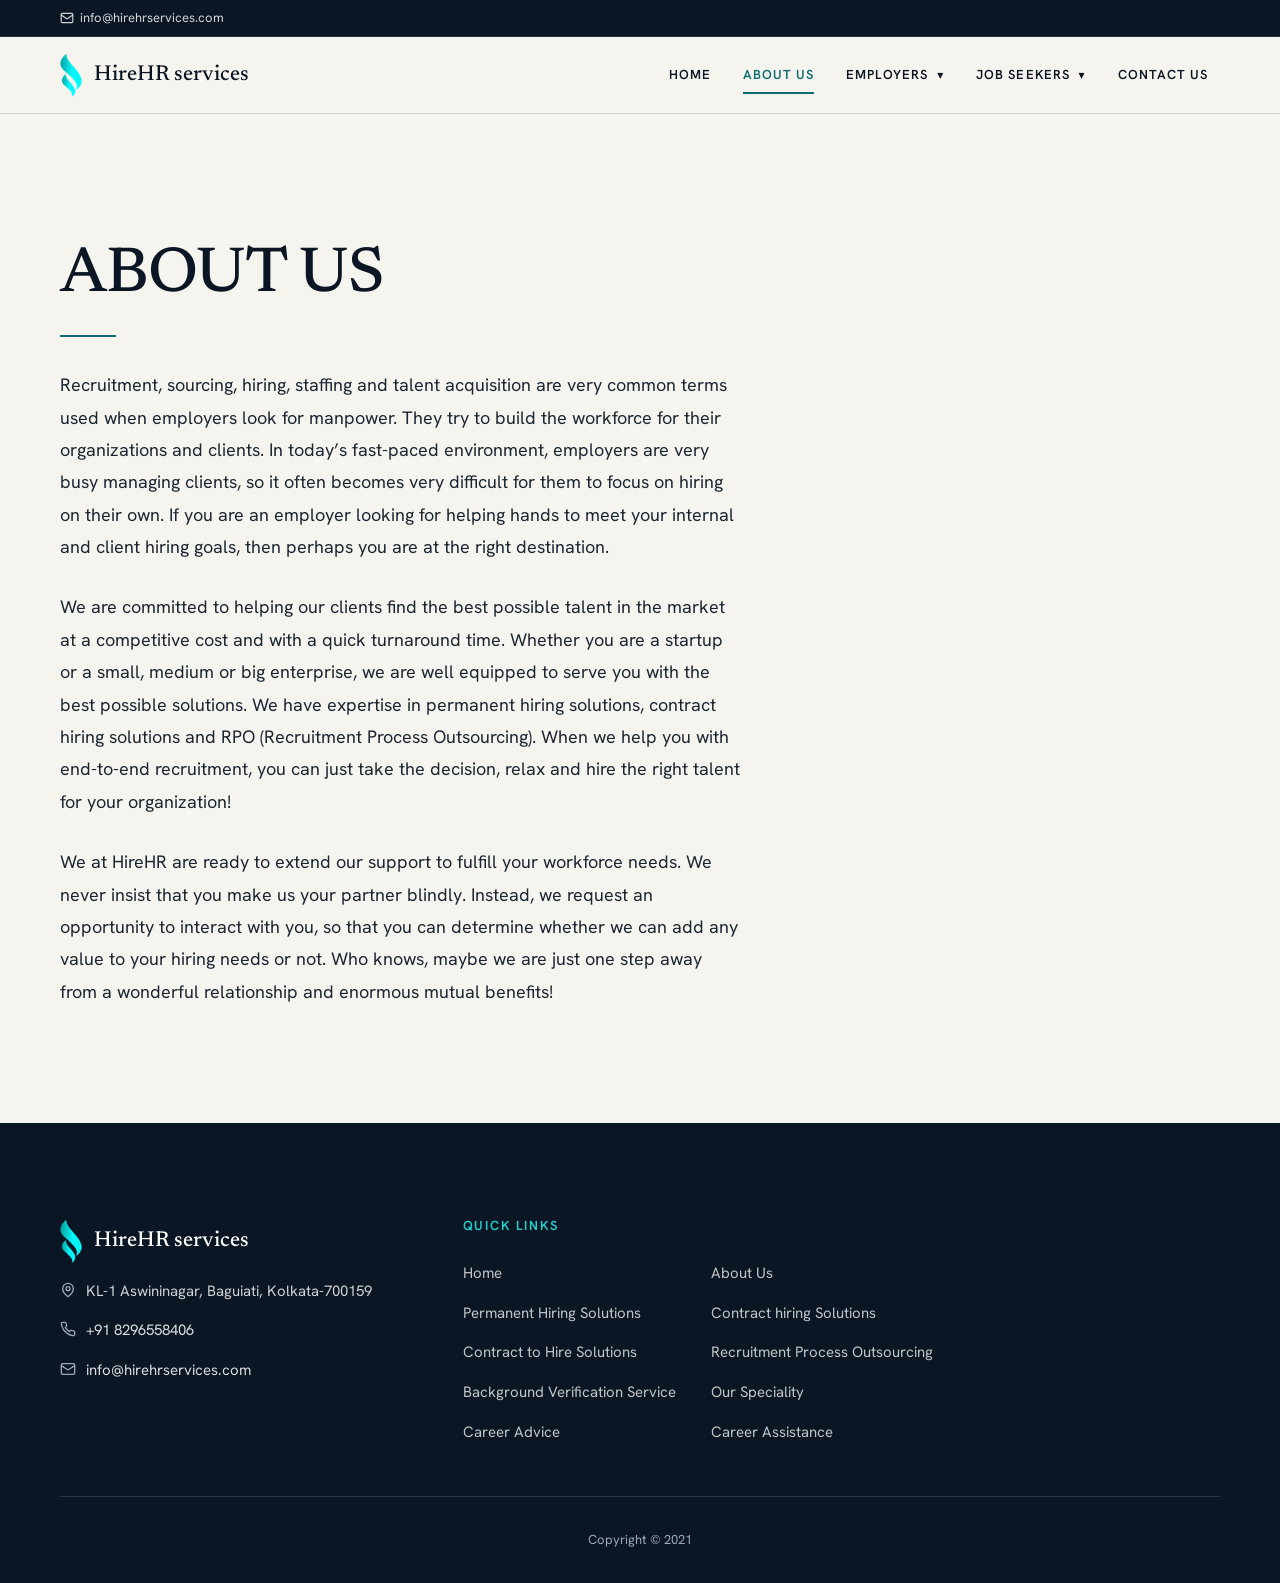
==== about-us/index.html @ 4a6a17b6 "feat(email): migrate public identity and Worker sender to info@hirehrservices.com - Update Worker MA" ====
<!DOCTYPE html>
<html lang="en-US">
<head>
  <meta charset="UTF-8">
  <meta name="viewport" content="width=device-width, initial-scale=1">
  <title>ABOUT US - HireHR services</title>
  <link rel="canonical" href="https://hirehrservices.com/about-us/">
  <meta name="robots" content="max-image-preview:large">
  <meta name="theme-color" content="#0A1624">
  <meta name="description" content="Recruitment, sourcing, hiring, staffing and talent acquisition are very common terms used when employers look for manpower.">
  <link rel="preload" href="../assets/fonts/newsreader-latin.woff2" as="font" type="font/woff2" crossorigin>
  <link rel="preload" href="../assets/fonts/hanken-grotesk-latin.woff2" as="font" type="font/woff2" crossorigin>
  <link rel="icon" type="image/png" sizes="32x32" href="../assets/cropped-Capture-32x32.png">
  <link rel="stylesheet" href="../css/style.css">

  <!-- DISABLED (WordPress infrastructure inactive):
  <link rel="profile" href="http://gmpg.org/xfn/11">
  <link rel="pingback" href="https://hirehrservices.com/xmlrpc.php">
  <link rel="alternate" type="application/rss+xml" title="HireHR services &raquo; Feed" href="https://hirehrservices.com/feed/">
  <link rel="alternate" type="application/rss+xml" title="HireHR services &raquo; Comments Feed" href="https://hirehrservices.com/comments/feed/">
  <link rel="https://api.w.org/" href="https://hirehrservices.com/wp-json/">
  <link rel="EditURI" type="application/rsd+xml" title="RSD" href="https://hirehrservices.com/xmlrpc.php?rsd">
  <link rel="shortlink" href="https://hirehrservices.com/about-us/">
  -->
</head>
<body>
  <!-- Skip Link for Accessibility -->
  <a href="#site-content" class="skip-link">Skip to the content</a>

  <!-- Header -->
  <header class="site-header is-solid">
    <!-- Top Bar -->
    <div class="top-bar">
      <div class="container">
        <div class="top-bar-emails">
          <a href="mailto:info@hirehrservices.com">
            <svg width="14" height="14" viewBox="0 0 24 24" fill="none" stroke="currentColor" stroke-width="2" aria-hidden="true"><rect width="20" height="16" x="2" y="4" rx="2"/><path d="m22 7-8.97 5.7a1.94 1.94 0 0 1-2.06 0L2 7"/></svg>
            info@hirehrservices.com
          </a>
        </div>
      </div>
    </div>

    <!-- Main Navigation Bar -->
    <div class="nav-bar">
      <div class="container">
        <!-- Logo Wordmark (Original image unrecoverable) -->
        <!-- DISABLED (image unrecoverable from dead domain/archive): <img src="wp-content/uploads/2021/07/Logo-Edited-1.png" alt="HireHR services" width="389" height="156"> -->
        <a href="../index.html" class="brand-wordmark"><img src="../assets/logo/hirehr-logo.png" srcset="../assets/logo/hirehr-logo.png 1x, ../assets/logo/hirehr-logo-2x.png 2x" alt="" width="22" height="44">HireHR services</a>

        <!-- Mobile Menu Toggle Button -->
        <button type="button" class="nav-toggle" aria-expanded="false" aria-controls="primary-nav">
          <span>Menu</span>
          <svg width="20" height="20" viewBox="0 0 24 24" fill="none" stroke="currentColor" stroke-width="2" aria-hidden="true"><line x1="4" x2="20" y1="12" y2="12"/><line x1="4" x2="20" y1="6" y2="6"/><line x1="4" x2="20" y1="18" y2="18"/></svg>
        </button>

        <!-- Main Navigation Links -->
        <nav id="primary-nav" class="main-navigation" aria-label="Primary Navigation">
          <ul class="nav-menu">
            <li class="nav-item">
              <a href="../index.html" class="nav-link">HOME</a>
            </li>
            <li class="nav-item">
              <a href="../about-us/index.html" class="nav-link active">ABOUT US</a>
            </li>
            <li class="nav-item has-dropdown">
              <a href="#" class="nav-link " aria-haspopup="true" aria-expanded="false">
                EMPLOYERS
                <span class="dropdown-toggle-icon" aria-hidden="true">&#9662;</span>
              </a>
              <ul class="dropdown-menu">
                <li><a href="../permanent-hiring-solutions/index.html" class="dropdown-link ">Permanent Hiring</a></li>
                <li><a href="../contract-hiring-solutions/index.html" class="dropdown-link ">Contract Hiring</a></li>
                <li><a href="../contract-to-hire-solutions/index.html" class="dropdown-link ">Contract to Hire</a></li>
                <li><a href="../recruitment-process-outsourcing/index.html" class="dropdown-link ">Recruitment Process Outsourcing</a></li>
                <li><a href="../background-verification-service/index.html" class="dropdown-link ">Background Verification Service</a></li>
                <li><a href="../our-specialty/index.html" class="dropdown-link ">Our Speciality</a></li>
              </ul>
            </li>
            <li class="nav-item has-dropdown">
              <a href="#" class="nav-link " aria-haspopup="true" aria-expanded="false">
                JOB SEEKERS
                <span class="dropdown-toggle-icon" aria-hidden="true">&#9662;</span>
              </a>
              <ul class="dropdown-menu">
                <li><a href="../career-advice/index.html" class="dropdown-link ">Career Advice</a></li>
                <li><a href="../job-seekers/index.html" class="dropdown-link ">Career Assistance</a></li>
              </ul>
            </li>
            <li class="nav-item">
              <a href="../contact-us/index.html" class="nav-link ">CONTACT US</a>
            </li>
          </ul>
        </nav>
      </div>
    </div>
  </header>

  <!-- Main Content Landmark -->
  <main id="site-content">
    <section class="page-hero">
      <div class="container">
        <h1 data-reveal>ABOUT US</h1>
      </div>
    </section>

    <section class="page-content-section">
      <div class="container">
        <div class="page-body" data-reveal>
          <p>Recruitment, sourcing, hiring, staffing and talent acquisition are very common terms used when employers look for manpower. They try to build the workforce for their organizations and clients. In today’s fast-paced environment, employers are very busy managing clients, so it often becomes very difficult for them to focus on hiring on their own. If you are an employer looking for helping hands to meet your internal and client hiring goals, then perhaps you are at the right destination.</p>
          <p>We are committed to helping our clients find the best possible talent in the market at a competitive cost and with a quick turnaround time. Whether you are a startup or a small, medium or big enterprise, we are well equipped to serve you with the best possible solutions. We have expertise in permanent hiring solutions, contract hiring solutions and RPO (Recruitment Process Outsourcing). When we help you with end-to-end recruitment, you can just take the decision, relax and hire the right talent for your organization!</p>
          <p>We at HireHR are ready to extend our support to fulfill your workforce needs. We never insist that you make us your partner blindly. Instead, we request an opportunity to interact with you, so that you can determine whether we can add any value to your hiring needs or not. Who knows, maybe we are just one step away from a wonderful relationship and enormous mutual benefits!</p>
        </div>
      </div>
    </section>
  </main>

  <!-- Footer -->
  <footer class="site-footer">
    <div class="container">
      <div class="footer-grid">
        <!-- Footer Column 1: Contact Info -->
        <div class="footer-col footer-brand" data-reveal>
          <!-- DISABLED (image unrecoverable from dead domain/archive): <img src="wp-content/uploads/2021/07/Logo-Edited-1.png" alt="HireHR services" width="389" height="156"> -->
          <a href="../index.html" class="brand-wordmark" style="color: var(--white); margin-bottom: 1rem;"><img src="../assets/logo/hirehr-logo.png" srcset="../assets/logo/hirehr-logo.png 1x, ../assets/logo/hirehr-logo-2x.png 2x" alt="" width="22" height="44">HireHR services</a>
          <ul class="footer-contact-list">
            <li>
              <svg width="16" height="16" viewBox="0 0 24 24" fill="none" stroke="currentColor" stroke-width="2" aria-hidden="true"><path d="M20 10c0 6-8 12-8 12s-8-6-8-12a8 8 0 0 1 16 0Z"/><circle cx="12" cy="10" r="3"/></svg>
              <span>KL-1 Aswininagar, Baguiati, Kolkata-700159</span>
            </li>
            <li>
              <svg width="16" height="16" viewBox="0 0 24 24" fill="none" stroke="currentColor" stroke-width="2" aria-hidden="true"><path d="M22 16.92v3a2 2 0 0 1-2.18 2 19.79 19.79 0 0 1-8.63-3.07 19.5 19.5 0 0 1-6-6 19.79 19.79 0 0 1-3.07-8.67A2 2 0 0 1 4.11 2h3a2 2 0 0 1 2 1.72 12.84 12.84 0 0 0 .7 2.81 2 2 0 0 1-.45 2.11L8.09 9.91a16 16 0 0 0 6 6l1.27-1.27a2 2 0 0 1 2.11-.45 12.84 12.84 0 0 0 2.81.7A2 2 0 0 1 22 16.92z"/></svg>
              <a href="tel:+918296558406">+91 8296558406</a>
            </li>
            <li>
              <svg width="16" height="16" viewBox="0 0 24 24" fill="none" stroke="currentColor" stroke-width="2" aria-hidden="true"><rect width="20" height="16" x="2" y="4" rx="2"/><path d="m22 7-8.97 5.7a1.94 1.94 0 0 1-2.06 0L2 7"/></svg>
              <a href="mailto:info@hirehrservices.com">info@hirehrservices.com</a>
            </li>
          </ul>
        </div>

        <!-- Footer Column 2: Quick Links -->
        <div class="footer-col" data-reveal>
          <h2 class="footer-col-title">Quick Links</h2>
          <div class="footer-links-grid">
            <a href="../index.html">Home</a>
            <a href="../about-us/index.html">About Us</a>
            <a href="../permanent-hiring-solutions/index.html">Permanent Hiring Solutions</a>
            <a href="../contract-hiring-solutions/index.html">Contract hiring Solutions</a>
            <a href="../contract-to-hire-solutions/index.html">Contract to Hire Solutions</a>
            <a href="../recruitment-process-outsourcing/index.html">Recruitment Process Outsourcing</a>
            <a href="../background-verification-service/index.html">Background Verification Service</a>
            <a href="../our-specialty/index.html">Our Speciality</a>
            <a href="../career-advice/index.html">Career Advice</a>
            <a href="../job-seekers/index.html">Career Assistance</a>
          </div>
        </div>
      </div>

      <div class="footer-bottom">
        Copyright &copy; 2021
      </div>
    </div>
  </footer>

  <script src="../js/ui.js" defer></script>
  <script src="../js/main.js"></script>
</body>
</html>
---- css/style.css ----
/* ==========================================================================
   HireHR Services - Design Upgrade: Foundation
   Design System: Quiet Authority (Professional Services Aesthetic)
   Self-hosted OFL fonts | WCAG AA compliant | Zero-dependency
   ========================================================================== */

/* ==========================================================================
   1. DESIGN TOKENS
   ========================================================================== */
:root {
  /* Core Color Palette */
  --ink: #0A1624;
  --ink-2: #102235;
  --paper: #F6F4EF;
  --white: #FFFFFF;
  --text: #1B2733;
  --muted: #5B6773;
  --muted-on-dark: #9AA7B4;   /* WCAG AAA muted text on dark ink (>7:1) */
  --line: #D9D5CC;
  --line-dark: rgba(255, 255, 255, 0.14);
  --accent: #22D3CF;          /* On dark surfaces only */
  --accent-ink: #0A6B6F;      /* Text, links, buttons on light surfaces */
  --accent-ink-hover: #085458;
  --danger: #B3261E;
  --danger-on-dark: #FF8A80;

  /* Typography Stacks */
  --font-serif: "Newsreader", "Source Serif 4", Georgia, serif;
  --font-sans: "Hanken Grotesk", system-ui, -apple-system, "Segoe UI", Roboto, Arial, sans-serif;

  /* Motion Tokens */
  --ease: cubic-bezier(0.2, 0.7, 0.2, 1);
  --duration-micro: 180ms;
  --duration-hover: 350ms;
  --duration-reveal: 700ms;

  /* Spacing Scale (8px system) */
  --space-1: 8px;
  --space-2: 16px;
  --space-3: 24px;
  --space-4: 32px;
  --space-5: 40px;
  --space-6: 48px;
  --space-8: 64px;
  --space-10: 80px;
  --space-12: 96px;
  --space-16: 128px;
  --section-padding: clamp(72px, 9vw, 128px);
  --container-max: 1240px;
  --header-h: 76px;

  /* Border Radii */
  --radius-none: 0px;
  --radius-btn: 2px;
  --radius-input: 2px;
}

/* ==========================================================================
   2. SELF-HOSTED OFL FONTS
   ========================================================================== */
@font-face {
  font-family: 'Newsreader';
  font-style: normal;
  font-display: swap;
  font-weight: 400 600;
  src: url('../assets/fonts/newsreader-latin.woff2') format('woff2-variations');
  unicode-range: U+0000-00FF, U+0131, U+0152-0153, U+02BB-02BC, U+02C6, U+02DA, U+02DC, U+0304, U+0308, U+0329, U+2000-206F, U+20AC, U+2122, U+2191, U+2193, U+2212, U+2215, U+FEFF, U+FFFD;
}

@font-face {
  font-family: 'Hanken Grotesk';
  font-style: normal;
  font-display: swap;
  font-weight: 400 700;
  src: url('../assets/fonts/hanken-grotesk-latin.woff2') format('woff2-variations');
  unicode-range: U+0000-00FF, U+0131, U+0152-0153, U+02BB-02BC, U+02C6, U+02DA, U+02DC, U+0304, U+0308, U+0329, U+2000-206F, U+20AC, U+2122, U+2191, U+2193, U+2212, U+2215, U+FEFF, U+FFFD;
}

/* ==========================================================================
   3. RESET & BASE ELEMENTS
   ========================================================================== */
*, *::before, *::after {
  box-sizing: border-box;
  margin: 0;
  padding: 0;
}

html {
  font-size: 16px;
  scroll-behavior: smooth;
  scroll-padding-top: 88px;
  -webkit-text-size-adjust: 100%;
  background-color: var(--paper);
}

body {
  font-family: var(--font-sans);
  font-size: 1.0625rem;
  line-height: 1.7;
  color: var(--text);
  background-color: var(--paper);
  min-height: 100vh;
  display: flex;
  flex-direction: column;
  -webkit-font-smoothing: antialiased;
  -moz-osx-font-smoothing: grayscale;
}

/* Accessible Focus States */
:focus-visible {
  outline: 2px solid var(--accent-ink);
  outline-offset: 3px;
}

.site-footer :focus-visible,
.top-bar :focus-visible,
.page-home .site-header:not(.is-scrolled) :focus-visible,
.main-navigation.is-active :focus-visible {
  outline: 2px solid var(--accent);
  outline-offset: 3px;
}

/* Accessibility: Skip Link & Screen Reader Utilities */
.skip-link {
  position: absolute;
  top: -9999px;
  left: 1rem;
  background: var(--ink);
  color: var(--white);
  padding: 0.75rem 1.25rem;
  z-index: 10000;
  border-radius: var(--radius-btn);
  border: 1px solid var(--accent);
  text-decoration: none;
  font-weight: 600;
  font-size: 0.875rem;
}

.skip-link:focus {
  top: 1rem;
}

.sr-only, .screen-reader-text {
  position: absolute;
  width: 1px;
  height: 1px;
  padding: 0;
  margin: -1px;
  overflow: hidden;
  clip: rect(0, 0, 0, 0);
  white-space: nowrap;
  border: 0;
}

img {
  max-width: 100%;
  height: auto;
  display: block;
}

/* ==========================================================================
   4. TYPOGRAPHY SCALE
   ========================================================================== */
h1, h2, h3, h4, h5, h6 {
  font-family: var(--font-serif);
  font-weight: 500;
  color: var(--ink);
  text-rendering: optimizeLegibility;
}

/* Fluid Typography */
h1 {
  font-size: clamp(2.5rem, 5vw, 4rem);
  line-height: 1.08;
  letter-spacing: -0.015em;
}

h2 {
  font-size: clamp(1.9rem, 3.2vw, 2.75rem);
  line-height: 1.15;
}

h3 {
  font-size: clamp(1.35rem, 1.8vw, 1.65rem);
  line-height: 1.25;
}

p {
  font-size: 1.0625rem;
  line-height: 1.7;
  color: var(--text);
}

.lead {
  font-size: clamp(1.125rem, 1.4vw, 1.3rem);
  line-height: 1.7;
}

.eyebrow,
.section-eyebrow {
  font-family: var(--font-sans);
  font-size: 0.8125rem;
  font-weight: 600;
  text-transform: uppercase;
  letter-spacing: 0.14em;
  color: var(--accent-ink);
}

/* All-caps section headings retain DOM text, styled in serif with elegant tracking */
.section-title {
  font-family: var(--font-serif);
  font-size: clamp(1.9rem, 3.2vw, 2.75rem);
  font-weight: 500;
  line-height: 1.15;
  letter-spacing: 0.06em;
  color: var(--ink);
}

/* ==========================================================================
   5. LAYOUT & CONTAINERS
   ========================================================================== */
.container {
  width: 100%;
  max-width: var(--container-max);
  margin-left: auto;
  margin-right: auto;
  padding-left: 20px;
  padding-right: 20px;
}

@media (min-width: 768px) {
  .container {
    padding-left: 32px;
    padding-right: 32px;
  }
}

@media (min-width: 1024px) {
  .container {
    padding-left: 40px;
    padding-right: 40px;
  }
}

/* Hairline dividers */
.hairline {
  border: 0;
  height: 1px;
  background-color: var(--line);
}

.hairline-dark {
  border: 0;
  height: 1px;
  background-color: var(--line-dark);
}

/* ==========================================================================
   6. BUTTONS & INTERACTIVE LINKS
   ========================================================================== */
.btn {
  display: inline-flex;
  align-items: center;
  justify-content: center;
  gap: 0.5rem;
  height: 52px;
  min-height: 52px;
  padding: 0 32px;
  border-radius: var(--radius-btn);
  font-family: var(--font-sans);
  font-size: 0.9375rem;
  font-weight: 600;
  cursor: pointer;
  border: none;
  text-decoration: none;
  position: relative;
  overflow: hidden;
  z-index: 1;
}

/* Primary Button on Light Surfaces: Ink fill -> wipe to Teal Ink */
.btn-primary {
  background-color: var(--ink);
  color: var(--white);
}

.btn-primary::before {
  content: "";
  position: absolute;
  inset: 0;
  background-color: var(--accent-ink);
  transform: scaleX(0);
  transform-origin: left;
  transition: transform var(--duration-hover) var(--ease);
  z-index: -1;
}

.btn-primary:hover::before,
.btn-primary:focus-visible::before {
  transform: scaleX(1);
}

.btn-primary:hover {
  color: var(--white);
}

/* Button on Dark Surfaces: Accent fill -> wipe to White */
.btn-on-dark,
.dark-surface .btn-primary {
  background-color: var(--accent);
  color: var(--ink);
}

.btn-on-dark::before,
.dark-surface .btn-primary::before {
  content: "";
  position: absolute;
  inset: 0;
  background-color: var(--white);
  transform: scaleX(0);
  transform-origin: left;
  transition: transform var(--duration-hover) var(--ease);
  z-index: -1;
}

.btn-on-dark:hover::before,
.dark-surface .btn-primary:hover::before {
  transform: scaleX(1);
}

.btn-on-dark:hover,
.dark-surface .btn-primary:hover {
  color: var(--ink);
}

/* Text Links with animated underline sweep */
a {
  color: var(--accent-ink);
  text-decoration: none;
}

.page-body a,
.footer-links-grid a,
.service-link {
  display: inline-block;
  color: var(--accent-ink);
  text-decoration: none;
  background-image: linear-gradient(var(--accent-ink), var(--accent-ink));
  background-repeat: no-repeat;
  background-position: left bottom;
  background-size: 0% 1.5px;
  transition: background-size var(--duration-hover) var(--ease), color var(--duration-micro) var(--ease);
}

.page-body a:hover,
.page-body a:focus-visible,
.service-link:hover,
.service-link:focus-visible {
  color: var(--accent-ink-hover);
  background-size: 100% 1.5px;
}

/* Footer links underline in teal accent */
.site-footer a {
  background-image: linear-gradient(var(--accent), var(--accent));
  background-repeat: no-repeat;
  background-position: left bottom;
  background-size: 0% 1.5px;
  transition: background-size var(--duration-hover) var(--ease), color var(--duration-micro) var(--ease);
}

.site-footer a:hover,
.site-footer a:focus-visible {
  color: var(--white);
  background-size: 100% 1.5px;
}

/* ==========================================================================
   7. HEADER & NAVIGATION
   ========================================================================== */
.site-header {
  width: 100%;
  position: sticky;
  top: 0;
  z-index: 1000;
  view-transition-name: site-header;
  transition: background-color var(--duration-hover) var(--ease), border-color var(--duration-hover) var(--ease);
}

/* Top Bar: 36px, ink background, hairline bottom */
.top-bar {
  background-color: var(--ink);
  color: var(--muted-on-dark);
  font-size: 0.8125rem;
  min-height: 36px;
  border-bottom: 1px solid var(--line-dark);
  display: flex;
  align-items: center;
  transition: transform var(--duration-hover) var(--ease),
              opacity var(--duration-hover) var(--ease),
              margin-top var(--duration-hover) var(--ease);
}

.top-bar .container {
  display: flex;
  flex-wrap: wrap;
  justify-content: space-between;
  align-items: center;
  gap: 0.5rem;
  min-height: 36px;
}

.top-bar-emails {
  display: flex;
  flex-wrap: wrap;
  gap: 1.5rem;
  align-items: center;
}

.top-bar-emails a {
  color: rgba(255, 255, 255, 0.82);
  display: inline-flex;
  align-items: center;
  gap: 0.4rem;
  font-size: 0.8125rem;
  background-image: none;
  transition: color var(--duration-micro) var(--ease);
}

.top-bar-emails a:hover {
  color: var(--accent);
}

.top-bar-social {
  display: flex;
  align-items: center;
  gap: 0.75rem;
}

.top-bar-social span {
  font-weight: 500;
  color: var(--muted-on-dark);
  font-size: 0.8125rem;
}

.social-links {
  display: inline-flex;
  gap: 0.5rem;
  align-items: center;
}

/* LinkedIn bare icon (no circle) */
.social-link {
  display: inline-flex;
  align-items: center;
  justify-content: center;
  background: transparent;
  border-radius: 0;
  color: rgba(255, 255, 255, 0.85);
  font-size: 0.875rem;
  padding: 4px;
  background-image: none;
  transition: color var(--duration-micro) var(--ease);
}

.social-link:hover {
  color: var(--accent);
  background: transparent;
}

/* Nav Bar */
.nav-bar {
  min-height: 64px;
  display: flex;
  align-items: center;
  transition: background-color var(--duration-hover) var(--ease), border-color var(--duration-hover) var(--ease);
}

@media (min-width: 1024px) {
  .nav-bar {
    min-height: 76px;
  }
}

.nav-bar .container {
  display: flex;
  align-items: center;
  justify-content: space-between;
  width: 100%;
}

/* Wordmark: Image + Serif 500 1.35rem */
.brand-wordmark {
  font-family: var(--font-serif);
  font-size: 1.35rem;
  font-weight: 500;
  color: var(--ink);
  letter-spacing: normal;
  display: inline-flex;
  align-items: center;
  gap: 0.75rem;
  text-decoration: none;
  background-image: none;
}

.brand-wordmark img {
  height: 44px;
  width: auto;
  display: block;
  flex-shrink: 0;
}

.brand-wordmark:hover {
  color: var(--ink);
}

/* Navigation Links (Desktop) */
.nav-menu {
  list-style: none;
  display: flex;
  flex-direction: column;
  gap: 0.25rem;
}

.nav-item {
  position: relative;
}

.nav-link {
  display: inline-flex;
  align-items: center;
  gap: 0.25rem;
  padding: 0.5rem 0.75rem;
  font-family: var(--font-sans);
  font-size: 0.8125rem;
  font-weight: 600;
  text-transform: uppercase;
  letter-spacing: 0.08em;
  color: var(--ink);
  position: relative;
  background-image: none;
  transition: color var(--duration-micro) var(--ease);
}

/* Nav link underline sweep */
.nav-link::after {
  content: "";
  position: absolute;
  bottom: 0;
  left: 0.75rem;
  right: 0.75rem;
  height: 2px;
  background-color: var(--accent-ink);
  transform: scaleX(0);
  transform-origin: left;
  transition: transform var(--duration-hover) var(--ease);
}

.nav-link:hover::after,
.nav-link:focus-visible::after,
.nav-link.active::after {
  transform: scaleX(1);
}

.nav-link.active {
  color: var(--accent-ink);
  background: transparent;
}

/* Dropdown Menu (Desktop) */
.dropdown-menu {
  list-style: none;
  display: none;
}

.dropdown-link {
  display: block;
  padding: 0.6rem 1.25rem;
  font-size: 0.9rem;
  font-weight: 500;
  color: var(--text);
  font-family: var(--font-sans);
  text-transform: none;
  letter-spacing: normal;
  background-image: none;
  transition: color var(--duration-micro) var(--ease), background-color var(--duration-micro) var(--ease);
}

.dropdown-link:hover,
.dropdown-link.active {
  color: var(--accent-ink);
  background-color: rgba(10, 107, 111, 0.05);
}

.dropdown-toggle-icon {
  display: inline-block;
  margin-left: 0.3rem;
  font-size: 0.75rem;
  transition: transform var(--duration-micro) var(--ease);
}

.has-dropdown.is-open > .nav-link .dropdown-toggle-icon {
  transform: rotate(180deg);
}

/* Desktop Navigation Layout */
@media (min-width: 1024px) {
  .nav-toggle {
    display: none;
  }

  .main-navigation {
    display: block;
  }

  .nav-menu {
    flex-direction: row;
    gap: 0.5rem;
    align-items: center;
  }

  .dropdown-menu {
    position: absolute;
    top: 100%;
    left: 0;
    min-width: 280px;
    background: var(--white);
    border: 1px solid var(--line);
    border-radius: 0;
    padding: 0.5rem 0;
    z-index: 100;
    opacity: 0;
    transform: translateY(8px);
    pointer-events: none;
    transition: opacity var(--duration-micro) var(--ease),
                transform var(--duration-micro) var(--ease);
    display: flex;
    flex-direction: column;
  }

  .has-dropdown:hover > .dropdown-menu,
  .has-dropdown:focus-within > .dropdown-menu {
    opacity: 1;
    transform: translateY(0);
    pointer-events: auto;
  }

  .has-dropdown:hover > .nav-link .dropdown-toggle-icon,
  .has-dropdown:focus-within > .nav-link .dropdown-toggle-icon {
    transform: rotate(180deg);
  }
}

/* Mobile Navigation (<1024px): Full-viewport ink overlay */
@media (max-width: 1023px) {
  :root {
    --header-h: 64px;
  }

  .brand-wordmark {
    position: relative;
    z-index: 10002;
  }

  .nav-toggle {
    display: inline-flex;
    align-items: center;
    gap: 0.5rem;
    background: transparent;
    border: 1px solid var(--line);
    padding: 0.5rem 0.85rem;
    border-radius: var(--radius-btn);
    font-family: var(--font-sans);
    font-size: 0.8125rem;
    font-weight: 600;
    text-transform: uppercase;
    letter-spacing: 0.08em;
    color: var(--ink);
    cursor: pointer;
    position: relative;
    z-index: 10002;
    transition: color var(--duration-micro) var(--ease), border-color var(--duration-micro) var(--ease);
  }

  .nav-toggle > * {
    pointer-events: none;
  }

  /* Morphing hamburger icon into an X (CSS only) */
  .nav-toggle svg line {
    transform-box: view-box;
    transform-origin: 12px 12px;
    transition: transform var(--duration-hover) var(--ease),
                opacity var(--duration-micro) var(--ease);
  }

  body.nav-open .nav-toggle svg line:nth-child(1),
  .nav-toggle[aria-expanded="true"] svg line:nth-child(1) {
    opacity: 0;
  }

  body.nav-open .nav-toggle svg line:nth-child(2),
  .nav-toggle[aria-expanded="true"] svg line:nth-child(2) {
    transform: translateY(6px) rotate(45deg);
  }

  body.nav-open .nav-toggle svg line:nth-child(3),
  .nav-toggle[aria-expanded="true"] svg line:nth-child(3) {
    transform: translateY(-6px) rotate(-45deg);
  }

  .main-navigation {
    display: none;
  }

  .main-navigation.is-active {
    display: flex;
    flex-direction: column;
    position: fixed;
    inset: 0;
    width: 100vw;
    height: 100vh;
    height: 100dvh;
    background-color: var(--ink);
    z-index: 10000;
    padding: calc(64px + 32px) 32px 48px;
    overflow-y: auto;
  }

  @keyframes mobileFadeUp {
    from {
      opacity: 0;
      transform: translateY(16px);
    }
    to {
      opacity: 1;
      transform: translateY(0);
    }
  }

  .main-navigation.is-active .nav-menu {
    flex-direction: column;
    gap: 0.5rem;
    width: 100%;
  }

  .main-navigation.is-active .nav-item {
    animation: mobileFadeUp 350ms var(--ease) backwards;
    animation-delay: calc(var(--nav-idx, 0) * 40ms);
    border-bottom: 1px solid var(--line-dark);
    padding-bottom: 0.5rem;
  }

  .main-navigation.is-active .nav-link {
    font-family: var(--font-serif);
    font-size: 2rem;
    font-weight: 500;
    color: var(--white);
    text-transform: none;
    letter-spacing: normal;
    padding: 0.75rem 0;
    display: flex;
    justify-content: space-between;
    width: 100%;
  }

  .main-navigation.is-active .nav-link::after {
    display: none;
  }

  .main-navigation.is-active .nav-link.active {
    color: var(--accent);
  }

  .main-navigation.is-active .dropdown-menu {
    list-style: none;
    display: none;
    flex-direction: column;
    padding-left: 1rem;
    margin: 0.5rem 0 1rem;
    border-left: 2px solid var(--accent);
  }

  .main-navigation.is-active .has-dropdown.is-open > .dropdown-menu {
    display: flex;
  }

  .main-navigation.is-active .dropdown-link {
    font-family: var(--font-sans);
    font-size: 1.125rem;
    color: rgba(255, 255, 255, 0.85);
    padding: 0.5rem 0;
    background: transparent;
  }

  .main-navigation.is-active .dropdown-link:hover,
  .main-navigation.is-active .dropdown-link.active {
    color: var(--accent);
  }
}

/* ==========================================================================
   Header Scroll States: Homepage vs. Solid Inner Pages
   ========================================================================== */

/* Inner Pages / 404: Solid paper from the start */
.site-header.is-solid,
body:not(.page-home) .site-header {
  background-color: var(--paper);
  border-bottom: 1px solid var(--line);
}

.site-header.is-solid.is-scrolled,
body:not(.page-home) .site-header.is-scrolled {
  background-color: rgba(246, 244, 239, 0.94);
  backdrop-filter: blur(12px);
  -webkit-backdrop-filter: blur(12px);
}

.site-header.is-solid.is-scrolled .top-bar,
body:not(.page-home) .site-header.is-scrolled .top-bar {
  margin-top: -36px;
  opacity: 0;
  pointer-events: none;
  transform: translateY(-100%);
}

/* Homepage Header Behaviour */
.page-home .site-header {
  position: fixed;
  background-color: transparent;
  border-bottom: 1px solid transparent;
}

/* Homepage at scroll < 24px: Transparent over hero, white typography */
.page-home .site-header:not(.is-scrolled) .nav-bar {
  background-color: transparent;
}

.page-home .site-header:not(.is-scrolled) .brand-wordmark {
  color: var(--white);
}

.page-home .site-header:not(.is-scrolled) .nav-link {
  color: var(--white);
}

.page-home .site-header:not(.is-scrolled) .nav-link::after {
  background-color: var(--accent);
}

.page-home .site-header:not(.is-scrolled) .nav-toggle {
  color: var(--white);
  border-color: rgba(255, 255, 255, 0.35);
}

/* Homepage at scroll >= 24px: Frosted paper, ink typography, top-bar collapsed */
.page-home .site-header.is-scrolled {
  background-color: rgba(246, 244, 239, 0.92);
  backdrop-filter: blur(12px);
  -webkit-backdrop-filter: blur(12px);
  border-bottom: 1px solid var(--line);
}

.page-home .site-header.is-scrolled .top-bar {
  margin-top: -36px;
  opacity: 0;
  pointer-events: none;
  transform: translateY(-100%);
}

.page-home .site-header.is-scrolled .brand-wordmark {
  color: var(--ink);
}

.page-home .site-header.is-scrolled .nav-link {
  color: var(--ink);
}

.page-home .site-header.is-scrolled .nav-link::after {
  background-color: var(--accent-ink);
}

.page-home .site-header.is-scrolled .nav-toggle {
  color: var(--ink);
  border-color: var(--line);
}

/* While mobile nav is open: wordmark and toggle are white on ink overlay on every page */
body.nav-open .site-header {
  position: fixed !important;
  top: 0 !important;
  left: 0 !important;
  right: 0 !important;
  z-index: 10001 !important;
  background-color: transparent !important;
  border-bottom-color: transparent !important;
  backdrop-filter: none !important;
  -webkit-backdrop-filter: none !important;
}

body.nav-open .top-bar {
  display: none !important;
  margin: 0 !important;
  height: 0 !important;
  min-height: 0 !important;
  max-height: 0 !important;
  padding: 0 !important;
  opacity: 0 !important;
  pointer-events: none !important;
  border: 0 !important;
  transform: translateY(-100%) !important;
}

body.nav-open .nav-bar {
  background-color: transparent !important;
  min-height: 64px !important;
  height: 64px !important;
}

body.nav-open .brand-wordmark {
  color: var(--white) !important;
}

body.nav-open .brand-wordmark:hover {
  color: var(--white) !important;
}

body.nav-open .nav-toggle {
  color: var(--white) !important;
  border-color: rgba(255, 255, 255, 0.35) !important;
}

/* ==========================================================================
   8. FOOTER
   ========================================================================== */
.site-footer {
  background-color: var(--ink);
  color: rgba(255, 255, 255, 0.72);
  padding: clamp(64px, 8vw, 96px) 0 32px;
  margin-top: auto;
}

.footer-grid {
  display: grid;
  grid-template-columns: 1fr;
  gap: 3rem;
  margin-bottom: 3rem;
}

@media (min-width: 640px) {
  .footer-grid {
    grid-template-columns: repeat(2, 1fr);
  }
}

@media (min-width: 1024px) {
  .footer-grid {
    grid-template-columns: 1.5fr 2fr 1fr;
  }
}

/* Column titles: eyebrow style in teal accent */
.footer-col-title {
  font-family: var(--font-sans);
  font-size: 0.8125rem;
  font-weight: 600;
  text-transform: uppercase;
  letter-spacing: 0.14em;
  color: var(--accent);
  margin-bottom: 1.5rem;
}

.footer-brand .brand-wordmark {
  color: var(--white);
  margin-bottom: 1.25rem;
}

.footer-brand .brand-wordmark img {
  height: 44px;
}

.footer-contact-list {
  list-style: none;
  display: flex;
  flex-direction: column;
  gap: 0.85rem;
  font-size: 0.9375rem;
}

.footer-contact-list li {
  display: flex;
  align-items: flex-start;
  gap: 0.65rem;
  color: rgba(255, 255, 255, 0.8);
}

.footer-contact-list svg {
  flex-shrink: 0;
  margin-top: 3px;
  color: var(--muted-on-dark);
  opacity: 1;
}

.footer-contact-list a {
  color: rgba(255, 255, 255, 0.85);
}

/* Quick links: 2-column grid */
.footer-links-grid {
  display: grid;
  grid-template-columns: 1fr;
  gap: 0.6rem;
}

@media (min-width: 640px) {
  .footer-links-grid {
    grid-template-columns: 1fr 1fr;
    gap: 0.6rem 1.5rem;
  }
}

.footer-links-grid a {
  color: rgba(255, 255, 255, 0.75);
  font-size: 0.9375rem;
  padding: 0.15rem 0;
  display: inline-block;
}

/* Copyright line with hairline above */
.footer-bottom {
  padding-top: 2rem;
  border-top: 1px solid var(--line-dark);
  text-align: center;
  font-size: 0.8125rem;
  color: var(--muted-on-dark);
}

/* ==========================================================================
   9. INNER PAGES & 404 (EDITORIAL LAYOUT)
   ========================================================================== */
.page-hero {
  background-color: var(--paper);
  color: var(--ink);
  padding: clamp(88px, 10vw, 128px) 0 32px;
  text-align: left;
}

.page-hero h1 {
  font-family: var(--font-serif);
  font-size: clamp(2.5rem, 5vw, 4rem);
  font-weight: 500;
  line-height: 1.08;
  letter-spacing: -0.015em;
  color: var(--ink);
}

/* 56px x 2px accent-ink rule under the editorial h1 */
.page-hero h1::after {
  content: "";
  display: block;
  width: 56px;
  height: 2px;
  background-color: var(--accent-ink);
  margin-top: 1.5rem;
}

.page-content-section {
  padding: 0 0 clamp(72px, 9vw, 128px);
  background-color: var(--paper);
}

/* Left-aligned reading column: max 68ch */
.page-body {
  max-width: 68ch;
  margin: 0;
}

.page-body p {
  font-size: 1.125rem;
  line-height: 1.8;
  color: var(--text);
  margin-bottom: 1.75rem;
}

.page-body p:last-child {
  margin-bottom: 0;
}

/* Inner page h2 with hairline above */
.page-body h2 {
  font-family: var(--font-serif);
  font-size: clamp(1.6rem, 2.4vw, 2.1rem);
  font-weight: 500;
  line-height: 1.25;
  color: var(--ink);
  text-align: left;
  border-top: 1px solid var(--line);
  padding-top: 2rem;
  margin-top: 3rem;
  margin-bottom: 1.25rem;
}

.page-body h2:first-child {
  border-top: none;
  padding-top: 0;
  margin-top: 0;
}

/* Pending Card on Contact Us & 404 */
.pending-card {
  max-width: 68ch;
  margin: 0;
  padding: 0;
  background: transparent;
  border: none;
  border-radius: 0;
  text-align: left;
}

.pending-card p[data-placeholder="content-pending"] {
  font-size: 1.0625rem;
  color: var(--muted);
  font-style: italic;
  margin-bottom: 1.5rem;
}

.pending-card h2 {
  font-family: var(--font-serif);
  font-size: 3rem;
  font-weight: 500;
  margin-bottom: 1rem;
  color: var(--ink);
}

/* ==========================================================================
   10. MOTION & UTILITIES
   ========================================================================== */
/* Page Transitions (Progressive Enhancement) */
@view-transition {
  navigation: auto;
}

::view-transition-old(root),
::view-transition-new(root) {
  animation-duration: 220ms;
  animation-timing-function: var(--ease);
}

/* Reveal-on-scroll */
@media (scripting: enabled) {
  html.has-reveal [data-reveal]:not(.is-revealed) {
    opacity: 0;
    transform: translateY(16px);
  }
}

[data-reveal] {
  transition: opacity var(--duration-reveal) var(--ease),
              transform var(--duration-reveal) var(--ease);
  transition-delay: calc(var(--reveal-index, 0) * 70ms);
}

[data-reveal].is-revealed {
  opacity: 1;
  transform: translateY(0);
}

/* Accessibility: Reduced Motion */
@media (prefers-reduced-motion: reduce) {
  *, *::before, *::after {
    animation-duration: 0.01ms !important;
    animation-iteration-count: 1 !important;
    transition-duration: 0.01ms !important;
    scroll-behavior: auto !important;
  }

  [data-reveal] {
    opacity: 1 !important;
    transform: none !important;
    transition: none !important;
  }

  .nav-link::after,
  .btn-primary::before,
  .btn-on-dark::before,
  .page-body a,
  .footer-links-grid a,
  .service-link {
    transition: none !important;
  }
}

/* ==========================================================================
   11. LEGACY HOMEPAGE SECTIONS
   Kept working; restyled to align with Quiet Authority tokens.
   (Task 2 will replace these sections with the dedicated homepage layout).
   ========================================================================== */

/* Hero Slider Section */
.hero-slider-section {
  position: relative;
  background-color: var(--ink);
  color: var(--white);
  height: clamp(560px, 82svh, 780px);
  min-height: 560px;
  overflow: hidden;
  display: flex;
  align-items: center;
}

.hero-slider-section .container {
  position: relative;
  z-index: 2;
  width: 100%;
}

.hero-bg {
  position: absolute;
  inset: 0;
  z-index: 0;
  overflow: hidden;
}

.hero-bg-item {
  position: absolute;
  inset: 0;
  opacity: 0;
  transition: opacity 900ms var(--ease);
  pointer-events: none;
}

.hero-bg-item.is-active {
  opacity: 1;
  pointer-events: auto;
}

.hero-bg-item img {
  width: 100%;
  height: 100%;
  object-fit: cover;
  object-position: 70% 50%;
  display: block;
  transform: scale(1);
}

.hero-bg-item.is-active img {
  animation: heroSettleZoom 6s var(--ease) forwards;
}

@keyframes heroSettleZoom {
  from {
    transform: scale(1.06);
  }
  to {
    transform: scale(1);
  }
}

.hero-bg-overlay {
  position: absolute;
  inset: 0;
  z-index: 1;
  background-image:
    linear-gradient(90deg, rgba(10, 22, 36, 0.86) 0%, rgba(10, 22, 36, 0.55) 48%, rgba(10, 22, 36, 0.10) 100%),
    linear-gradient(0deg, rgba(10, 22, 36, 0.55) 0%, transparent 40%);
}

@media (max-width: 767px) {
  .hero-bg-overlay {
    background-image:
      linear-gradient(0deg, rgba(10, 22, 36, 0.62) 0%, rgba(10, 22, 36, 0.62) 100%),
      linear-gradient(0deg, rgba(10, 22, 36, 0.55) 0%, transparent 40%);
  }
}

.slider-container {
  width: 100%;
  position: relative;
  padding-top: calc(var(--header-h) + 48px);
  padding-bottom: 2.5rem;
}

.slider-track {
  position: relative;
  min-height: 240px;
}

.slider-slide {
  position: absolute;
  top: 0;
  left: 0;
  width: 100%;
  opacity: 0;
  visibility: hidden;
  pointer-events: none;
  transition: opacity 300ms var(--ease), visibility 300ms var(--ease);
}

.slider-slide.is-active {
  opacity: 1;
  visibility: visible;
  position: relative;
  pointer-events: auto;
}

.slide-content {
  max-width: 800px;
  text-align: left;
}

.slide-title {
  font-family: var(--font-serif);
  font-size: clamp(30px, 3.65vw, 56px);
  font-weight: 500;
  line-height: 1.04;
  letter-spacing: -0.015em;
  color: var(--white);
  margin-bottom: 1.25rem;
  opacity: 0;
  transform: translateY(24px);
  transition: opacity 300ms var(--ease), transform 300ms var(--ease);
}

.slide-subtitle {
  font-family: var(--font-sans);
  font-size: 1.25rem;
  line-height: 1.7;
  color: rgba(255, 255, 255, 0.82);
  max-width: 34ch;
  margin: 0;
  opacity: 0;
  transform: translateY(24px);
  transition: opacity 300ms var(--ease), transform 300ms var(--ease);
}

/* Incoming text: delay 300ms so outgoing text is completely faded out first */
.slider-slide.is-active .slide-title {
  opacity: 1;
  transform: translateY(0);
  transition: opacity 800ms var(--ease) 300ms, transform 800ms var(--ease) 300ms;
}

.slider-slide.is-active .slide-subtitle {
  opacity: 1;
  transform: translateY(0);
  transition: opacity 800ms var(--ease) 400ms, transform 800ms var(--ease) 400ms;
}

.slider-controls {
  display: flex;
  align-items: center;
  gap: 1.25rem;
  margin-top: 3rem;
}

/* Bare chevron buttons */
.slider-btn {
  background: transparent;
  border: none;
  border-radius: 0;
  color: var(--white);
  font-size: 1.5rem;
  width: 44px;
  height: 44px;
  display: inline-flex;
  align-items: center;
  justify-content: center;
  cursor: pointer;
  padding: 0;
  transition: color var(--duration-micro) var(--ease);
}

.slider-btn:hover,
.slider-btn:focus-visible {
  color: var(--accent);
  background: transparent;
  border: none;
}

/* Progress lines */
.slider-dots {
  display: flex;
  align-items: center;
  gap: 0.75rem;
}

.slider-dot {
  width: 44px;
  height: 2px;
  background-color: rgba(255, 255, 255, 0.3);
  border: none;
  border-radius: 0;
  padding: 0;
  cursor: pointer;
  position: relative;
  overflow: hidden;
}

/* 44px tall hit area */
.slider-dot::before {
  content: "";
  position: absolute;
  top: -21px;
  bottom: -21px;
  left: 0;
  right: 0;
}

.slider-dot::after {
  content: "";
  position: absolute;
  top: 0;
  bottom: 0;
  left: 0;
  width: 0%;
  background-color: var(--accent);
}

.slider-dot.is-active::after {
  animation: progressFill var(--slide-duration, 4000ms) linear forwards;
}

@keyframes progressFill {
  from {
    width: 0%;
  }
  to {
    width: 100%;
  }
}

.hero-slider-section.is-paused .slider-dot.is-active::after {
  animation-play-state: paused;
}

@media (prefers-reduced-motion: reduce) {
  .hero-bg-item.is-active img {
    animation: none !important;
    transform: none !important;
  }
  .slider-dot.is-active::after {
    animation: none !important;
    width: 100% !important;
  }
  .slider-slide .slide-title,
  .slider-slide .slide-subtitle,
  .slider-slide.is-active .slide-title,
  .slider-slide.is-active .slide-subtitle {
    transition: none !important;
    transform: none !important;
  }
}

/* ==========================================================================
   Categories Section (IT / ITES / GENERAL hiring)
   Open columns separated by hairlines; no boxes, fills, or shadows
   ========================================================================== */
.categories-section {
  padding: var(--section-padding) 0;
  background-color: var(--paper);
  border-top: 1px solid var(--line);
}

.categories-grid {
  display: grid;
  grid-template-columns: 1fr;
  gap: 0;
}

@media (min-width: 768px) {
  .categories-grid {
    grid-template-columns: repeat(3, 1fr);
  }
}

.category-card {
  background: transparent;
  border: none;
  border-radius: 0;
  padding: 2.5rem 0;
  border-top: 1px solid var(--line);
  display: flex;
  flex-direction: column;
}

.category-card:first-child {
  border-top: none;
  padding-top: 0;
}

.category-card:last-child {
  padding-bottom: 0;
}

@media (min-width: 768px) {
  .category-card {
    border-top: none;
    border-left: 1px solid var(--line);
    padding: 0 2.5rem;
  }

  .category-card:first-child {
    border-left: none;
    padding-left: 0;
    padding-top: 0;
  }

  .category-card:last-child {
    padding-right: 0;
    padding-bottom: 0;
  }
}

.category-title {
  font-family: var(--font-serif);
  font-size: clamp(1.35rem, 1.8vw, 1.65rem);
  font-weight: 500;
  color: var(--ink);
  margin-bottom: 1rem;
}

.category-desc {
  font-family: var(--font-sans);
  font-size: 1.0625rem;
  line-height: 1.7;
  color: var(--text);
  margin: 0;
}

/* ==========================================================================
   Who We Are Section
   Asymmetric 12-col split: 7 cols text, 5 cols figure
   ========================================================================== */
.about-preview-section {
  padding: var(--section-padding) 0;
  background-color: var(--white);
  border-top: 1px solid var(--line);
}

.about-preview-grid {
  display: grid;
  grid-template-columns: 1fr;
  gap: 3.5rem;
  align-items: center;
}

@media (min-width: 1024px) {
  .about-preview-grid {
    grid-template-columns: 7fr 5fr;
    gap: 4.5rem;
  }
}

.about-preview-content .section-title {
  text-align: left;
  margin-bottom: 1.5rem;
}

.about-text {
  font-family: var(--font-sans);
  font-size: clamp(1.125rem, 1.4vw, 1.3rem);
  line-height: 1.7;
  color: var(--text);
  margin-bottom: 2rem;
}

.about-link {
  font-family: var(--font-sans);
  font-size: 0.95rem;
  font-weight: 600;
  display: inline-flex;
  align-items: center;
  gap: 0.4rem;
}

.about-link::after {
  content: " \2192";
  display: inline-block;
  transition: transform var(--duration-hover) var(--ease);
}

.about-link:hover::after,
.about-link:focus-visible::after {
  transform: translateX(6px);
}

.about-figure {
  margin: 0;
}

.about-figure picture img {
  width: 100%;
  aspect-ratio: 4 / 3;
  object-fit: cover;
  object-position: 62% center;
  display: block;
}

.about-figure figcaption {
  font-family: var(--font-sans);
  font-size: 0.75rem;
  font-weight: 600;
  text-transform: uppercase;
  letter-spacing: 0.14em;
  color: var(--muted);
  margin-top: 0.85rem;
}

/* ==========================================================================
   Our Services Section
   List of rows with hairlines, stretched link, title + arrow transition
   ========================================================================== */
.services-section {
  padding: var(--section-padding) 0;
  background-color: var(--white);
  border-top: 1px solid var(--line);
}

.services-section .section-header {
  text-align: left;
  max-width: none;
  margin: 0 0 2rem;
}

.services-list {
  display: flex;
  flex-direction: column;
  border-top: 1px solid var(--line);
}

.service-row {
  display: flex;
  align-items: center;
  justify-content: space-between;
  min-height: 92px;
  padding: 1.5rem 0;
  border-bottom: 1px solid var(--line);
  position: relative;
  transition: background-color var(--duration-micro) var(--ease);
}

/* Stretched link covering the entire row */
.service-row .service-link::after {
  content: "";
  position: absolute;
  inset: 0;
  z-index: 1;
}

/* Accessible focus ring around the row */
.service-row:has(.service-link:focus-visible) {
  outline: 2px solid var(--accent-ink);
  outline-offset: -2px;
}

/* 1px accent-ink bottom hairline sweep on hover */
.service-row::before {
  content: "";
  position: absolute;
  bottom: -1px;
  left: 0;
  width: 100%;
  height: 1px;
  background-color: var(--accent-ink);
  transform: scaleX(0);
  transform-origin: left;
  transition: transform var(--duration-hover) var(--ease);
  z-index: 2;
}

.service-row:hover::before,
.service-row:has(.service-link:focus-visible)::before {
  transform: scaleX(1);
}

.service-row .service-title {
  font-family: var(--font-serif);
  font-size: clamp(1.35rem, 1.8vw, 1.65rem);
  font-weight: 500;
  color: var(--ink);
  margin: 0;
  transition: transform var(--duration-hover) var(--ease), color var(--duration-hover) var(--ease);
}

.service-row:hover .service-title,
.service-row:has(.service-link:focus-visible) .service-title {
  transform: translateX(10px);
  color: var(--accent-ink);
}

.service-row .service-link {
  font-family: var(--font-sans);
  font-size: 0.95rem;
  font-weight: 600;
  color: var(--accent-ink);
  display: inline-flex;
  align-items: center;
  gap: 0.4rem;
  background-image: none;
  white-space: nowrap;
}

.service-row .service-link span {
  display: inline-block;
  transition: transform var(--duration-hover) var(--ease);
}

.service-row:hover .service-link span,
.service-row:has(.service-link:focus-visible) .service-link span {
  transform: translateX(6px);
}

/* ==========================================================================
   Why Choose Us Section
   Paper background, 2 columns with sticky title on left, 2-col grid on right
   ========================================================================== */
.why-us-section {
  padding: var(--section-padding) 0;
  background-color: var(--paper);
  border-top: 1px solid var(--line);
}

.why-us-layout {
  display: grid;
  grid-template-columns: 1fr;
  gap: 3rem;
  align-items: start;
}

@media (min-width: 1024px) {
  .why-us-layout {
    grid-template-columns: minmax(340px, 1.1fr) 2fr;
    gap: 4.5rem;
  }
}

.why-us-sticky-header {
  position: static;
}

@media (min-width: 1024px) {
  .why-us-sticky-header {
    position: sticky;
    top: calc(var(--header-h) + 32px);
  }

  .why-us-sticky-header .section-title {
    white-space: nowrap;
    letter-spacing: 0.04em;
  }
}

.why-us-sticky-header .section-title {
  text-align: left;
  margin: 0;
}

.why-us-grid {
  display: grid;
  grid-template-columns: 1fr;
  gap: 2.5rem 2.5rem;
}

@media (min-width: 640px) {
  .why-us-grid {
    grid-template-columns: repeat(2, 1fr);
  }
}

.why-item {
  border-top: 1px solid var(--line);
  padding-top: 1.5rem;
  background: transparent;
  border-radius: 0;
}

.why-title {
  font-family: var(--font-serif);
  font-size: clamp(1.35rem, 1.8vw, 1.65rem);
  font-weight: 500;
  color: var(--ink);
  margin-bottom: 0.75rem;
}

.why-desc {
  font-family: var(--font-sans);
  font-size: 1.0625rem;
  line-height: 1.7;
  color: var(--text);
  margin: 0;
}

/* ==========================================================================
   Consultation Form Section (Dark ink background, underline-only fields)
   ========================================================================== */
.consultation-section {
  padding: var(--section-padding) 0;
  background-color: var(--ink);
  color: var(--white);
  border-top: 1px solid var(--line-dark);
}

.consultation-wrapper {
  max-width: 920px;
  margin: 0;
  background: transparent;
  border: 0;
  border-radius: 0;
  padding: 0;
}

.consultation-wrapper h2 {
  font-family: var(--font-serif);
  font-size: clamp(2rem, 3.5vw, 2.75rem);
  font-weight: 500;
  color: var(--white);
  text-align: left;
  margin-bottom: 2.5rem;
  letter-spacing: -0.01em;
  line-height: 1.2;
}

.consultation-form {
  display: flex;
  flex-direction: column;
  gap: 2.25rem;
}

.form-row-2 {
  display: grid;
  grid-template-columns: 1fr;
  gap: 2.25rem;
}

@media (min-width: 640px) {
  .form-row-2 {
    grid-template-columns: 1fr 1fr;
    gap: 2.5rem;
  }
}

.form-group {
  position: relative;
  display: flex;
  flex-direction: column;
}

.form-group label {
  font-family: var(--font-sans);
  font-size: 0.8125rem;
  font-weight: 600;
  text-transform: uppercase;
  letter-spacing: 0.12em;
  color: rgba(255, 255, 255, 0.75);
  margin-bottom: 0.25rem;
}

.form-group label .required {
  color: var(--accent);
  margin-left: 2px;
}

.form-input,
.form-textarea {
  width: 100%;
  background: transparent;
  border: 0;
  border-bottom: 1px solid rgba(255, 255, 255, 0.35);
  border-radius: 0;
  padding: 14px 0;
  color: var(--white);
  font-family: var(--font-sans);
  font-size: 1.0625rem;
  line-height: 1.5;
  outline: none;
  transition: border-color var(--duration-fast) var(--ease);
}

.form-input::placeholder,
.form-textarea::placeholder {
  color: rgba(255, 255, 255, 0.6);
  font-family: var(--font-sans);
}

.form-textarea {
  min-height: 140px;
  resize: vertical;
}

/* Animated 2px accent underline pseudo-element */
.form-group:not(.turnstile-form-group)::after {
  content: "";
  position: absolute;
  left: 0;
  bottom: 0;
  width: 100%;
  height: 2px;
  background-color: var(--accent);
  transform: scaleX(0);
  transform-origin: left;
  transition: transform var(--duration-fast) var(--ease);
  pointer-events: none;
}

.form-group:not(.turnstile-form-group):focus-within::after {
  transform: scaleX(1);
}

/* Shared underline row for Country Select + Phone */
.phone-input-group {
  display: flex;
  align-items: flex-end;
  border-bottom: 1px solid rgba(255, 255, 255, 0.35);
  gap: 0.75rem;
  width: 100%;
}

.phone-input-group .form-select {
  border: 0;
  background-color: transparent;
  color: var(--white);
  font-family: var(--font-sans);
  font-size: 1.0625rem;
  line-height: 1.5;
  padding: 14px 28px 14px 0;
  outline: none;
  cursor: pointer;
  -webkit-appearance: none;
  -moz-appearance: none;
  appearance: none;
  background-image: url("data:image/svg+xml,%3Csvg xmlns='http://www.w3.org/2000/svg' width='10' height='6' viewBox='0 0 10 6' fill='none' stroke='rgba(255,255,255,0.75)' stroke-width='1.5' stroke-linecap='round' stroke-linejoin='round'%3E%3Cpath d='M1 1L5 5L9 1'/%3E%3C/svg%3E");
  background-repeat: no-repeat;
  background-position: right 6px center;
  background-size: 10px 6px;
  flex: 0 0 185px;
  max-width: 210px;
}

@media (min-width: 640px) {
  .phone-input-group .form-select {
    flex: 0 0 200px;
    max-width: 220px;
  }
}

.phone-input-group .form-select option {
  background-color: var(--ink-2);
  color: var(--white);
}

.phone-input-group .form-input {
  border-bottom: 0;
  padding: 14px 0;
  flex: 1 1 auto;
  min-width: 0;
}

/* Cloudflare Turnstile */
.turnstile-form-group {
  margin-top: 0.5rem;
}

#turnstile-widget,
.turnstile-wrapper {
  min-height: 65px;
  display: flex;
  align-items: center;
}

/* Submit Button: Dark-section primary (accent fill, ink text, white wipe on hover) */
.consultation-form .btn-primary {
  align-self: flex-start;
  background-color: var(--accent);
  color: var(--ink);
  height: 52px;
  min-height: 52px;
  padding: 0 40px;
  border-radius: var(--radius-btn);
  font-family: var(--font-sans);
  font-size: 0.9375rem;
  font-weight: 600;
  letter-spacing: 0.04em;
  text-transform: uppercase;
  cursor: pointer;
  position: relative;
  overflow: hidden;
  border: none;
  z-index: 1;
}

.consultation-form .btn-primary::before {
  content: "";
  position: absolute;
  inset: 0;
  background-color: var(--white);
  transform: scaleX(0);
  transform-origin: left;
  transition: transform var(--duration-hover) var(--ease);
  z-index: -1;
}

.consultation-form .btn-primary:hover::before,
.consultation-form .btn-primary:focus-visible::before {
  transform: scaleX(1);
}

.consultation-form .btn-primary:hover,
.consultation-form .btn-primary:focus-visible {
  color: var(--ink);
}

.consultation-form .btn-primary:focus-visible {
  outline: 2px solid var(--white);
  outline-offset: 2px;
}

/* Form Status: 2px left rule, no boxes, transparent background */
.form-status {
  padding: 12px 0 12px 16px;
  background: transparent;
  border: 0;
  border-left: 2px solid transparent;
  border-radius: 0;
  font-family: var(--font-sans);
  font-size: 0.9375rem;
  line-height: 1.5;
  display: none;
  margin-bottom: 0.5rem;
}

.form-status.is-visible {
  display: block;
}

.form-status.info {
  border-left-color: var(--accent);
  color: var(--white);
}

.form-status.error {
  border-left-color: var(--danger-on-dark);
  color: var(--danger-on-dark);
}

.form-status.success {
  border-left-color: var(--accent);
  color: var(--accent);
}
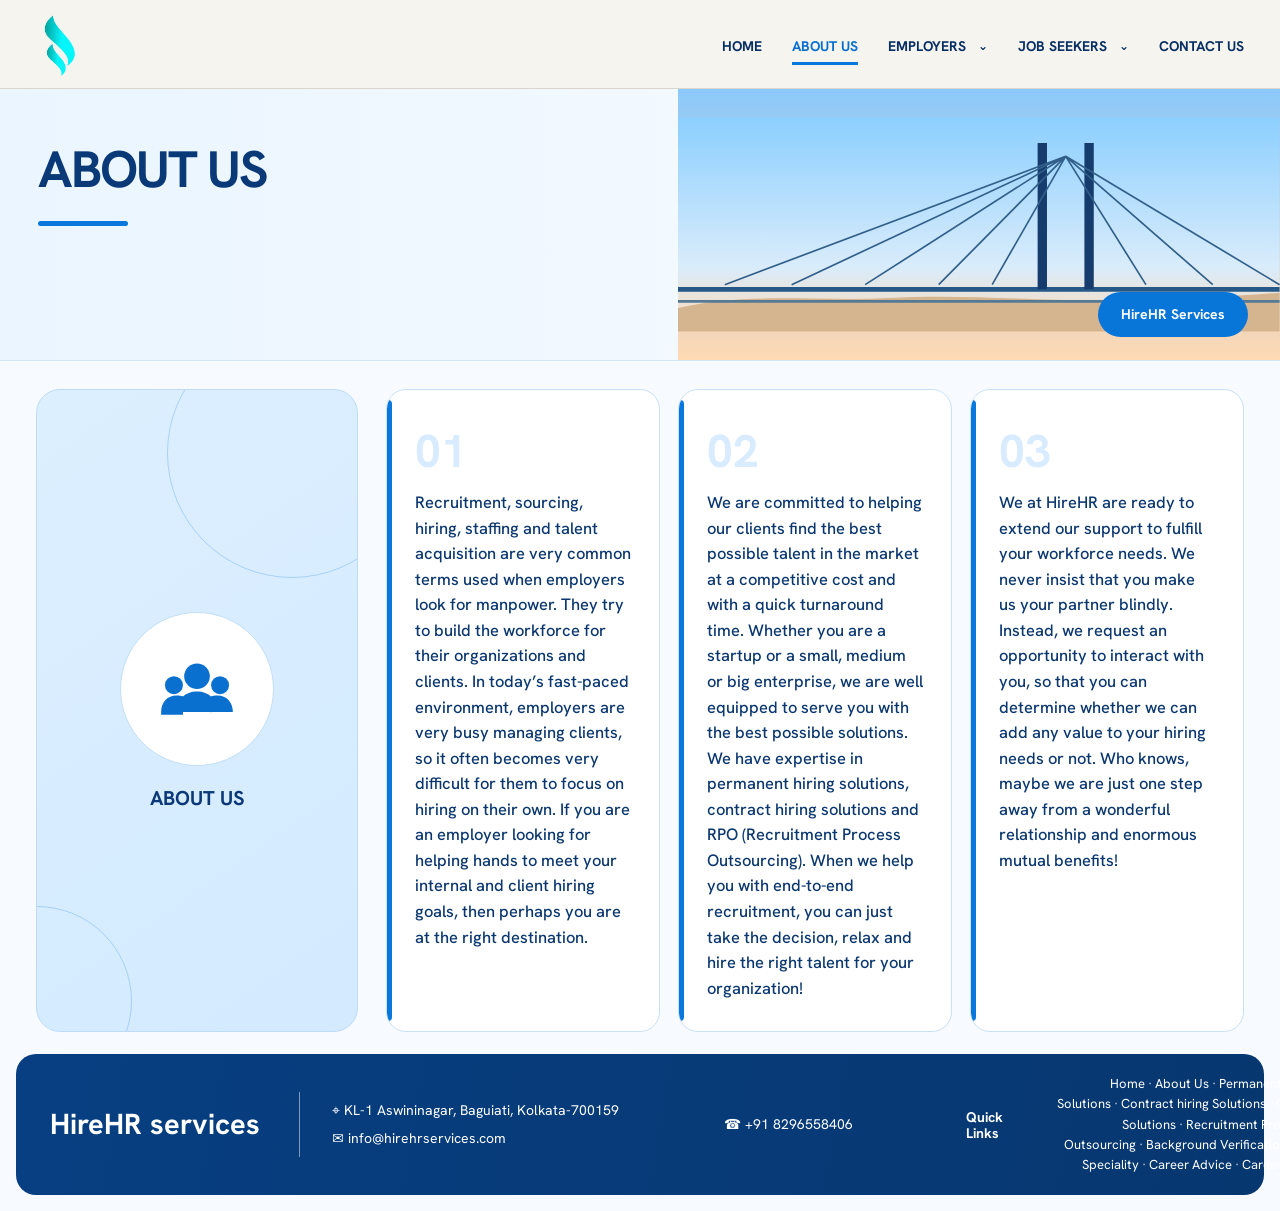
==== commit a1ceb230: "Implement HireHR V2: about-us" ====
--- a/about-us/index.html
+++ b/about-us/index.html
@@ -1,6 +1,4 @@
-<!DOCTYPE html>
-<html lang="en-US">
-<head>
+<!DOCTYPE html><html lang="en-US"><head>
   <meta charset="UTF-8">
   <meta name="viewport" content="width=device-width, initial-scale=1">
   <title>ABOUT US - HireHR services</title>
@@ -12,6 +10,7 @@
   <link rel="preload" href="../assets/fonts/hanken-grotesk-latin.woff2" as="font" type="font/woff2" crossorigin>
   <link rel="icon" type="image/png" sizes="32x32" href="../assets/cropped-Capture-32x32.png">
   <link rel="stylesheet" href="../css/style.css">
+  <link rel="stylesheet" href="../css/inner-v2.css">
 
   <!-- DISABLED (WordPress infrastructure inactive):
   <link rel="profile" href="http://gmpg.org/xfn/11">
@@ -22,148 +21,4 @@
   <link rel="EditURI" type="application/rsd+xml" title="RSD" href="https://hirehrservices.com/xmlrpc.php?rsd">
   <link rel="shortlink" href="https://hirehrservices.com/about-us/">
   -->
-</head>
-<body>
-  <!-- Skip Link for Accessibility -->
-  <a href="#site-content" class="skip-link">Skip to the content</a>
-
-  <!-- Header -->
-  <header class="site-header is-solid">
-    <!-- Top Bar -->
-    <div class="top-bar">
-      <div class="container">
-        <div class="top-bar-emails">
-          <a href="mailto:info@hirehrservices.com">
-            <svg width="14" height="14" viewBox="0 0 24 24" fill="none" stroke="currentColor" stroke-width="2" aria-hidden="true"><rect width="20" height="16" x="2" y="4" rx="2"/><path d="m22 7-8.97 5.7a1.94 1.94 0 0 1-2.06 0L2 7"/></svg>
-            info@hirehrservices.com
-          </a>
-        </div>
-      </div>
-    </div>
-
-    <!-- Main Navigation Bar -->
-    <div class="nav-bar">
-      <div class="container">
-        <!-- Logo Wordmark (Original image unrecoverable) -->
-        <!-- DISABLED (image unrecoverable from dead domain/archive): <img src="wp-content/uploads/2021/07/Logo-Edited-1.png" alt="HireHR services" width="389" height="156"> -->
-        <a href="../index.html" class="brand-wordmark"><img src="../assets/logo/hirehr-logo.png" srcset="../assets/logo/hirehr-logo.png 1x, ../assets/logo/hirehr-logo-2x.png 2x" alt="" width="22" height="44">HireHR services</a>
-
-        <!-- Mobile Menu Toggle Button -->
-        <button type="button" class="nav-toggle" aria-expanded="false" aria-controls="primary-nav">
-          <span>Menu</span>
-          <svg width="20" height="20" viewBox="0 0 24 24" fill="none" stroke="currentColor" stroke-width="2" aria-hidden="true"><line x1="4" x2="20" y1="12" y2="12"/><line x1="4" x2="20" y1="6" y2="6"/><line x1="4" x2="20" y1="18" y2="18"/></svg>
-        </button>
-
-        <!-- Main Navigation Links -->
-        <nav id="primary-nav" class="main-navigation" aria-label="Primary Navigation">
-          <ul class="nav-menu">
-            <li class="nav-item">
-              <a href="../index.html" class="nav-link">HOME</a>
-            </li>
-            <li class="nav-item">
-              <a href="../about-us/index.html" class="nav-link active">ABOUT US</a>
-            </li>
-            <li class="nav-item has-dropdown">
-              <a href="#" class="nav-link " aria-haspopup="true" aria-expanded="false">
-                EMPLOYERS
-                <span class="dropdown-toggle-icon" aria-hidden="true">&#9662;</span>
-              </a>
-              <ul class="dropdown-menu">
-                <li><a href="../permanent-hiring-solutions/index.html" class="dropdown-link ">Permanent Hiring</a></li>
-                <li><a href="../contract-hiring-solutions/index.html" class="dropdown-link ">Contract Hiring</a></li>
-                <li><a href="../contract-to-hire-solutions/index.html" class="dropdown-link ">Contract to Hire</a></li>
-                <li><a href="../recruitment-process-outsourcing/index.html" class="dropdown-link ">Recruitment Process Outsourcing</a></li>
-                <li><a href="../background-verification-service/index.html" class="dropdown-link ">Background Verification Service</a></li>
-                <li><a href="../our-specialty/index.html" class="dropdown-link ">Our Speciality</a></li>
-              </ul>
-            </li>
-            <li class="nav-item has-dropdown">
-              <a href="#" class="nav-link " aria-haspopup="true" aria-expanded="false">
-                JOB SEEKERS
-                <span class="dropdown-toggle-icon" aria-hidden="true">&#9662;</span>
-              </a>
-              <ul class="dropdown-menu">
-                <li><a href="../career-advice/index.html" class="dropdown-link ">Career Advice</a></li>
-                <li><a href="../job-seekers/index.html" class="dropdown-link ">Career Assistance</a></li>
-              </ul>
-            </li>
-            <li class="nav-item">
-              <a href="../contact-us/index.html" class="nav-link ">CONTACT US</a>
-            </li>
-          </ul>
-        </nav>
-      </div>
-    </div>
-  </header>
-
-  <!-- Main Content Landmark -->
-  <main id="site-content">
-    <section class="page-hero">
-      <div class="container">
-        <h1 data-reveal>ABOUT US</h1>
-      </div>
-    </section>
-
-    <section class="page-content-section">
-      <div class="container">
-        <div class="page-body" data-reveal>
-          <p>Recruitment, sourcing, hiring, staffing and talent acquisition are very common terms used when employers look for manpower. They try to build the workforce for their organizations and clients. In today’s fast-paced environment, employers are very busy managing clients, so it often becomes very difficult for them to focus on hiring on their own. If you are an employer looking for helping hands to meet your internal and client hiring goals, then perhaps you are at the right destination.</p>
-          <p>We are committed to helping our clients find the best possible talent in the market at a competitive cost and with a quick turnaround time. Whether you are a startup or a small, medium or big enterprise, we are well equipped to serve you with the best possible solutions. We have expertise in permanent hiring solutions, contract hiring solutions and RPO (Recruitment Process Outsourcing). When we help you with end-to-end recruitment, you can just take the decision, relax and hire the right talent for your organization!</p>
-          <p>We at HireHR are ready to extend our support to fulfill your workforce needs. We never insist that you make us your partner blindly. Instead, we request an opportunity to interact with you, so that you can determine whether we can add any value to your hiring needs or not. Who knows, maybe we are just one step away from a wonderful relationship and enormous mutual benefits!</p>
-        </div>
-      </div>
-    </section>
-  </main>
-
-  <!-- Footer -->
-  <footer class="site-footer">
-    <div class="container">
-      <div class="footer-grid">
-        <!-- Footer Column 1: Contact Info -->
-        <div class="footer-col footer-brand" data-reveal>
-          <!-- DISABLED (image unrecoverable from dead domain/archive): <img src="wp-content/uploads/2021/07/Logo-Edited-1.png" alt="HireHR services" width="389" height="156"> -->
-          <a href="../index.html" class="brand-wordmark" style="color: var(--white); margin-bottom: 1rem;"><img src="../assets/logo/hirehr-logo.png" srcset="../assets/logo/hirehr-logo.png 1x, ../assets/logo/hirehr-logo-2x.png 2x" alt="" width="22" height="44">HireHR services</a>
-          <ul class="footer-contact-list">
-            <li>
-              <svg width="16" height="16" viewBox="0 0 24 24" fill="none" stroke="currentColor" stroke-width="2" aria-hidden="true"><path d="M20 10c0 6-8 12-8 12s-8-6-8-12a8 8 0 0 1 16 0Z"/><circle cx="12" cy="10" r="3"/></svg>
-              <span>KL-1 Aswininagar, Baguiati, Kolkata-700159</span>
-            </li>
-            <li>
-              <svg width="16" height="16" viewBox="0 0 24 24" fill="none" stroke="currentColor" stroke-width="2" aria-hidden="true"><path d="M22 16.92v3a2 2 0 0 1-2.18 2 19.79 19.79 0 0 1-8.63-3.07 19.5 19.5 0 0 1-6-6 19.79 19.79 0 0 1-3.07-8.67A2 2 0 0 1 4.11 2h3a2 2 0 0 1 2 1.72 12.84 12.84 0 0 0 .7 2.81 2 2 0 0 1-.45 2.11L8.09 9.91a16 16 0 0 0 6 6l1.27-1.27a2 2 0 0 1 2.11-.45 12.84 12.84 0 0 0 2.81.7A2 2 0 0 1 22 16.92z"/></svg>
-              <a href="tel:+918296558406">+91 8296558406</a>
-            </li>
-            <li>
-              <svg width="16" height="16" viewBox="0 0 24 24" fill="none" stroke="currentColor" stroke-width="2" aria-hidden="true"><rect width="20" height="16" x="2" y="4" rx="2"/><path d="m22 7-8.97 5.7a1.94 1.94 0 0 1-2.06 0L2 7"/></svg>
-              <a href="mailto:info@hirehrservices.com">info@hirehrservices.com</a>
-            </li>
-          </ul>
-        </div>
-
-        <!-- Footer Column 2: Quick Links -->
-        <div class="footer-col" data-reveal>
-          <h2 class="footer-col-title">Quick Links</h2>
-          <div class="footer-links-grid">
-            <a href="../index.html">Home</a>
-            <a href="../about-us/index.html">About Us</a>
-            <a href="../permanent-hiring-solutions/index.html">Permanent Hiring Solutions</a>
-            <a href="../contract-hiring-solutions/index.html">Contract hiring Solutions</a>
-            <a href="../contract-to-hire-solutions/index.html">Contract to Hire Solutions</a>
-            <a href="../recruitment-process-outsourcing/index.html">Recruitment Process Outsourcing</a>
-            <a href="../background-verification-service/index.html">Background Verification Service</a>
-            <a href="../our-specialty/index.html">Our Speciality</a>
-            <a href="../career-advice/index.html">Career Advice</a>
-            <a href="../job-seekers/index.html">Career Assistance</a>
-          </div>
-        </div>
-      </div>
-
-      <div class="footer-bottom">
-        Copyright &copy; 2021
-      </div>
-    </div>
-  </footer>
-
-  <script src="../js/ui.js" defer></script>
-  <script src="../js/main.js"></script>
-</body>
-</html>
+</head><body class="v2-inner"><a href="#site-content" class="skip-link">Skip to the content</a><header class="site-header is-solid v2-inner-header"><div class="v2-inner-nav"><a href="../index.html" class="v2-inner-brand"><img src="../assets/logo/hirehr-logo-full.png" alt="HireHR Services"></a><button type="button" class="nav-toggle v2-inner-toggle" aria-expanded="false" aria-controls="primary-nav"><span>Menu</span><svg width="20" height="20" viewBox="0 0 24 24" fill="none" stroke="currentColor" stroke-width="2"><line x1="4" x2="20" y1="12" y2="12"/><line x1="4" x2="20" y1="6" y2="6"/><line x1="4" x2="20" y1="18" y2="18"/></svg></button><nav id="primary-nav" class="main-navigation v2-inner-navigation" aria-label="Primary Navigation"><ul class="nav-menu v2-inner-menu"><li class="nav-item"><a href="../index.html" class="nav-link">HOME</a></li><li class="nav-item"><a href="../about-us/index.html" class="nav-link active">ABOUT US</a></li><li class="nav-item has-dropdown"><a href="#" class="nav-link" aria-haspopup="true" aria-expanded="false">EMPLOYERS <span class="dropdown-toggle-icon">⌄</span></a><ul class="dropdown-menu"><li><a href="../permanent-hiring-solutions/index.html" class="dropdown-link">Permanent Hiring</a></li><li><a href="../contract-hiring-solutions/index.html" class="dropdown-link">Contract Hiring</a></li><li><a href="../contract-to-hire-solutions/index.html" class="dropdown-link">Contract to Hire</a></li><li><a href="../recruitment-process-outsourcing/index.html" class="dropdown-link">Recruitment Process Outsourcing</a></li><li><a href="../background-verification-service/index.html" class="dropdown-link">Background Verification Service</a></li><li><a href="../our-specialty/index.html" class="dropdown-link">Our Speciality</a></li></ul></li><li class="nav-item has-dropdown"><a href="#" class="nav-link" aria-haspopup="true" aria-expanded="false">JOB SEEKERS <span class="dropdown-toggle-icon">⌄</span></a><ul class="dropdown-menu"><li><a href="../career-advice/index.html" class="dropdown-link">Career Advice</a></li><li><a href="../job-seekers/index.html" class="dropdown-link">Career Assistance</a></li></ul></li><li class="nav-item"><a href="../contact-us/index.html" class="nav-link">CONTACT US</a></li></ul></nav></div></header><main id="site-content" class="v2-inner-main"><section class="v2-inner-hero"><div class="v2-inner-hero-copy"><h1>ABOUT US</h1><span class="v2-title-rule"></span></div><div class="v2-inner-bridge"><svg viewBox="0 0 900 320" aria-hidden="true"><defs><linearGradient id="sky" x1="0" y1="0" x2="0" y2="1"><stop offset="0" stop-color="#8ccfff"/><stop offset=".7" stop-color="#d9ecfb"/><stop offset="1" stop-color="#ffd9b4"/></linearGradient></defs><rect width="900" height="320" fill="url(#sky)"/><path d="M0 257H900" stroke="#255886" stroke-width="7"/><path d="M545 38V257M615 38V257" stroke="#153c6d" stroke-width="14"/><path d="M580 58 70 250M580 58 170 250M580 58 280 250M580 58 390 250M580 58 470 250M580 58 700 250M580 58 800 250M580 58 900 250" stroke="#315f89" stroke-width="2.5"/><path d="M0 285c110-25 210-9 315-15 165-9 270 17 585-8v58H0Z" fill="#d5b58f"/><path d="M0 275h900" stroke="#557a96" stroke-width="4"/></svg><span class="v2-bridge-pill">HireHR Services</span></div></section><section class="v2-content-zone v2-standard-layout"><aside class="v2-identity-card" data-reveal><span class="v2-orbit v2-orbit-a"></span><span class="v2-orbit v2-orbit-b"></span><div class="v2-identity-icon"><svg viewBox="0 0 64 64"><circle cx="32" cy="22" r="10" fill="currentColor"/><circle cx="14" cy="29" r="7" fill="currentColor"/><circle cx="50" cy="29" r="7" fill="currentColor"/><path d="M16 50c0-10 7-16 16-16s16 6 16 16H16Zm-12 0c0-8 5-13 12-13 4 0 7 1 10 4-3 3-5 7-5 11H4Zm39 2c0-4-2-8-5-11 3-3 6-4 10-4 7 0 12 5 12 13H43Z" fill="currentColor"/></svg></div><strong>ABOUT US</strong></aside><div class="v2-card-grid v2-card-grid-three"><article class="v2-content-card" data-reveal><span class="v2-card-number">01</span><p>Recruitment, sourcing, hiring, staffing and talent acquisition are very common terms used when employers look for manpower. They try to build the workforce for their organizations and clients. In today’s fast-paced environment, employers are very busy managing clients, so it often becomes very difficult for them to focus on hiring on their own. If you are an employer looking for helping hands to meet your internal and client hiring goals, then perhaps you are at the right destination.</p></article><article class="v2-content-card" data-reveal><span class="v2-card-number">02</span><p>We are committed to helping our clients find the best possible talent in the market at a competitive cost and with a quick turnaround time. Whether you are a startup or a small, medium or big enterprise, we are well equipped to serve you with the best possible solutions. We have expertise in permanent hiring solutions, contract hiring solutions and RPO (Recruitment Process Outsourcing). When we help you with end-to-end recruitment, you can just take the decision, relax and hire the right talent for your organization!</p></article><article class="v2-content-card" data-reveal><span class="v2-card-number">03</span><p>We at HireHR are ready to extend our support to fulfill your workforce needs. We never insist that you make us your partner blindly. Instead, we request an opportunity to interact with you, so that you can determine whether we can add any value to your hiring needs or not. Who knows, maybe we are just one step away from a wonderful relationship and enormous mutual benefits!</p></article></div></section></main><footer class="v2-inner-footer"><div class="v2-footer-brand">HireHR services</div><div class="v2-footer-details"><div>⌖ KL-1 Aswininagar, Baguiati, Kolkata-700159</div><a href="mailto:info@hirehrservices.com">✉ info@hirehrservices.com</a></div><div class="v2-footer-details"><a href="tel:+918296558406">☎ +91 8296558406</a></div><div class="v2-footer-quick"><strong>Quick<br>Links</strong><div><a href="../index.html">Home</a><span>·</span><a href="../about-us/index.html">About Us</a><span>·</span><a href="../permanent-hiring-solutions/index.html">Permanent Hiring Solutions</a><span>·</span><a href="../contract-hiring-solutions/index.html">Contract hiring Solutions</a><span>·</span><a href="../contract-to-hire-solutions/index.html">Contract to Hire Solutions</a><span>·</span><a href="../recruitment-process-outsourcing/index.html">Recruitment Process Outsourcing</a><span>·</span><a href="../background-verification-service/index.html">Background Verification Service</a><span>·</span><a href="../our-specialty/index.html">Our Speciality</a><span>·</span><a href="../career-advice/index.html">Career Advice</a><span>·</span><a href="../job-seekers/index.html">Career Assistance</a></div></div></footer><script src="../js/ui.js" defer></script><script src="../js/main.js"></script></body></html>
--- a/css/style.css
+++ b/css/style.css
@@ -803,9 +803,12 @@
    Header Scroll States: Homepage vs. Solid Inner Pages
    ========================================================================== */
 
-/* Inner Pages / 404: Solid paper from the start */
+/* Inner Pages / 404: Keep the header's document height constant.
+   The top bar scrolls naturally out of view instead of collapsing its margin,
+   which would shift scrollY back across the 24px JS scroll-state threshold. */
 .site-header.is-solid,
 body:not(.page-home) .site-header {
+  top: -37px; /* 36px top bar + 1px divider */
   background-color: var(--paper);
   border-bottom: 1px solid var(--line);
 }
@@ -815,14 +818,6 @@
   background-color: rgba(246, 244, 239, 0.94);
   backdrop-filter: blur(12px);
   -webkit-backdrop-filter: blur(12px);
-}
-
-.site-header.is-solid.is-scrolled .top-bar,
-body:not(.page-home) .site-header.is-scrolled .top-bar {
-  margin-top: -36px;
-  opacity: 0;
-  pointer-events: none;
-  transform: translateY(-100%);
 }
 
 /* Homepage Header Behaviour */
@@ -1131,6 +1126,92 @@
   font-weight: 500;
   margin-bottom: 1rem;
   color: var(--ink);
+}
+
+/* Contact Page Channels */
+.contact-channels {
+  display: grid;
+  grid-template-columns: 1fr;
+  gap: 1.5rem;
+  margin-top: 2rem;
+  padding-top: 2rem;
+  border-top: 1px solid var(--line);
+}
+
+@media (min-width: 640px) {
+  .contact-channels {
+    grid-template-columns: 1fr 1fr;
+    gap: 1.5rem;
+  }
+}
+
+.contact-channel-card {
+  display: flex;
+  align-items: flex-start;
+  gap: 1.25rem;
+  padding: 1.5rem;
+  background-color: var(--white);
+  border: 1px solid var(--line);
+  border-radius: var(--radius-btn);
+  transition: border-color var(--duration-hover) var(--ease);
+}
+
+.contact-channel-card:hover {
+  border-color: var(--accent-ink);
+}
+
+.contact-channel-card:hover .contact-channel-icon {
+  border-color: var(--accent-ink);
+}
+
+.contact-channel-icon {
+  width: 44px;
+  height: 44px;
+  display: flex;
+  align-items: center;
+  justify-content: center;
+  background-color: var(--paper);
+  border: 1px solid var(--line);
+  color: var(--accent-ink);
+  flex-shrink: 0;
+  transition: border-color var(--duration-hover) var(--ease);
+}
+
+.contact-channel-info {
+  display: flex;
+  flex-direction: column;
+  min-width: 0;
+}
+
+.contact-channel-label {
+  font-family: var(--font-sans);
+  font-size: 0.75rem;
+  font-weight: 700;
+  letter-spacing: 0.08em;
+  text-transform: uppercase;
+  color: var(--muted);
+  margin-bottom: 0.25rem;
+}
+
+.contact-channel-link {
+  font-family: var(--font-sans);
+  font-size: 1.0625rem;
+  font-weight: 500;
+  color: var(--accent-ink);
+  word-break: break-all;
+  display: inline-block;
+  text-decoration: none;
+  background-image: linear-gradient(var(--accent-ink), var(--accent-ink));
+  background-repeat: no-repeat;
+  background-position: left bottom;
+  background-size: 0% 1.5px;
+  transition: background-size var(--duration-hover) var(--ease), color var(--duration-micro) var(--ease);
+}
+
+.contact-channel-link:hover,
+.contact-channel-link:focus-visible {
+  color: var(--accent-ink-hover);
+  background-size: 100% 1.5px;
 }
 
 /* ==========================================================================
--- a/css/inner-v2.css
+++ b/css/inner-v2.css
@@ -0,0 +1,20 @@
+/* HireHR V2 — Phase 2 inner pages. Scoped to .v2-inner. */
+.v2-inner{--v2-navy:#0a3978;--v2-deep:#073b7a;--v2-blue:#0878dd;--v2-pale:#eef7ff;--v2-pale2:#dcefff;--v2-border:#c9e0f7;--v2-text:#092f65;background:#f7fbff;color:var(--v2-text);font-family:var(--font-sans,"Hanken Grotesk",system-ui,sans-serif);min-height:100vh}
+.v2-inner *,.v2-inner *:before,.v2-inner *:after{box-sizing:border-box}.v2-inner h1,.v2-inner h2,.v2-inner h3,.v2-inner p{font-family:inherit;color:inherit}.v2-inner a{text-decoration:none}
+.v2-inner .site-header{position:sticky;top:0;z-index:1000;background:#fff;border-bottom:1px solid #d9e8f6;box-shadow:none}.v2-inner .site-header.is-scrolled{background:#fff;border-bottom-color:#cfe0f1}
+.v2-inner-nav{min-height:88px;padding:10px 36px;display:flex;align-items:center;justify-content:space-between;gap:28px}.v2-inner-brand{display:inline-flex;align-items:center;background-image:none!important;flex:0 0 auto}.v2-inner-brand img{width:198px;height:64px;object-fit:contain;object-position:left center}.v2-inner-navigation{margin-left:auto}
+.v2-inner-menu{list-style:none;display:flex;align-items:center;gap:30px;margin:0;padding:0}.v2-inner .v2-inner-menu .nav-link{position:relative;display:inline-flex;align-items:center;gap:7px;padding:22px 0 17px;color:#082f63;font-size:14px;font-weight:800;letter-spacing:0;text-transform:uppercase;background:none}
+.v2-inner .v2-inner-menu .nav-link:after{content:"";position:absolute;left:0;right:0;bottom:10px;height:3px;background:var(--v2-blue);transform:scaleX(0);transition:transform .2s ease}.v2-inner .v2-inner-menu .nav-link.active{color:#086fd0}.v2-inner .v2-inner-menu .nav-link.active:after,.v2-inner .v2-inner-menu .nav-link:hover:after,.v2-inner .v2-inner-menu .nav-link:focus-visible:after{transform:scaleX(1)}
+.v2-inner .has-dropdown{position:relative}.v2-inner .dropdown-menu{min-width:270px;border:1px solid #d6e6f5;border-radius:10px;padding:7px;background:#fff;box-shadow:0 18px 45px rgba(7,55,110,.12)}.v2-inner .dropdown-link{border-radius:7px;padding:10px 12px;color:#0b386f;font-size:14px;font-weight:650}.v2-inner .dropdown-link:hover,.v2-inner .dropdown-link:focus-visible{background:#edf7ff;color:#0871d4}.v2-inner-toggle{display:none}
+.v2-inner-main{min-height:calc(100vh - 88px)}.v2-inner-hero{display:grid;grid-template-columns:53% 47%;min-height:272px;border-bottom:1px solid #d4e6f6;background:#eaf5ff}.v2-inner-hero-copy{display:flex;flex-direction:column;align-items:flex-start;justify-content:flex-start;padding:55px 38px;background:linear-gradient(90deg,#eaf5ff,#f2f9ff)}.v2-inner-hero h1{margin:0;font-size:clamp(48px,4vw,58px);line-height:1.02;letter-spacing:-.04em;font-weight:800;color:#0a3978;max-width:710px}.v2-title-rule{width:90px;height:5px;border-radius:3px;background:var(--v2-blue);margin-top:25px}
+.v2-inner-bridge{position:relative;overflow:hidden;background:linear-gradient(#8bc9fb,#ffd9b3)}.v2-inner-bridge svg{width:100%;height:100%;display:block}.v2-bridge-pill{position:absolute;right:32px;bottom:23px;min-height:45px;display:inline-flex;align-items:center;justify-content:center;padding:0 23px;border-radius:23px;background:#0875d9;color:#fff;font-weight:750;font-size:14px}
+.v2-content-zone{padding:28px 36px 22px;min-height:500px}.v2-standard-layout{display:grid;grid-template-columns:322px minmax(0,1fr);gap:28px}.v2-identity-card{position:relative;overflow:hidden;min-height:476px;border:1px solid #bedcf8;border-radius:24px;background:linear-gradient(145deg,#dcefff,#d3eaff);display:flex;flex-direction:column;align-items:center;justify-content:center;padding:30px 22px;text-align:center;color:#0b3977}.v2-orbit{position:absolute;border:1px solid rgba(42,135,219,.28);border-radius:50%}.v2-orbit-a{width:250px;height:250px;right:-60px;top:-62px}.v2-orbit-b{width:190px;height:190px;left:-95px;bottom:-65px}.v2-identity-icon{position:relative;z-index:1;width:154px;height:154px;border-radius:50%;background:#fff;border:1px solid #c3def7;display:grid;place-items:center;color:#0a70cf;margin-bottom:20px}.v2-identity-icon svg{width:82px;height:82px}.v2-identity-card strong{position:relative;z-index:1;max-width:230px;font-size:20px;line-height:1.2;font-weight:800}
+.v2-card-grid{display:grid;gap:18px;min-width:0}.v2-card-grid-one{grid-template-columns:1fr}.v2-card-grid-two{grid-template-columns:repeat(2,minmax(0,1fr))}.v2-card-grid-three{grid-template-columns:repeat(3,minmax(0,1fr))}.v2-content-card{position:relative;min-height:100%;border:1px solid var(--v2-border);border-radius:20px;background:#fff;padding:38px 28px 30px;color:#0b376f;overflow:hidden}.v2-content-card:before{content:"";position:absolute;left:0;top:10px;bottom:10px;width:5px;border-radius:0 4px 4px 0;background:#0878dd}.v2-card-number{display:block;color:#d8ebff;font-size:46px;line-height:1;font-weight:800;margin-bottom:16px}.v2-content-card p{margin:0;font-size:16.5px;line-height:1.55;font-weight:500}.v2-content-card h2{margin:0 0 18px;font-size:29px;line-height:1.15;font-weight:800;color:#0a3978}
+.v2-card-heading-row{display:flex;align-items:center;gap:16px;margin-bottom:22px}.v2-card-heading-row h2{margin:0;font-size:26px}.v2-small-icon{width:76px;height:76px;border-radius:18px;background:#e3f2ff;border:1px solid #bddcf7;display:grid;place-items:center;color:#0872d2;flex:0 0 auto}.v2-small-icon svg{width:42px;height:42px}
+.v2-specialty-grid{display:grid;grid-template-columns:repeat(3,1fr);gap:18px}.v2-specialty-card{min-height:476px;border:1px solid var(--v2-border);border-radius:20px;background:#fff;padding:24px 22px;color:#0b376f}.v2-specialty-card .v2-small-icon{width:76px;height:76px;margin-bottom:18px}.v2-specialty-card h2{font-size:25px;margin:0 0 12px;color:#0a3978;font-weight:800}.v2-specialty-card p{font-size:16px;line-height:1.55;margin:0}
+.v2-contact-layout{display:grid;grid-template-columns:322px minmax(0,1.4fr) minmax(320px,.85fr);gap:28px}.v2-contact-message{display:flex;align-items:flex-start;justify-content:flex-start;padding:38px 34px}.v2-contact-message:before,.v2-contact-channels:before{display:none}.v2-contact-message p{font-size:24px;line-height:1.5;font-weight:500}.v2-contact-channels{display:flex;flex-direction:column;justify-content:center;gap:22px;padding:36px 32px}.v2-contact-channels a{display:flex;align-items:center;gap:16px;color:#0a3978}.v2-channel-icon{width:48px;height:48px;border-radius:14px;background:#e5f3ff;color:#0873d3;display:grid;place-items:center;font-size:22px;flex:0 0 auto}.v2-contact-channels strong{font-size:18px;line-height:1.2}
+.v2-inner-footer{margin:0 16px 16px;min-height:120px;border-radius:20px;background:linear-gradient(100deg,#073f82,#07376f);color:#fff;display:grid;grid-template-columns:250px minmax(360px,1fr) 210px minmax(410px,1.2fr);align-items:center;gap:32px;padding:20px 34px}.v2-footer-brand{font-size:29px;font-weight:800;border-right:1px solid rgba(255,255,255,.48);min-height:65px;display:flex;align-items:center}.v2-footer-details{display:grid;gap:11px;font-size:14px;line-height:1.25}.v2-footer-details a,.v2-footer-quick a{color:#fff;background-image:none!important}.v2-footer-quick{display:grid;grid-template-columns:70px 1fr;gap:16px;align-items:center}.v2-footer-quick strong{font-size:14px;line-height:1.15}.v2-footer-quick div{font-size:13px;line-height:1.55;text-align:center}.v2-footer-quick span{opacity:.75;margin:0 3px}
+@media(max-width:1200px){.v2-inner-nav{padding-inline:24px}.v2-inner-menu{gap:18px}.v2-inner .v2-inner-menu .nav-link{font-size:13px}.v2-inner-hero h1{font-size:48px}.v2-content-zone{padding-inline:24px}.v2-standard-layout{grid-template-columns:280px minmax(0,1fr)}.v2-contact-layout{grid-template-columns:280px minmax(0,1fr)}.v2-contact-channels{grid-column:2}.v2-inner-footer{grid-template-columns:220px 1fr 180px}.v2-footer-quick{grid-column:1/-1;border-top:1px solid rgba(255,255,255,.25);padding-top:14px}}
+@media(max-width:1023px){.v2-inner-nav{min-height:74px;padding:8px 18px}.v2-inner-brand img{width:170px;height:auto}.v2-inner-toggle{display:inline-flex;color:#08366f;border:1px solid #aaccec;border-radius:9px;text-transform:none;letter-spacing:0;font-weight:700;z-index:10002}.v2-inner .main-navigation{display:none}.v2-inner .main-navigation.is-active{display:flex;position:fixed;inset:0;width:100vw;height:100dvh;background:#07366f;padding:90px 24px 36px;z-index:10000;overflow-y:auto}.v2-inner .main-navigation.is-active .v2-inner-menu{width:100%;flex-direction:column;align-items:stretch;gap:0}.v2-inner .main-navigation.is-active .nav-item{border-bottom:1px solid rgba(255,255,255,.15)}.v2-inner .main-navigation.is-active .nav-link{width:100%;color:#fff;font-size:22px;padding:15px 0;justify-content:space-between}.v2-inner .main-navigation.is-active .nav-link:after{display:none}.v2-inner .main-navigation.is-active .nav-link.active{color:#87caff}.v2-inner .main-navigation.is-active .dropdown-menu{position:static;display:none;box-shadow:none;border:0;background:rgba(255,255,255,.06);margin-bottom:12px}.v2-inner .main-navigation.is-active .has-dropdown.is-open>.dropdown-menu{display:flex}.v2-inner .main-navigation.is-active .dropdown-link{color:#e1f2ff}.v2-inner-hero{grid-template-columns:1fr;min-height:0}.v2-inner-hero-copy{min-height:230px;padding:42px 24px}.v2-inner-hero h1{font-size:44px}.v2-inner-bridge{height:260px}.v2-standard-layout,.v2-contact-layout{grid-template-columns:1fr}.v2-identity-card{min-height:260px}.v2-card-grid-two,.v2-card-grid-three,.v2-specialty-grid{grid-template-columns:1fr 1fr}.v2-contact-channels{grid-column:auto}.v2-inner-footer{margin:0;border-radius:0;grid-template-columns:1fr 1fr;padding:26px 24px}.v2-footer-brand{border-right:0}.v2-footer-quick{grid-column:1/-1}}
+@media(max-width:680px){.v2-inner-hero-copy{min-height:200px;padding:34px 18px}.v2-inner-hero h1{font-size:38px}.v2-title-rule{margin-top:18px}.v2-inner-bridge{height:210px}.v2-bridge-pill{right:16px;bottom:15px}.v2-content-zone{padding:20px 16px}.v2-card-grid-two,.v2-card-grid-three,.v2-specialty-grid{grid-template-columns:1fr}.v2-identity-card{min-height:250px}.v2-content-card{padding:32px 23px 26px}.v2-content-card h2{font-size:24px}.v2-content-card p{font-size:16px}.v2-contact-message p{font-size:20px}.v2-inner-footer{grid-template-columns:1fr;gap:20px}.v2-footer-brand{min-height:0}.v2-footer-quick{grid-column:auto;grid-template-columns:1fr}.v2-footer-quick div{text-align:left}}
+@media(prefers-reduced-motion:reduce){.v2-inner *,.v2-inner *:before,.v2-inner *:after{transition-duration:.01ms!important;animation-duration:.01ms!important}}
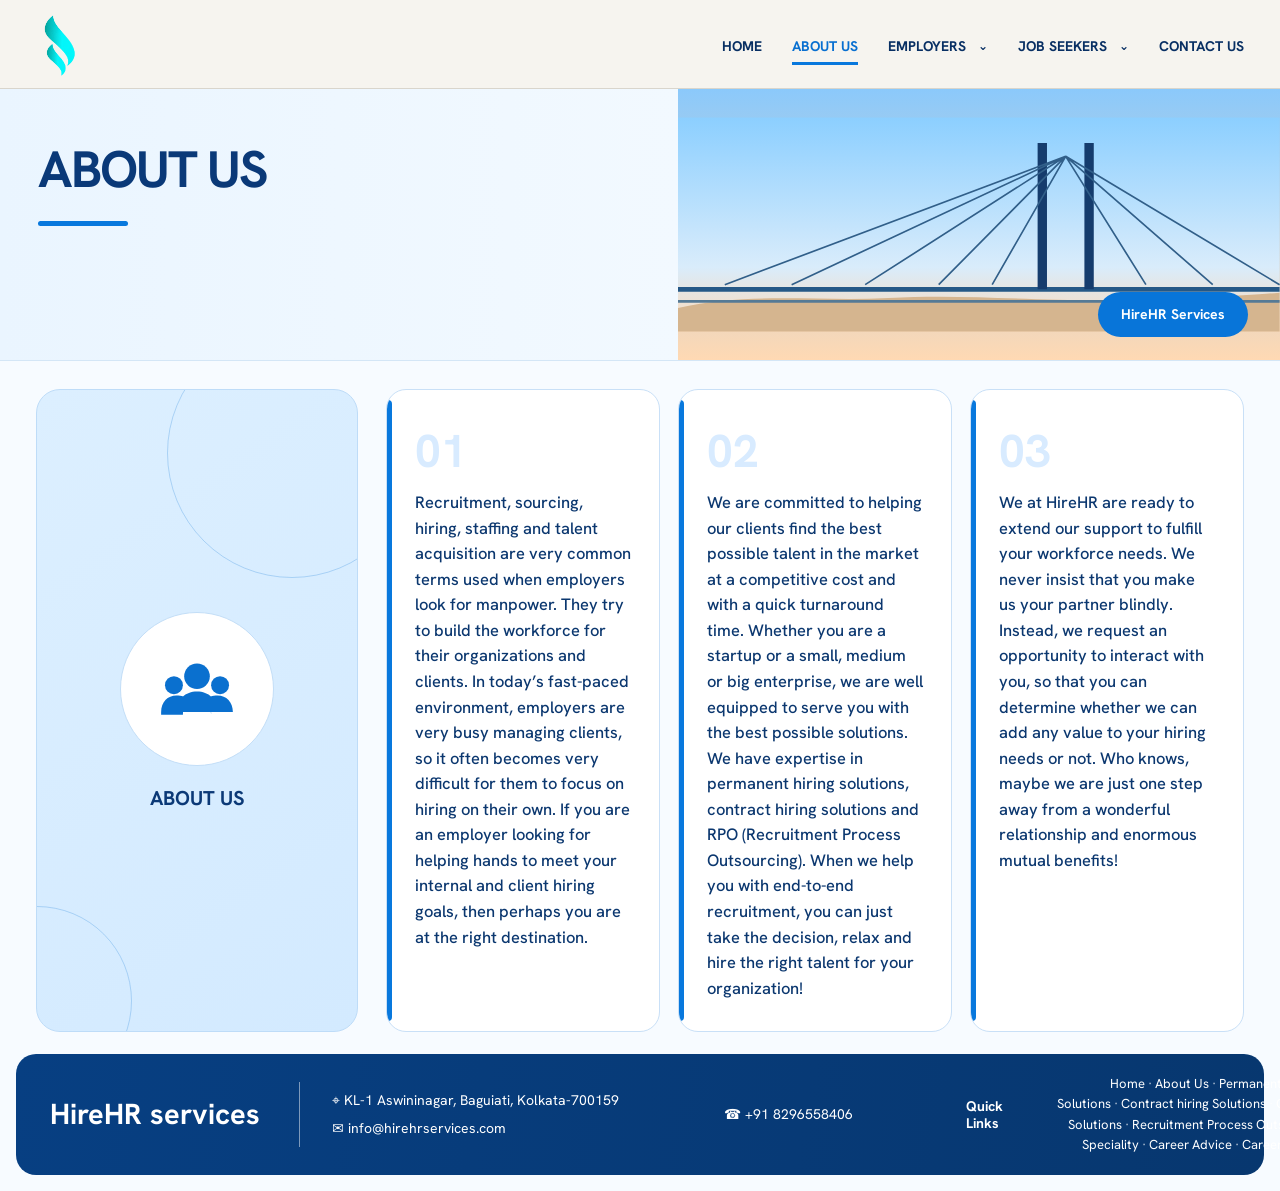
==== commit c8deafcc: "Restore enquiry form, support recruitment partnerships, and retire verification service" ====
--- a/about-us/index.html
+++ b/about-us/index.html
@@ -21,4 +21,4 @@
   <link rel="EditURI" type="application/rsd+xml" title="RSD" href="https://hirehrservices.com/xmlrpc.php?rsd">
   <link rel="shortlink" href="https://hirehrservices.com/about-us/">
   -->
-</head><body class="v2-inner"><a href="#site-content" class="skip-link">Skip to the content</a><header class="site-header is-solid v2-inner-header"><div class="v2-inner-nav"><a href="../index.html" class="v2-inner-brand"><img src="../assets/logo/hirehr-logo-full.png" alt="HireHR Services"></a><button type="button" class="nav-toggle v2-inner-toggle" aria-expanded="false" aria-controls="primary-nav"><span>Menu</span><svg width="20" height="20" viewBox="0 0 24 24" fill="none" stroke="currentColor" stroke-width="2"><line x1="4" x2="20" y1="12" y2="12"/><line x1="4" x2="20" y1="6" y2="6"/><line x1="4" x2="20" y1="18" y2="18"/></svg></button><nav id="primary-nav" class="main-navigation v2-inner-navigation" aria-label="Primary Navigation"><ul class="nav-menu v2-inner-menu"><li class="nav-item"><a href="../index.html" class="nav-link">HOME</a></li><li class="nav-item"><a href="../about-us/index.html" class="nav-link active">ABOUT US</a></li><li class="nav-item has-dropdown"><a href="#" class="nav-link" aria-haspopup="true" aria-expanded="false">EMPLOYERS <span class="dropdown-toggle-icon">⌄</span></a><ul class="dropdown-menu"><li><a href="../permanent-hiring-solutions/index.html" class="dropdown-link">Permanent Hiring</a></li><li><a href="../contract-hiring-solutions/index.html" class="dropdown-link">Contract Hiring</a></li><li><a href="../contract-to-hire-solutions/index.html" class="dropdown-link">Contract to Hire</a></li><li><a href="../recruitment-process-outsourcing/index.html" class="dropdown-link">Recruitment Process Outsourcing</a></li><li><a href="../background-verification-service/index.html" class="dropdown-link">Background Verification Service</a></li><li><a href="../our-specialty/index.html" class="dropdown-link">Our Speciality</a></li></ul></li><li class="nav-item has-dropdown"><a href="#" class="nav-link" aria-haspopup="true" aria-expanded="false">JOB SEEKERS <span class="dropdown-toggle-icon">⌄</span></a><ul class="dropdown-menu"><li><a href="../career-advice/index.html" class="dropdown-link">Career Advice</a></li><li><a href="../job-seekers/index.html" class="dropdown-link">Career Assistance</a></li></ul></li><li class="nav-item"><a href="../contact-us/index.html" class="nav-link">CONTACT US</a></li></ul></nav></div></header><main id="site-content" class="v2-inner-main"><section class="v2-inner-hero"><div class="v2-inner-hero-copy"><h1>ABOUT US</h1><span class="v2-title-rule"></span></div><div class="v2-inner-bridge"><svg viewBox="0 0 900 320" aria-hidden="true"><defs><linearGradient id="sky" x1="0" y1="0" x2="0" y2="1"><stop offset="0" stop-color="#8ccfff"/><stop offset=".7" stop-color="#d9ecfb"/><stop offset="1" stop-color="#ffd9b4"/></linearGradient></defs><rect width="900" height="320" fill="url(#sky)"/><path d="M0 257H900" stroke="#255886" stroke-width="7"/><path d="M545 38V257M615 38V257" stroke="#153c6d" stroke-width="14"/><path d="M580 58 70 250M580 58 170 250M580 58 280 250M580 58 390 250M580 58 470 250M580 58 700 250M580 58 800 250M580 58 900 250" stroke="#315f89" stroke-width="2.5"/><path d="M0 285c110-25 210-9 315-15 165-9 270 17 585-8v58H0Z" fill="#d5b58f"/><path d="M0 275h900" stroke="#557a96" stroke-width="4"/></svg><span class="v2-bridge-pill">HireHR Services</span></div></section><section class="v2-content-zone v2-standard-layout"><aside class="v2-identity-card" data-reveal><span class="v2-orbit v2-orbit-a"></span><span class="v2-orbit v2-orbit-b"></span><div class="v2-identity-icon"><svg viewBox="0 0 64 64"><circle cx="32" cy="22" r="10" fill="currentColor"/><circle cx="14" cy="29" r="7" fill="currentColor"/><circle cx="50" cy="29" r="7" fill="currentColor"/><path d="M16 50c0-10 7-16 16-16s16 6 16 16H16Zm-12 0c0-8 5-13 12-13 4 0 7 1 10 4-3 3-5 7-5 11H4Zm39 2c0-4-2-8-5-11 3-3 6-4 10-4 7 0 12 5 12 13H43Z" fill="currentColor"/></svg></div><strong>ABOUT US</strong></aside><div class="v2-card-grid v2-card-grid-three"><article class="v2-content-card" data-reveal><span class="v2-card-number">01</span><p>Recruitment, sourcing, hiring, staffing and talent acquisition are very common terms used when employers look for manpower. They try to build the workforce for their organizations and clients. In today’s fast-paced environment, employers are very busy managing clients, so it often becomes very difficult for them to focus on hiring on their own. If you are an employer looking for helping hands to meet your internal and client hiring goals, then perhaps you are at the right destination.</p></article><article class="v2-content-card" data-reveal><span class="v2-card-number">02</span><p>We are committed to helping our clients find the best possible talent in the market at a competitive cost and with a quick turnaround time. Whether you are a startup or a small, medium or big enterprise, we are well equipped to serve you with the best possible solutions. We have expertise in permanent hiring solutions, contract hiring solutions and RPO (Recruitment Process Outsourcing). When we help you with end-to-end recruitment, you can just take the decision, relax and hire the right talent for your organization!</p></article><article class="v2-content-card" data-reveal><span class="v2-card-number">03</span><p>We at HireHR are ready to extend our support to fulfill your workforce needs. We never insist that you make us your partner blindly. Instead, we request an opportunity to interact with you, so that you can determine whether we can add any value to your hiring needs or not. Who knows, maybe we are just one step away from a wonderful relationship and enormous mutual benefits!</p></article></div></section></main><footer class="v2-inner-footer"><div class="v2-footer-brand">HireHR services</div><div class="v2-footer-details"><div>⌖ KL-1 Aswininagar, Baguiati, Kolkata-700159</div><a href="mailto:info@hirehrservices.com">✉ info@hirehrservices.com</a></div><div class="v2-footer-details"><a href="tel:+918296558406">☎ +91 8296558406</a></div><div class="v2-footer-quick"><strong>Quick<br>Links</strong><div><a href="../index.html">Home</a><span>·</span><a href="../about-us/index.html">About Us</a><span>·</span><a href="../permanent-hiring-solutions/index.html">Permanent Hiring Solutions</a><span>·</span><a href="../contract-hiring-solutions/index.html">Contract hiring Solutions</a><span>·</span><a href="../contract-to-hire-solutions/index.html">Contract to Hire Solutions</a><span>·</span><a href="../recruitment-process-outsourcing/index.html">Recruitment Process Outsourcing</a><span>·</span><a href="../background-verification-service/index.html">Background Verification Service</a><span>·</span><a href="../our-specialty/index.html">Our Speciality</a><span>·</span><a href="../career-advice/index.html">Career Advice</a><span>·</span><a href="../job-seekers/index.html">Career Assistance</a></div></div></footer><script src="../js/ui.js" defer></script><script src="../js/main.js"></script></body></html>+</head><body class="v2-inner"><a href="#site-content" class="skip-link">Skip to the content</a><header class="site-header is-solid v2-inner-header"><div class="v2-inner-nav"><a href="../index.html" class="v2-inner-brand"><img src="../assets/logo/hirehr-logo-full.png" alt="HireHR Services"></a><button type="button" class="nav-toggle v2-inner-toggle" aria-expanded="false" aria-controls="primary-nav"><span>Menu</span><svg width="20" height="20" viewBox="0 0 24 24" fill="none" stroke="currentColor" stroke-width="2"><line x1="4" x2="20" y1="12" y2="12"/><line x1="4" x2="20" y1="6" y2="6"/><line x1="4" x2="20" y1="18" y2="18"/></svg></button><nav id="primary-nav" class="main-navigation v2-inner-navigation" aria-label="Primary Navigation"><ul class="nav-menu v2-inner-menu"><li class="nav-item"><a href="../index.html" class="nav-link">HOME</a></li><li class="nav-item"><a href="../about-us/index.html" class="nav-link active">ABOUT US</a></li><li class="nav-item has-dropdown"><a href="#" class="nav-link" aria-haspopup="true" aria-expanded="false">EMPLOYERS <span class="dropdown-toggle-icon">⌄</span></a><ul class="dropdown-menu"><li><a href="../permanent-hiring-solutions/index.html" class="dropdown-link">Permanent Hiring</a></li><li><a href="../contract-hiring-solutions/index.html" class="dropdown-link">Contract Hiring</a></li><li><a href="../contract-to-hire-solutions/index.html" class="dropdown-link">Contract to Hire</a></li><li><a href="../recruitment-process-outsourcing/index.html" class="dropdown-link">Recruitment Process Outsourcing</a></li><li><a href="../our-specialty/index.html" class="dropdown-link">Our Speciality</a></li></ul></li><li class="nav-item has-dropdown"><a href="#" class="nav-link" aria-haspopup="true" aria-expanded="false">JOB SEEKERS <span class="dropdown-toggle-icon">⌄</span></a><ul class="dropdown-menu"><li><a href="../career-advice/index.html" class="dropdown-link">Career Advice</a></li><li><a href="../job-seekers/index.html" class="dropdown-link">Career Assistance</a></li></ul></li><li class="nav-item"><a href="../contact-us/index.html" class="nav-link">CONTACT US</a></li></ul></nav></div></header><main id="site-content" class="v2-inner-main"><section class="v2-inner-hero"><div class="v2-inner-hero-copy"><h1>ABOUT US</h1><span class="v2-title-rule"></span></div><div class="v2-inner-bridge"><svg viewBox="0 0 900 320" aria-hidden="true"><defs><linearGradient id="sky" x1="0" y1="0" x2="0" y2="1"><stop offset="0" stop-color="#8ccfff"/><stop offset=".7" stop-color="#d9ecfb"/><stop offset="1" stop-color="#ffd9b4"/></linearGradient></defs><rect width="900" height="320" fill="url(#sky)"/><path d="M0 257H900" stroke="#255886" stroke-width="7"/><path d="M545 38V257M615 38V257" stroke="#153c6d" stroke-width="14"/><path d="M580 58 70 250M580 58 170 250M580 58 280 250M580 58 390 250M580 58 470 250M580 58 700 250M580 58 800 250M580 58 900 250" stroke="#315f89" stroke-width="2.5"/><path d="M0 285c110-25 210-9 315-15 165-9 270 17 585-8v58H0Z" fill="#d5b58f"/><path d="M0 275h900" stroke="#557a96" stroke-width="4"/></svg><span class="v2-bridge-pill">HireHR Services</span></div></section><section class="v2-content-zone v2-standard-layout"><aside class="v2-identity-card" data-reveal><span class="v2-orbit v2-orbit-a"></span><span class="v2-orbit v2-orbit-b"></span><div class="v2-identity-icon"><svg viewBox="0 0 64 64"><circle cx="32" cy="22" r="10" fill="currentColor"/><circle cx="14" cy="29" r="7" fill="currentColor"/><circle cx="50" cy="29" r="7" fill="currentColor"/><path d="M16 50c0-10 7-16 16-16s16 6 16 16H16Zm-12 0c0-8 5-13 12-13 4 0 7 1 10 4-3 3-5 7-5 11H4Zm39 2c0-4-2-8-5-11 3-3 6-4 10-4 7 0 12 5 12 13H43Z" fill="currentColor"/></svg></div><strong>ABOUT US</strong></aside><div class="v2-card-grid v2-card-grid-three"><article class="v2-content-card" data-reveal><span class="v2-card-number">01</span><p>Recruitment, sourcing, hiring, staffing and talent acquisition are very common terms used when employers look for manpower. They try to build the workforce for their organizations and clients. In today’s fast-paced environment, employers are very busy managing clients, so it often becomes very difficult for them to focus on hiring on their own. If you are an employer looking for helping hands to meet your internal and client hiring goals, then perhaps you are at the right destination.</p></article><article class="v2-content-card" data-reveal><span class="v2-card-number">02</span><p>We are committed to helping our clients find the best possible talent in the market at a competitive cost and with a quick turnaround time. Whether you are a startup or a small, medium or big enterprise, we are well equipped to serve you with the best possible solutions. We have expertise in permanent hiring solutions, contract hiring solutions and RPO (Recruitment Process Outsourcing). When we help you with end-to-end recruitment, you can just take the decision, relax and hire the right talent for your organization!</p></article><article class="v2-content-card" data-reveal><span class="v2-card-number">03</span><p>We at HireHR are ready to extend our support to fulfill your workforce needs. We never insist that you make us your partner blindly. Instead, we request an opportunity to interact with you, so that you can determine whether we can add any value to your hiring needs or not. Who knows, maybe we are just one step away from a wonderful relationship and enormous mutual benefits!</p></article></div></section></main><footer class="v2-inner-footer"><div class="v2-footer-brand">HireHR services</div><div class="v2-footer-details"><div>⌖ KL-1 Aswininagar, Baguiati, Kolkata-700159</div><a href="mailto:info@hirehrservices.com">✉ info@hirehrservices.com</a></div><div class="v2-footer-details"><a href="tel:+918296558406">☎ +91 8296558406</a></div><div class="v2-footer-quick"><strong>Quick<br>Links</strong><div><a href="../index.html">Home</a><span>·</span><a href="../about-us/index.html">About Us</a><span>·</span><a href="../permanent-hiring-solutions/index.html">Permanent Hiring Solutions</a><span>·</span><a href="../contract-hiring-solutions/index.html">Contract hiring Solutions</a><span>·</span><a href="../contract-to-hire-solutions/index.html">Contract to Hire Solutions</a><span>·</span><a href="../recruitment-process-outsourcing/index.html">Recruitment Process Outsourcing</a><span>·</span><a href="../our-specialty/index.html">Our Speciality</a><span>·</span><a href="../career-advice/index.html">Career Advice</a><span>·</span><a href="../job-seekers/index.html">Career Assistance</a></div></div></footer><script src="../js/ui.js" defer></script><script src="../js/main.js"></script></body></html>
--- a/css/inner-v2.css
+++ b/css/inner-v2.css
@@ -18,3 +18,31 @@
 @media(max-width:1023px){.v2-inner-nav{min-height:74px;padding:8px 18px}.v2-inner-brand img{width:170px;height:auto}.v2-inner-toggle{display:inline-flex;color:#08366f;border:1px solid #aaccec;border-radius:9px;text-transform:none;letter-spacing:0;font-weight:700;z-index:10002}.v2-inner .main-navigation{display:none}.v2-inner .main-navigation.is-active{display:flex;position:fixed;inset:0;width:100vw;height:100dvh;background:#07366f;padding:90px 24px 36px;z-index:10000;overflow-y:auto}.v2-inner .main-navigation.is-active .v2-inner-menu{width:100%;flex-direction:column;align-items:stretch;gap:0}.v2-inner .main-navigation.is-active .nav-item{border-bottom:1px solid rgba(255,255,255,.15)}.v2-inner .main-navigation.is-active .nav-link{width:100%;color:#fff;font-size:22px;padding:15px 0;justify-content:space-between}.v2-inner .main-navigation.is-active .nav-link:after{display:none}.v2-inner .main-navigation.is-active .nav-link.active{color:#87caff}.v2-inner .main-navigation.is-active .dropdown-menu{position:static;display:none;box-shadow:none;border:0;background:rgba(255,255,255,.06);margin-bottom:12px}.v2-inner .main-navigation.is-active .has-dropdown.is-open>.dropdown-menu{display:flex}.v2-inner .main-navigation.is-active .dropdown-link{color:#e1f2ff}.v2-inner-hero{grid-template-columns:1fr;min-height:0}.v2-inner-hero-copy{min-height:230px;padding:42px 24px}.v2-inner-hero h1{font-size:44px}.v2-inner-bridge{height:260px}.v2-standard-layout,.v2-contact-layout{grid-template-columns:1fr}.v2-identity-card{min-height:260px}.v2-card-grid-two,.v2-card-grid-three,.v2-specialty-grid{grid-template-columns:1fr 1fr}.v2-contact-channels{grid-column:auto}.v2-inner-footer{margin:0;border-radius:0;grid-template-columns:1fr 1fr;padding:26px 24px}.v2-footer-brand{border-right:0}.v2-footer-quick{grid-column:1/-1}}
 @media(max-width:680px){.v2-inner-hero-copy{min-height:200px;padding:34px 18px}.v2-inner-hero h1{font-size:38px}.v2-title-rule{margin-top:18px}.v2-inner-bridge{height:210px}.v2-bridge-pill{right:16px;bottom:15px}.v2-content-zone{padding:20px 16px}.v2-card-grid-two,.v2-card-grid-three,.v2-specialty-grid{grid-template-columns:1fr}.v2-identity-card{min-height:250px}.v2-content-card{padding:32px 23px 26px}.v2-content-card h2{font-size:24px}.v2-content-card p{font-size:16px}.v2-contact-message p{font-size:20px}.v2-inner-footer{grid-template-columns:1fr;gap:20px}.v2-footer-brand{min-height:0}.v2-footer-quick{grid-column:auto;grid-template-columns:1fr}.v2-footer-quick div{text-align:left}}
 @media(prefers-reduced-motion:reduce){.v2-inner *,.v2-inner *:before,.v2-inner *:after{transition-duration:.01ms!important;animation-duration:.01ms!important}}
+
+/* Contact enquiry form: scoped to V2 inner pages to preserve the existing site design. */
+.v2-enquiry-section{padding:8px 36px 46px}
+.v2-enquiry-card{max-width:1110px;margin:0 auto;padding:clamp(24px,4vw,44px);border:1px solid var(--v2-border);border-radius:20px;background:#fff;color:#0b376f}
+.v2-enquiry-heading h2{font-size:clamp(26px,3vw,36px);line-height:1.2;font-weight:800;color:#0a3978}
+.v2-enquiry-heading p{margin:12px 0 28px;font-size:16px;line-height:1.55}
+.v2-enquiry-form{position:relative}
+.v2-form-grid{display:grid;grid-template-columns:repeat(2,minmax(0,1fr));column-gap:24px;row-gap:22px}
+.v2-field{display:flex;min-width:0;flex-direction:column;gap:8px}
+.v2-field-full{grid-column:1/-1}
+.v2-field label{font-size:14px;font-weight:750;line-height:1.45;color:#0b376f}
+.v2-field label span{color:#a32121}
+.v2-field input,.v2-field select,.v2-field textarea{display:block;width:100%;min-width:0;padding:12px 14px;border:1px solid #a9c9e5;border-radius:8px;background:#fff;color:#092f65;font:inherit;font-size:16px;line-height:1.4}
+.v2-field select{cursor:pointer}
+.v2-field textarea{min-height:135px;resize:vertical}
+.v2-field input:focus-visible,.v2-field select:focus-visible,.v2-field textarea:focus-visible{outline:3px solid #89c8ff;outline-offset:2px;border-color:#0878dd}
+.v2-phone-row{display:grid;grid-template-columns:minmax(130px,.85fr) minmax(0,1.15fr);gap:10px}
+.v2-honeypot{position:absolute!important;width:1px;height:1px;overflow:hidden;clip-path:inset(50%);white-space:nowrap}
+.v2-enquiry-turnstile{margin-top:26px;min-height:65px}
+.v2-enquiry-form .form-status{margin:12px 0;color:#0b376f}
+.v2-enquiry-form .form-status.error{color:#a32121;border-left-color:#a32121}
+.v2-enquiry-form .form-status.success{color:#096c4c;border-left-color:#096c4c}
+.v2-enquiry-form .form-status.info{color:#0b376f;border-left-color:#0878dd}
+.v2-enquiry-submit{display:inline-flex;align-items:center;justify-content:center;min-height:48px;margin-top:12px;padding:12px 30px;border:0;border-radius:9px;background:#0875d9;color:#fff;font:inherit;font-size:15px;font-weight:750;cursor:pointer}
+.v2-enquiry-submit:hover{background:#075fae}
+.v2-enquiry-submit:focus-visible{outline:3px solid #89c8ff;outline-offset:3px}
+.v2-enquiry-submit:disabled{opacity:.6;cursor:wait}
+@media(max-width:680px){.v2-enquiry-section{padding:0 16px 28px}.v2-form-grid{grid-template-columns:1fr}.v2-phone-row{grid-template-columns:minmax(108px,.85fr) minmax(0,1.15fr)}.v2-enquiry-card{padding:24px 18px}}
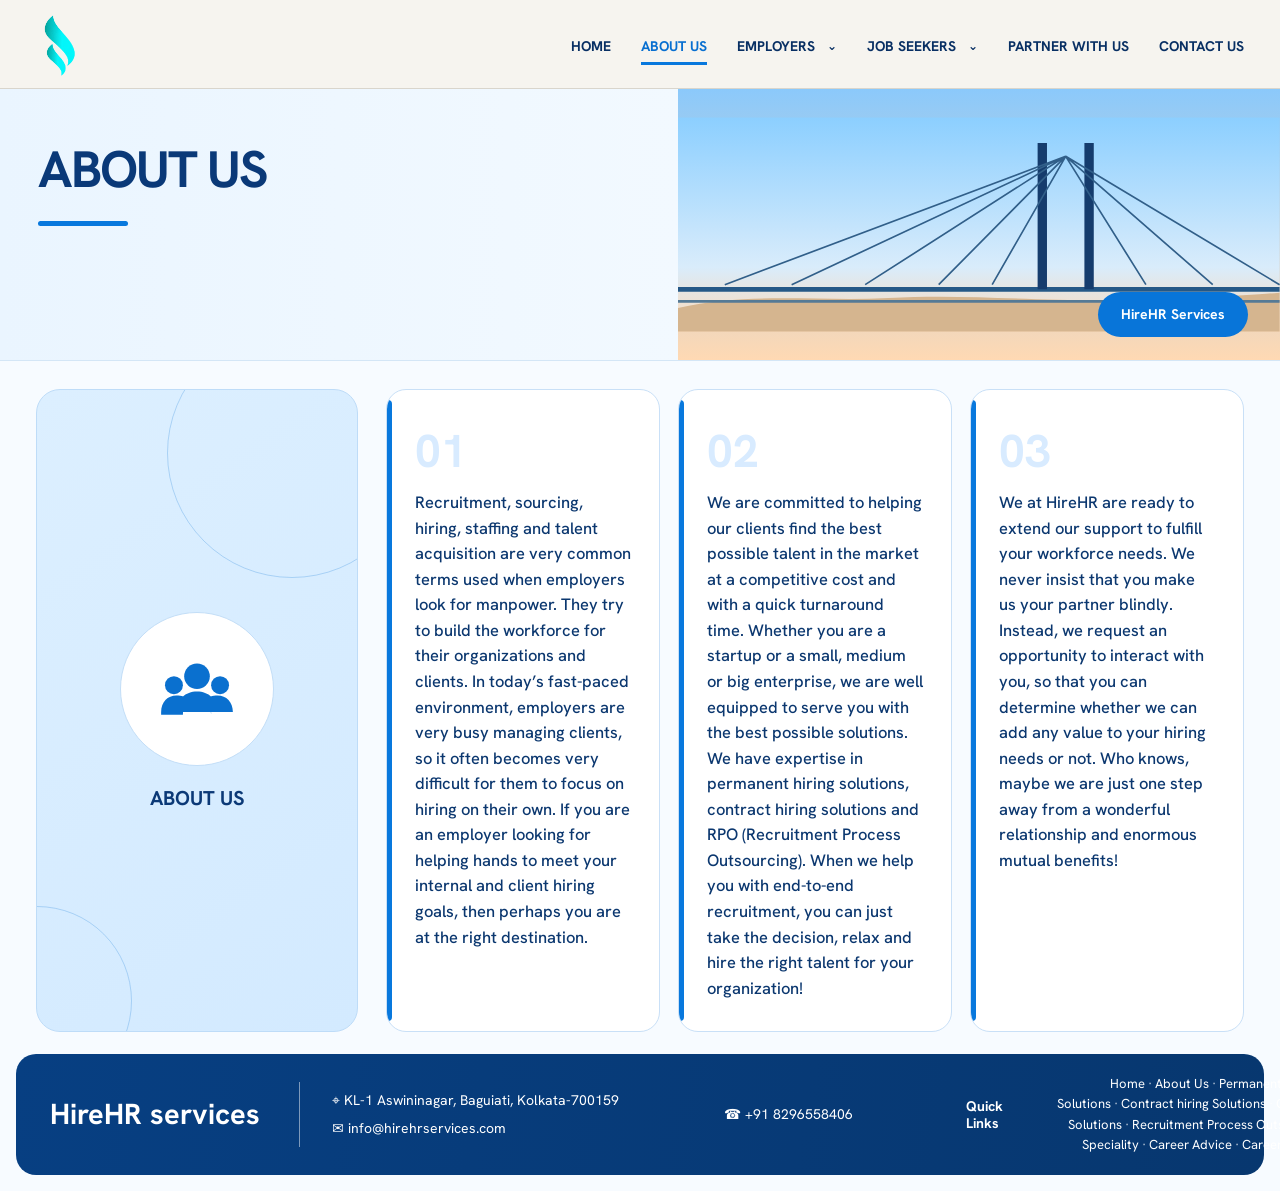
==== commit 0ebcac5f: "Expose partnership page across inner navigation" ====
--- a/about-us/index.html
+++ b/about-us/index.html
@@ -21,4 +21,4 @@
   <link rel="EditURI" type="application/rsd+xml" title="RSD" href="https://hirehrservices.com/xmlrpc.php?rsd">
   <link rel="shortlink" href="https://hirehrservices.com/about-us/">
   -->
-</head><body class="v2-inner"><a href="#site-content" class="skip-link">Skip to the content</a><header class="site-header is-solid v2-inner-header"><div class="v2-inner-nav"><a href="../index.html" class="v2-inner-brand"><img src="../assets/logo/hirehr-logo-full.png" alt="HireHR Services"></a><button type="button" class="nav-toggle v2-inner-toggle" aria-expanded="false" aria-controls="primary-nav"><span>Menu</span><svg width="20" height="20" viewBox="0 0 24 24" fill="none" stroke="currentColor" stroke-width="2"><line x1="4" x2="20" y1="12" y2="12"/><line x1="4" x2="20" y1="6" y2="6"/><line x1="4" x2="20" y1="18" y2="18"/></svg></button><nav id="primary-nav" class="main-navigation v2-inner-navigation" aria-label="Primary Navigation"><ul class="nav-menu v2-inner-menu"><li class="nav-item"><a href="../index.html" class="nav-link">HOME</a></li><li class="nav-item"><a href="../about-us/index.html" class="nav-link active">ABOUT US</a></li><li class="nav-item has-dropdown"><a href="#" class="nav-link" aria-haspopup="true" aria-expanded="false">EMPLOYERS <span class="dropdown-toggle-icon">⌄</span></a><ul class="dropdown-menu"><li><a href="../permanent-hiring-solutions/index.html" class="dropdown-link">Permanent Hiring</a></li><li><a href="../contract-hiring-solutions/index.html" class="dropdown-link">Contract Hiring</a></li><li><a href="../contract-to-hire-solutions/index.html" class="dropdown-link">Contract to Hire</a></li><li><a href="../recruitment-process-outsourcing/index.html" class="dropdown-link">Recruitment Process Outsourcing</a></li><li><a href="../our-specialty/index.html" class="dropdown-link">Our Speciality</a></li></ul></li><li class="nav-item has-dropdown"><a href="#" class="nav-link" aria-haspopup="true" aria-expanded="false">JOB SEEKERS <span class="dropdown-toggle-icon">⌄</span></a><ul class="dropdown-menu"><li><a href="../career-advice/index.html" class="dropdown-link">Career Advice</a></li><li><a href="../job-seekers/index.html" class="dropdown-link">Career Assistance</a></li></ul></li><li class="nav-item"><a href="../contact-us/index.html" class="nav-link">CONTACT US</a></li></ul></nav></div></header><main id="site-content" class="v2-inner-main"><section class="v2-inner-hero"><div class="v2-inner-hero-copy"><h1>ABOUT US</h1><span class="v2-title-rule"></span></div><div class="v2-inner-bridge"><svg viewBox="0 0 900 320" aria-hidden="true"><defs><linearGradient id="sky" x1="0" y1="0" x2="0" y2="1"><stop offset="0" stop-color="#8ccfff"/><stop offset=".7" stop-color="#d9ecfb"/><stop offset="1" stop-color="#ffd9b4"/></linearGradient></defs><rect width="900" height="320" fill="url(#sky)"/><path d="M0 257H900" stroke="#255886" stroke-width="7"/><path d="M545 38V257M615 38V257" stroke="#153c6d" stroke-width="14"/><path d="M580 58 70 250M580 58 170 250M580 58 280 250M580 58 390 250M580 58 470 250M580 58 700 250M580 58 800 250M580 58 900 250" stroke="#315f89" stroke-width="2.5"/><path d="M0 285c110-25 210-9 315-15 165-9 270 17 585-8v58H0Z" fill="#d5b58f"/><path d="M0 275h900" stroke="#557a96" stroke-width="4"/></svg><span class="v2-bridge-pill">HireHR Services</span></div></section><section class="v2-content-zone v2-standard-layout"><aside class="v2-identity-card" data-reveal><span class="v2-orbit v2-orbit-a"></span><span class="v2-orbit v2-orbit-b"></span><div class="v2-identity-icon"><svg viewBox="0 0 64 64"><circle cx="32" cy="22" r="10" fill="currentColor"/><circle cx="14" cy="29" r="7" fill="currentColor"/><circle cx="50" cy="29" r="7" fill="currentColor"/><path d="M16 50c0-10 7-16 16-16s16 6 16 16H16Zm-12 0c0-8 5-13 12-13 4 0 7 1 10 4-3 3-5 7-5 11H4Zm39 2c0-4-2-8-5-11 3-3 6-4 10-4 7 0 12 5 12 13H43Z" fill="currentColor"/></svg></div><strong>ABOUT US</strong></aside><div class="v2-card-grid v2-card-grid-three"><article class="v2-content-card" data-reveal><span class="v2-card-number">01</span><p>Recruitment, sourcing, hiring, staffing and talent acquisition are very common terms used when employers look for manpower. They try to build the workforce for their organizations and clients. In today’s fast-paced environment, employers are very busy managing clients, so it often becomes very difficult for them to focus on hiring on their own. If you are an employer looking for helping hands to meet your internal and client hiring goals, then perhaps you are at the right destination.</p></article><article class="v2-content-card" data-reveal><span class="v2-card-number">02</span><p>We are committed to helping our clients find the best possible talent in the market at a competitive cost and with a quick turnaround time. Whether you are a startup or a small, medium or big enterprise, we are well equipped to serve you with the best possible solutions. We have expertise in permanent hiring solutions, contract hiring solutions and RPO (Recruitment Process Outsourcing). When we help you with end-to-end recruitment, you can just take the decision, relax and hire the right talent for your organization!</p></article><article class="v2-content-card" data-reveal><span class="v2-card-number">03</span><p>We at HireHR are ready to extend our support to fulfill your workforce needs. We never insist that you make us your partner blindly. Instead, we request an opportunity to interact with you, so that you can determine whether we can add any value to your hiring needs or not. Who knows, maybe we are just one step away from a wonderful relationship and enormous mutual benefits!</p></article></div></section></main><footer class="v2-inner-footer"><div class="v2-footer-brand">HireHR services</div><div class="v2-footer-details"><div>⌖ KL-1 Aswininagar, Baguiati, Kolkata-700159</div><a href="mailto:info@hirehrservices.com">✉ info@hirehrservices.com</a></div><div class="v2-footer-details"><a href="tel:+918296558406">☎ +91 8296558406</a></div><div class="v2-footer-quick"><strong>Quick<br>Links</strong><div><a href="../index.html">Home</a><span>·</span><a href="../about-us/index.html">About Us</a><span>·</span><a href="../permanent-hiring-solutions/index.html">Permanent Hiring Solutions</a><span>·</span><a href="../contract-hiring-solutions/index.html">Contract hiring Solutions</a><span>·</span><a href="../contract-to-hire-solutions/index.html">Contract to Hire Solutions</a><span>·</span><a href="../recruitment-process-outsourcing/index.html">Recruitment Process Outsourcing</a><span>·</span><a href="../our-specialty/index.html">Our Speciality</a><span>·</span><a href="../career-advice/index.html">Career Advice</a><span>·</span><a href="../job-seekers/index.html">Career Assistance</a></div></div></footer><script src="../js/ui.js" defer></script><script src="../js/main.js"></script></body></html>+</head><body class="v2-inner"><a href="#site-content" class="skip-link">Skip to the content</a><header class="site-header is-solid v2-inner-header"><div class="v2-inner-nav"><a href="../index.html" class="v2-inner-brand"><img src="../assets/logo/hirehr-logo-full.png" alt="HireHR Services"></a><button type="button" class="nav-toggle v2-inner-toggle" aria-expanded="false" aria-controls="primary-nav"><span>Menu</span><svg width="20" height="20" viewBox="0 0 24 24" fill="none" stroke="currentColor" stroke-width="2"><line x1="4" x2="20" y1="12" y2="12"/><line x1="4" x2="20" y1="6" y2="6"/><line x1="4" x2="20" y1="18" y2="18"/></svg></button><nav id="primary-nav" class="main-navigation v2-inner-navigation" aria-label="Primary Navigation"><ul class="nav-menu v2-inner-menu"><li class="nav-item"><a href="../index.html" class="nav-link">HOME</a></li><li class="nav-item"><a href="../about-us/index.html" class="nav-link active">ABOUT US</a></li><li class="nav-item has-dropdown"><a href="#" class="nav-link" aria-haspopup="true" aria-expanded="false">EMPLOYERS <span class="dropdown-toggle-icon">⌄</span></a><ul class="dropdown-menu"><li><a href="../permanent-hiring-solutions/index.html" class="dropdown-link">Permanent Hiring</a></li><li><a href="../contract-hiring-solutions/index.html" class="dropdown-link">Contract Hiring</a></li><li><a href="../contract-to-hire-solutions/index.html" class="dropdown-link">Contract to Hire</a></li><li><a href="../recruitment-process-outsourcing/index.html" class="dropdown-link">Recruitment Process Outsourcing</a></li><li><a href="../our-specialty/index.html" class="dropdown-link">Our Speciality</a></li></ul></li><li class="nav-item has-dropdown"><a href="#" class="nav-link" aria-haspopup="true" aria-expanded="false">JOB SEEKERS <span class="dropdown-toggle-icon">⌄</span></a><ul class="dropdown-menu"><li><a href="../career-advice/index.html" class="dropdown-link">Career Advice</a></li><li><a href="../job-seekers/index.html" class="dropdown-link">Career Assistance</a></li></ul></li><li class="nav-item"><a href="../partner-with-us/index.html" class="nav-link">PARTNER WITH US</a></li><li class="nav-item"><a href="../contact-us/index.html" class="nav-link">CONTACT US</a></li></ul></nav></div></header><main id="site-content" class="v2-inner-main"><section class="v2-inner-hero"><div class="v2-inner-hero-copy"><h1>ABOUT US</h1><span class="v2-title-rule"></span></div><div class="v2-inner-bridge"><svg viewBox="0 0 900 320" aria-hidden="true"><defs><linearGradient id="sky" x1="0" y1="0" x2="0" y2="1"><stop offset="0" stop-color="#8ccfff"/><stop offset=".7" stop-color="#d9ecfb"/><stop offset="1" stop-color="#ffd9b4"/></linearGradient></defs><rect width="900" height="320" fill="url(#sky)"/><path d="M0 257H900" stroke="#255886" stroke-width="7"/><path d="M545 38V257M615 38V257" stroke="#153c6d" stroke-width="14"/><path d="M580 58 70 250M580 58 170 250M580 58 280 250M580 58 390 250M580 58 470 250M580 58 700 250M580 58 800 250M580 58 900 250" stroke="#315f89" stroke-width="2.5"/><path d="M0 285c110-25 210-9 315-15 165-9 270 17 585-8v58H0Z" fill="#d5b58f"/><path d="M0 275h900" stroke="#557a96" stroke-width="4"/></svg><span class="v2-bridge-pill">HireHR Services</span></div></section><section class="v2-content-zone v2-standard-layout"><aside class="v2-identity-card" data-reveal><span class="v2-orbit v2-orbit-a"></span><span class="v2-orbit v2-orbit-b"></span><div class="v2-identity-icon"><svg viewBox="0 0 64 64"><circle cx="32" cy="22" r="10" fill="currentColor"/><circle cx="14" cy="29" r="7" fill="currentColor"/><circle cx="50" cy="29" r="7" fill="currentColor"/><path d="M16 50c0-10 7-16 16-16s16 6 16 16H16Zm-12 0c0-8 5-13 12-13 4 0 7 1 10 4-3 3-5 7-5 11H4Zm39 2c0-4-2-8-5-11 3-3 6-4 10-4 7 0 12 5 12 13H43Z" fill="currentColor"/></svg></div><strong>ABOUT US</strong></aside><div class="v2-card-grid v2-card-grid-three"><article class="v2-content-card" data-reveal><span class="v2-card-number">01</span><p>Recruitment, sourcing, hiring, staffing and talent acquisition are very common terms used when employers look for manpower. They try to build the workforce for their organizations and clients. In today’s fast-paced environment, employers are very busy managing clients, so it often becomes very difficult for them to focus on hiring on their own. If you are an employer looking for helping hands to meet your internal and client hiring goals, then perhaps you are at the right destination.</p></article><article class="v2-content-card" data-reveal><span class="v2-card-number">02</span><p>We are committed to helping our clients find the best possible talent in the market at a competitive cost and with a quick turnaround time. Whether you are a startup or a small, medium or big enterprise, we are well equipped to serve you with the best possible solutions. We have expertise in permanent hiring solutions, contract hiring solutions and RPO (Recruitment Process Outsourcing). When we help you with end-to-end recruitment, you can just take the decision, relax and hire the right talent for your organization!</p></article><article class="v2-content-card" data-reveal><span class="v2-card-number">03</span><p>We at HireHR are ready to extend our support to fulfill your workforce needs. We never insist that you make us your partner blindly. Instead, we request an opportunity to interact with you, so that you can determine whether we can add any value to your hiring needs or not. Who knows, maybe we are just one step away from a wonderful relationship and enormous mutual benefits!</p></article></div></section></main><footer class="v2-inner-footer"><div class="v2-footer-brand">HireHR services</div><div class="v2-footer-details"><div>⌖ KL-1 Aswininagar, Baguiati, Kolkata-700159</div><a href="mailto:info@hirehrservices.com">✉ info@hirehrservices.com</a></div><div class="v2-footer-details"><a href="tel:+918296558406">☎ +91 8296558406</a></div><div class="v2-footer-quick"><strong>Quick<br>Links</strong><div><a href="../index.html">Home</a><span>·</span><a href="../about-us/index.html">About Us</a><span>·</span><a href="../permanent-hiring-solutions/index.html">Permanent Hiring Solutions</a><span>·</span><a href="../contract-hiring-solutions/index.html">Contract hiring Solutions</a><span>·</span><a href="../contract-to-hire-solutions/index.html">Contract to Hire Solutions</a><span>·</span><a href="../recruitment-process-outsourcing/index.html">Recruitment Process Outsourcing</a><span>·</span><a href="../our-specialty/index.html">Our Speciality</a><span>·</span><a href="../career-advice/index.html">Career Advice</a><span>·</span><a href="../job-seekers/index.html">Career Assistance</a></div></div></footer><script src="../js/ui.js" defer></script><script src="../js/main.js"></script></body></html>
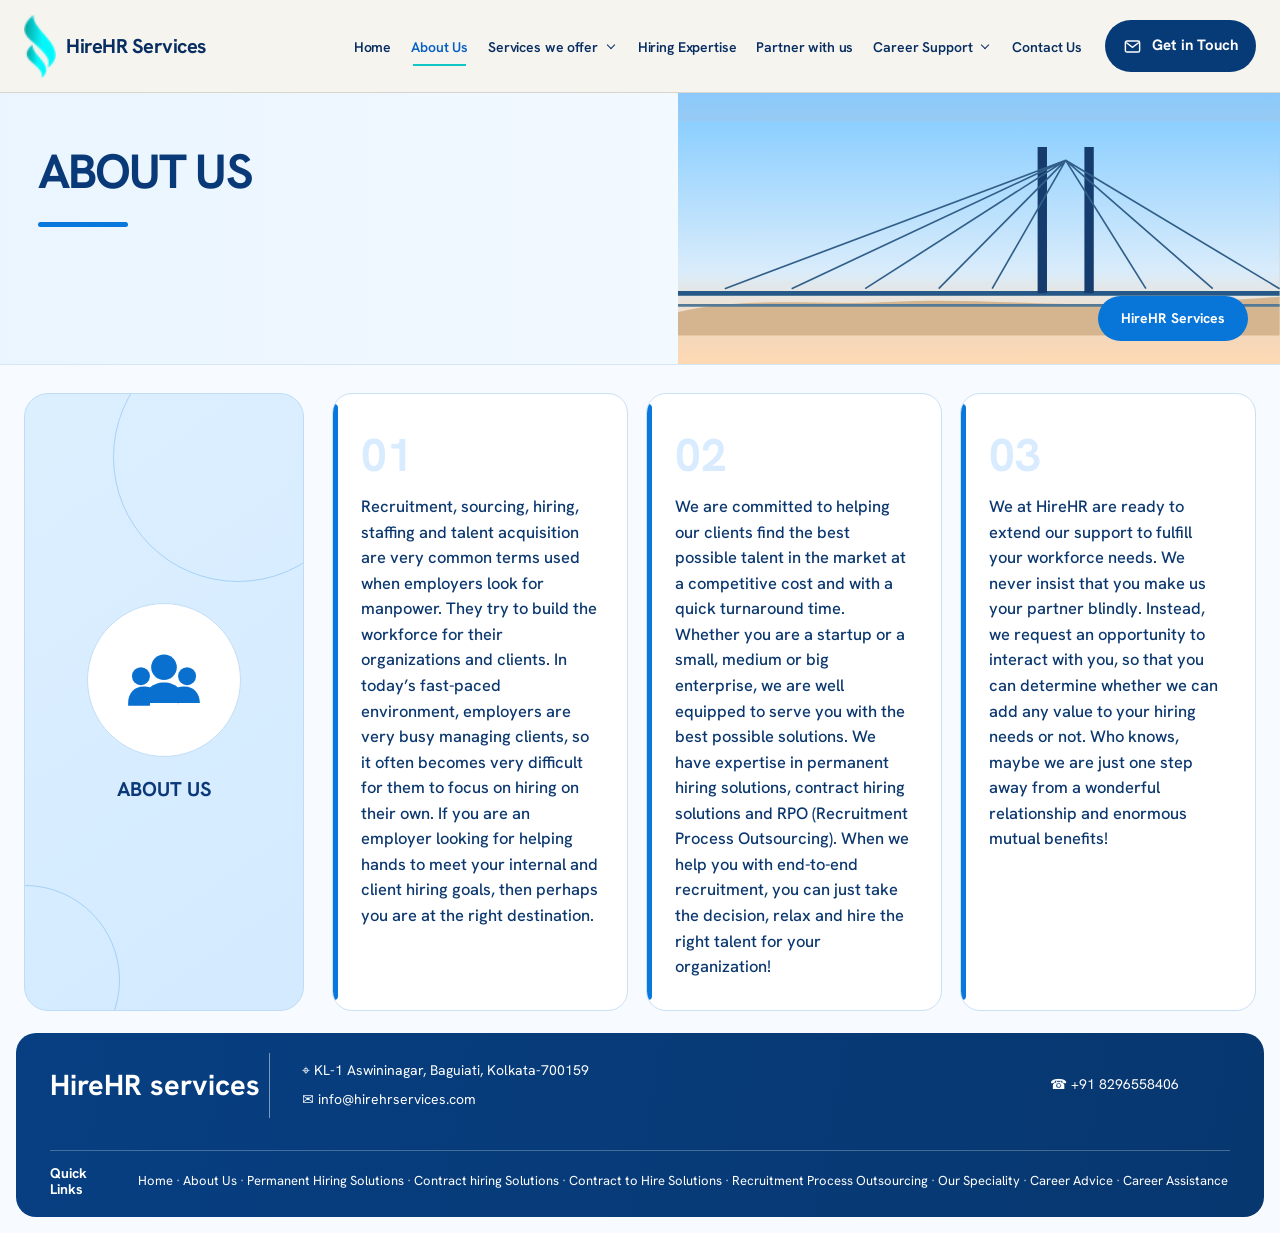
==== commit b29158ec: "Unify inner navigation and restore handshake hero" ====
--- a/about-us/index.html
+++ b/about-us/index.html
@@ -21,4 +21,44 @@
   <link rel="EditURI" type="application/rsd+xml" title="RSD" href="https://hirehrservices.com/xmlrpc.php?rsd">
   <link rel="shortlink" href="https://hirehrservices.com/about-us/">
   -->
-</head><body class="v2-inner"><a href="#site-content" class="skip-link">Skip to the content</a><header class="site-header is-solid v2-inner-header"><div class="v2-inner-nav"><a href="../index.html" class="v2-inner-brand"><img src="../assets/logo/hirehr-logo-full.png" alt="HireHR Services"></a><button type="button" class="nav-toggle v2-inner-toggle" aria-expanded="false" aria-controls="primary-nav"><span>Menu</span><svg width="20" height="20" viewBox="0 0 24 24" fill="none" stroke="currentColor" stroke-width="2"><line x1="4" x2="20" y1="12" y2="12"/><line x1="4" x2="20" y1="6" y2="6"/><line x1="4" x2="20" y1="18" y2="18"/></svg></button><nav id="primary-nav" class="main-navigation v2-inner-navigation" aria-label="Primary Navigation"><ul class="nav-menu v2-inner-menu"><li class="nav-item"><a href="../index.html" class="nav-link">HOME</a></li><li class="nav-item"><a href="../about-us/index.html" class="nav-link active">ABOUT US</a></li><li class="nav-item has-dropdown"><a href="#" class="nav-link" aria-haspopup="true" aria-expanded="false">EMPLOYERS <span class="dropdown-toggle-icon">⌄</span></a><ul class="dropdown-menu"><li><a href="../permanent-hiring-solutions/index.html" class="dropdown-link">Permanent Hiring</a></li><li><a href="../contract-hiring-solutions/index.html" class="dropdown-link">Contract Hiring</a></li><li><a href="../contract-to-hire-solutions/index.html" class="dropdown-link">Contract to Hire</a></li><li><a href="../recruitment-process-outsourcing/index.html" class="dropdown-link">Recruitment Process Outsourcing</a></li><li><a href="../our-specialty/index.html" class="dropdown-link">Our Speciality</a></li></ul></li><li class="nav-item has-dropdown"><a href="#" class="nav-link" aria-haspopup="true" aria-expanded="false">JOB SEEKERS <span class="dropdown-toggle-icon">⌄</span></a><ul class="dropdown-menu"><li><a href="../career-advice/index.html" class="dropdown-link">Career Advice</a></li><li><a href="../job-seekers/index.html" class="dropdown-link">Career Assistance</a></li></ul></li><li class="nav-item"><a href="../partner-with-us/index.html" class="nav-link">PARTNER WITH US</a></li><li class="nav-item"><a href="../contact-us/index.html" class="nav-link">CONTACT US</a></li></ul></nav></div></header><main id="site-content" class="v2-inner-main"><section class="v2-inner-hero"><div class="v2-inner-hero-copy"><h1>ABOUT US</h1><span class="v2-title-rule"></span></div><div class="v2-inner-bridge"><svg viewBox="0 0 900 320" aria-hidden="true"><defs><linearGradient id="sky" x1="0" y1="0" x2="0" y2="1"><stop offset="0" stop-color="#8ccfff"/><stop offset=".7" stop-color="#d9ecfb"/><stop offset="1" stop-color="#ffd9b4"/></linearGradient></defs><rect width="900" height="320" fill="url(#sky)"/><path d="M0 257H900" stroke="#255886" stroke-width="7"/><path d="M545 38V257M615 38V257" stroke="#153c6d" stroke-width="14"/><path d="M580 58 70 250M580 58 170 250M580 58 280 250M580 58 390 250M580 58 470 250M580 58 700 250M580 58 800 250M580 58 900 250" stroke="#315f89" stroke-width="2.5"/><path d="M0 285c110-25 210-9 315-15 165-9 270 17 585-8v58H0Z" fill="#d5b58f"/><path d="M0 275h900" stroke="#557a96" stroke-width="4"/></svg><span class="v2-bridge-pill">HireHR Services</span></div></section><section class="v2-content-zone v2-standard-layout"><aside class="v2-identity-card" data-reveal><span class="v2-orbit v2-orbit-a"></span><span class="v2-orbit v2-orbit-b"></span><div class="v2-identity-icon"><svg viewBox="0 0 64 64"><circle cx="32" cy="22" r="10" fill="currentColor"/><circle cx="14" cy="29" r="7" fill="currentColor"/><circle cx="50" cy="29" r="7" fill="currentColor"/><path d="M16 50c0-10 7-16 16-16s16 6 16 16H16Zm-12 0c0-8 5-13 12-13 4 0 7 1 10 4-3 3-5 7-5 11H4Zm39 2c0-4-2-8-5-11 3-3 6-4 10-4 7 0 12 5 12 13H43Z" fill="currentColor"/></svg></div><strong>ABOUT US</strong></aside><div class="v2-card-grid v2-card-grid-three"><article class="v2-content-card" data-reveal><span class="v2-card-number">01</span><p>Recruitment, sourcing, hiring, staffing and talent acquisition are very common terms used when employers look for manpower. They try to build the workforce for their organizations and clients. In today’s fast-paced environment, employers are very busy managing clients, so it often becomes very difficult for them to focus on hiring on their own. If you are an employer looking for helping hands to meet your internal and client hiring goals, then perhaps you are at the right destination.</p></article><article class="v2-content-card" data-reveal><span class="v2-card-number">02</span><p>We are committed to helping our clients find the best possible talent in the market at a competitive cost and with a quick turnaround time. Whether you are a startup or a small, medium or big enterprise, we are well equipped to serve you with the best possible solutions. We have expertise in permanent hiring solutions, contract hiring solutions and RPO (Recruitment Process Outsourcing). When we help you with end-to-end recruitment, you can just take the decision, relax and hire the right talent for your organization!</p></article><article class="v2-content-card" data-reveal><span class="v2-card-number">03</span><p>We at HireHR are ready to extend our support to fulfill your workforce needs. We never insist that you make us your partner blindly. Instead, we request an opportunity to interact with you, so that you can determine whether we can add any value to your hiring needs or not. Who knows, maybe we are just one step away from a wonderful relationship and enormous mutual benefits!</p></article></div></section></main><footer class="v2-inner-footer"><div class="v2-footer-brand">HireHR services</div><div class="v2-footer-details"><div>⌖ KL-1 Aswininagar, Baguiati, Kolkata-700159</div><a href="mailto:info@hirehrservices.com">✉ info@hirehrservices.com</a></div><div class="v2-footer-details"><a href="tel:+918296558406">☎ +91 8296558406</a></div><div class="v2-footer-quick"><strong>Quick<br>Links</strong><div><a href="../index.html">Home</a><span>·</span><a href="../about-us/index.html">About Us</a><span>·</span><a href="../permanent-hiring-solutions/index.html">Permanent Hiring Solutions</a><span>·</span><a href="../contract-hiring-solutions/index.html">Contract hiring Solutions</a><span>·</span><a href="../contract-to-hire-solutions/index.html">Contract to Hire Solutions</a><span>·</span><a href="../recruitment-process-outsourcing/index.html">Recruitment Process Outsourcing</a><span>·</span><a href="../our-specialty/index.html">Our Speciality</a><span>·</span><a href="../career-advice/index.html">Career Advice</a><span>·</span><a href="../job-seekers/index.html">Career Assistance</a></div></div></footer><script src="../js/ui.js" defer></script><script src="../js/main.js"></script></body></html>+</head><body class="v2-inner"><a href="#site-content" class="skip-link">Skip to the content</a><header class="site-header is-solid v2-inner-header">
+  <div class="v2-inner-nav">
+    <a href="../index.html" class="v2-inner-brand" aria-label="HireHR Services home">
+      <img src="../assets/logo/hirehr-logo.png" srcset="../assets/logo/hirehr-logo.png 1x, ../assets/logo/hirehr-logo-2x.png 2x" alt="" width="22" height="44">
+      <span class="v2-inner-brand-name">HireHR Services</span>
+    </a>
+    <button type="button" class="nav-toggle v2-inner-toggle" aria-expanded="false" aria-controls="primary-nav">
+      <span>Menu</span>
+      <svg width="20" height="20" viewBox="0 0 24 24" fill="none" stroke="currentColor" stroke-width="2" aria-hidden="true"><line x1="4" x2="20" y1="6" y2="6"/><line x1="4" x2="20" y1="12" y2="12"/><line x1="4" x2="20" y1="18" y2="18"/></svg>
+    </button>
+    <nav id="primary-nav" class="main-navigation v2-inner-navigation" aria-label="Primary Navigation">
+      <ul class="nav-menu v2-inner-menu">
+        <li class="nav-item"><a href="../index.html" class="nav-link">Home</a></li>
+        <li class="nav-item"><a href="../about-us/index.html" class="nav-link active">About Us</a></li>
+        <li class="nav-item has-dropdown">
+          <a href="../index.html#recruitment-solutions" class="nav-link" aria-haspopup="true" aria-expanded="false">Services we offer <span class="dropdown-toggle-icon" aria-hidden="true">⌄</span></a>
+          <ul class="dropdown-menu">
+            <li><a href="../permanent-hiring-solutions/index.html" class="dropdown-link">Permanent Hiring</a></li>
+            <li><a href="../contract-hiring-solutions/index.html" class="dropdown-link">Contract Hiring</a></li>
+            <li><a href="../contract-to-hire-solutions/index.html" class="dropdown-link">Contract to Hire</a></li>
+            <li><a href="../recruitment-process-outsourcing/index.html" class="dropdown-link">Recruitment Process Outsourcing</a></li>
+          </ul>
+        </li>
+        <li class="nav-item"><a href="../our-specialty/index.html" class="nav-link">Hiring Expertise</a></li>
+        <li class="nav-item"><a href="../partner-with-us/index.html" class="nav-link">Partner with us</a></li>
+        <li class="nav-item has-dropdown">
+          <a href="../career-advice/index.html" class="nav-link" aria-haspopup="true" aria-expanded="false">Career Support <span class="dropdown-toggle-icon" aria-hidden="true">⌄</span></a>
+          <ul class="dropdown-menu">
+            <li><a href="../career-advice/index.html" class="dropdown-link">Career Advice</a></li>
+            <li><a href="../job-seekers/index.html" class="dropdown-link">Career Assistance</a></li>
+          </ul>
+        </li>
+        <li class="nav-item"><a href="../contact-us/index.html" class="nav-link">Contact Us</a></li>
+      </ul>
+    </nav>
+    <a class="v2-inner-header-cta" href="../contact-us/index.html">
+      <svg viewBox="0 0 24 24" width="19" height="19" fill="none" stroke="currentColor" stroke-width="1.8" aria-hidden="true"><rect x="3" y="5" width="18" height="14" rx="2"/><path d="m4 7 8 6 8-6"/></svg>
+      Get in Touch
+    </a>
+  </div>
+</header><main id="site-content" class="v2-inner-main"><section class="v2-inner-hero"><div class="v2-inner-hero-copy"><h1>ABOUT US</h1><span class="v2-title-rule"></span></div><div class="v2-inner-bridge"><svg viewBox="0 0 900 320" aria-hidden="true"><defs><linearGradient id="sky" x1="0" y1="0" x2="0" y2="1"><stop offset="0" stop-color="#8ccfff"/><stop offset=".7" stop-color="#d9ecfb"/><stop offset="1" stop-color="#ffd9b4"/></linearGradient></defs><rect width="900" height="320" fill="url(#sky)"/><path d="M0 257H900" stroke="#255886" stroke-width="7"/><path d="M545 38V257M615 38V257" stroke="#153c6d" stroke-width="14"/><path d="M580 58 70 250M580 58 170 250M580 58 280 250M580 58 390 250M580 58 470 250M580 58 700 250M580 58 800 250M580 58 900 250" stroke="#315f89" stroke-width="2.5"/><path d="M0 285c110-25 210-9 315-15 165-9 270 17 585-8v58H0Z" fill="#d5b58f"/><path d="M0 275h900" stroke="#557a96" stroke-width="4"/></svg><span class="v2-bridge-pill">HireHR Services</span></div></section><section class="v2-content-zone v2-standard-layout"><aside class="v2-identity-card" data-reveal><span class="v2-orbit v2-orbit-a"></span><span class="v2-orbit v2-orbit-b"></span><div class="v2-identity-icon"><svg viewBox="0 0 64 64"><circle cx="32" cy="22" r="10" fill="currentColor"/><circle cx="14" cy="29" r="7" fill="currentColor"/><circle cx="50" cy="29" r="7" fill="currentColor"/><path d="M16 50c0-10 7-16 16-16s16 6 16 16H16Zm-12 0c0-8 5-13 12-13 4 0 7 1 10 4-3 3-5 7-5 11H4Zm39 2c0-4-2-8-5-11 3-3 6-4 10-4 7 0 12 5 12 13H43Z" fill="currentColor"/></svg></div><strong>ABOUT US</strong></aside><div class="v2-card-grid v2-card-grid-three"><article class="v2-content-card" data-reveal><span class="v2-card-number">01</span><p>Recruitment, sourcing, hiring, staffing and talent acquisition are very common terms used when employers look for manpower. They try to build the workforce for their organizations and clients. In today’s fast-paced environment, employers are very busy managing clients, so it often becomes very difficult for them to focus on hiring on their own. If you are an employer looking for helping hands to meet your internal and client hiring goals, then perhaps you are at the right destination.</p></article><article class="v2-content-card" data-reveal><span class="v2-card-number">02</span><p>We are committed to helping our clients find the best possible talent in the market at a competitive cost and with a quick turnaround time. Whether you are a startup or a small, medium or big enterprise, we are well equipped to serve you with the best possible solutions. We have expertise in permanent hiring solutions, contract hiring solutions and RPO (Recruitment Process Outsourcing). When we help you with end-to-end recruitment, you can just take the decision, relax and hire the right talent for your organization!</p></article><article class="v2-content-card" data-reveal><span class="v2-card-number">03</span><p>We at HireHR are ready to extend our support to fulfill your workforce needs. We never insist that you make us your partner blindly. Instead, we request an opportunity to interact with you, so that you can determine whether we can add any value to your hiring needs or not. Who knows, maybe we are just one step away from a wonderful relationship and enormous mutual benefits!</p></article></div></section></main><footer class="v2-inner-footer"><div class="v2-footer-brand">HireHR services</div><div class="v2-footer-details"><div>⌖ KL-1 Aswininagar, Baguiati, Kolkata-700159</div><a href="mailto:info@hirehrservices.com">✉ info@hirehrservices.com</a></div><div class="v2-footer-details"><a href="tel:+918296558406">☎ +91 8296558406</a></div><div class="v2-footer-quick"><strong>Quick<br>Links</strong><div><a href="../index.html">Home</a><span>·</span><a href="../about-us/index.html">About Us</a><span>·</span><a href="../permanent-hiring-solutions/index.html">Permanent Hiring Solutions</a><span>·</span><a href="../contract-hiring-solutions/index.html">Contract hiring Solutions</a><span>·</span><a href="../contract-to-hire-solutions/index.html">Contract to Hire Solutions</a><span>·</span><a href="../recruitment-process-outsourcing/index.html">Recruitment Process Outsourcing</a><span>·</span><a href="../our-specialty/index.html">Our Speciality</a><span>·</span><a href="../career-advice/index.html">Career Advice</a><span>·</span><a href="../job-seekers/index.html">Career Assistance</a></div></div></footer><script src="../js/ui.js" defer></script><script src="../js/main.js"></script></body></html>
--- a/css/inner-v2.css
+++ b/css/inner-v2.css
@@ -2,10 +2,8 @@
 .v2-inner{--v2-navy:#0a3978;--v2-deep:#073b7a;--v2-blue:#0878dd;--v2-pale:#eef7ff;--v2-pale2:#dcefff;--v2-border:#c9e0f7;--v2-text:#092f65;background:#f7fbff;color:var(--v2-text);font-family:var(--font-sans,"Hanken Grotesk",system-ui,sans-serif);min-height:100vh}
 .v2-inner *,.v2-inner *:before,.v2-inner *:after{box-sizing:border-box}.v2-inner h1,.v2-inner h2,.v2-inner h3,.v2-inner p{font-family:inherit;color:inherit}.v2-inner a{text-decoration:none}
 .v2-inner .site-header{position:sticky;top:0;z-index:1000;background:#fff;border-bottom:1px solid #d9e8f6;box-shadow:none}.v2-inner .site-header.is-scrolled{background:#fff;border-bottom-color:#cfe0f1}
-.v2-inner-nav{min-height:88px;padding:10px 36px;display:flex;align-items:center;justify-content:space-between;gap:28px}.v2-inner-brand{display:inline-flex;align-items:center;background-image:none!important;flex:0 0 auto}.v2-inner-brand img{width:198px;height:64px;object-fit:contain;object-position:left center}.v2-inner-navigation{margin-left:auto}
-.v2-inner-menu{list-style:none;display:flex;align-items:center;gap:30px;margin:0;padding:0}.v2-inner .v2-inner-menu .nav-link{position:relative;display:inline-flex;align-items:center;gap:7px;padding:22px 0 17px;color:#082f63;font-size:14px;font-weight:800;letter-spacing:0;text-transform:uppercase;background:none}
-.v2-inner .v2-inner-menu .nav-link:after{content:"";position:absolute;left:0;right:0;bottom:10px;height:3px;background:var(--v2-blue);transform:scaleX(0);transition:transform .2s ease}.v2-inner .v2-inner-menu .nav-link.active{color:#086fd0}.v2-inner .v2-inner-menu .nav-link.active:after,.v2-inner .v2-inner-menu .nav-link:hover:after,.v2-inner .v2-inner-menu .nav-link:focus-visible:after{transform:scaleX(1)}
-.v2-inner .has-dropdown{position:relative}.v2-inner .dropdown-menu{min-width:270px;border:1px solid #d6e6f5;border-radius:10px;padding:7px;background:#fff;box-shadow:0 18px 45px rgba(7,55,110,.12)}.v2-inner .dropdown-link{border-radius:7px;padding:10px 12px;color:#0b386f;font-size:14px;font-weight:650}.v2-inner .dropdown-link:hover,.v2-inner .dropdown-link:focus-visible{background:#edf7ff;color:#0871d4}.v2-inner-toggle{display:none}
+.v2-inner-nav{min-height:92px;padding:8px 42px;display:flex;align-items:center;gap:28px}.v2-inner-brand{display:inline-flex;align-items:center;gap:12px;flex:0 0 auto;color:#082e61;background-image:none!important;white-space:nowrap}.v2-inner-brand img{display:block;width:auto;height:70px;object-fit:contain;flex:0 0 auto}.v2-inner-brand-name{color:#082e61;font-size:22px;line-height:1;font-weight:800;letter-spacing:-.025em}.v2-inner-navigation{margin-left:auto}.v2-inner-menu{list-style:none;display:flex;align-items:center;gap:20px;margin:0;padding:0}.v2-inner .v2-inner-menu .nav-link{position:relative;display:inline-flex;align-items:center;gap:6px;padding:25px 7px 22px;color:#082e61;font-size:15px;font-weight:600;letter-spacing:-.01em;text-transform:none;white-space:nowrap;background:none}.v2-inner .v2-inner-menu .nav-link:after{content:"";position:absolute;left:7px;right:7px;bottom:15px;height:2px;background:#11c6c7;transform:scaleX(0);transition:transform .2s ease}.v2-inner .v2-inner-menu .nav-link.active{color:#075fc2}.v2-inner .v2-inner-menu .nav-link.active:after,.v2-inner .v2-inner-menu .nav-link:hover:after,.v2-inner .v2-inner-menu .nav-link:focus-visible:after{transform:scaleX(1)}
+.v2-inner .has-dropdown{position:relative}.v2-inner .dropdown-menu{min-width:270px;border:1px solid #d6e6f5;border-radius:10px;padding:7px;background:#fff;box-shadow:0 18px 45px rgba(7,55,110,.12)}.v2-inner .dropdown-link{border-radius:7px;padding:10px 12px;color:#0b386f;font-size:14px;font-weight:650}.v2-inner .dropdown-link:hover,.v2-inner .dropdown-link:focus-visible{background:#edf7ff;color:#0871d4}.v2-inner .dropdown-toggle-icon{display:inline-flex;align-items:center;justify-content:center;width:14px;height:14px;flex:0 0 14px;margin:0;font-size:0;line-height:1}.v2-inner .dropdown-toggle-icon:before{content:"";width:6px;height:6px;border-right:1.7px solid currentColor;border-bottom:1.7px solid currentColor;transform:translateY(-2px) rotate(45deg)}.v2-inner-toggle{display:none}.v2-inner-header-cta{min-width:164px;height:52px;border-radius:28px;background:#073b78;color:#fff!important;display:inline-flex;align-items:center;justify-content:center;gap:10px;padding:0 24px;font-size:15px;font-weight:700;white-space:nowrap;background-image:none!important}.v2-inner-header-cta:hover{background:#062f61}
 .v2-inner-main{min-height:calc(100vh - 88px)}.v2-inner-hero{display:grid;grid-template-columns:53% 47%;min-height:272px;border-bottom:1px solid #d4e6f6;background:#eaf5ff}.v2-inner-hero-copy{display:flex;flex-direction:column;align-items:flex-start;justify-content:flex-start;padding:55px 38px;background:linear-gradient(90deg,#eaf5ff,#f2f9ff)}.v2-inner-hero h1{margin:0;font-size:clamp(48px,4vw,58px);line-height:1.02;letter-spacing:-.04em;font-weight:800;color:#0a3978;max-width:710px}.v2-title-rule{width:90px;height:5px;border-radius:3px;background:var(--v2-blue);margin-top:25px}
 .v2-inner-bridge{position:relative;overflow:hidden;background:linear-gradient(#8bc9fb,#ffd9b3)}.v2-inner-bridge svg{width:100%;height:100%;display:block}.v2-bridge-pill{position:absolute;right:32px;bottom:23px;min-height:45px;display:inline-flex;align-items:center;justify-content:center;padding:0 23px;border-radius:23px;background:#0875d9;color:#fff;font-weight:750;font-size:14px}
 .v2-content-zone{padding:28px 36px 22px;min-height:500px}.v2-standard-layout{display:grid;grid-template-columns:322px minmax(0,1fr);gap:28px}.v2-identity-card{position:relative;overflow:hidden;min-height:476px;border:1px solid #bedcf8;border-radius:24px;background:linear-gradient(145deg,#dcefff,#d3eaff);display:flex;flex-direction:column;align-items:center;justify-content:center;padding:30px 22px;text-align:center;color:#0b3977}.v2-orbit{position:absolute;border:1px solid rgba(42,135,219,.28);border-radius:50%}.v2-orbit-a{width:250px;height:250px;right:-60px;top:-62px}.v2-orbit-b{width:190px;height:190px;left:-95px;bottom:-65px}.v2-identity-icon{position:relative;z-index:1;width:154px;height:154px;border-radius:50%;background:#fff;border:1px solid #c3def7;display:grid;place-items:center;color:#0a70cf;margin-bottom:20px}.v2-identity-icon svg{width:82px;height:82px}.v2-identity-card strong{position:relative;z-index:1;max-width:230px;font-size:20px;line-height:1.2;font-weight:800}
@@ -14,8 +12,8 @@
 .v2-specialty-grid{display:grid;grid-template-columns:repeat(3,1fr);gap:18px}.v2-specialty-card{min-height:476px;border:1px solid var(--v2-border);border-radius:20px;background:#fff;padding:24px 22px;color:#0b376f}.v2-specialty-card .v2-small-icon{width:76px;height:76px;margin-bottom:18px}.v2-specialty-card h2{font-size:25px;margin:0 0 12px;color:#0a3978;font-weight:800}.v2-specialty-card p{font-size:16px;line-height:1.55;margin:0}
 .v2-contact-layout{display:grid;grid-template-columns:322px minmax(0,1.4fr) minmax(320px,.85fr);gap:28px}.v2-contact-message{display:flex;align-items:flex-start;justify-content:flex-start;padding:38px 34px}.v2-contact-message:before,.v2-contact-channels:before{display:none}.v2-contact-message p{font-size:24px;line-height:1.5;font-weight:500}.v2-contact-channels{display:flex;flex-direction:column;justify-content:center;gap:22px;padding:36px 32px}.v2-contact-channels a{display:flex;align-items:center;gap:16px;color:#0a3978}.v2-channel-icon{width:48px;height:48px;border-radius:14px;background:#e5f3ff;color:#0873d3;display:grid;place-items:center;font-size:22px;flex:0 0 auto}.v2-contact-channels strong{font-size:18px;line-height:1.2}
 .v2-inner-footer{margin:0 16px 16px;min-height:120px;border-radius:20px;background:linear-gradient(100deg,#073f82,#07376f);color:#fff;display:grid;grid-template-columns:250px minmax(360px,1fr) 210px minmax(410px,1.2fr);align-items:center;gap:32px;padding:20px 34px}.v2-footer-brand{font-size:29px;font-weight:800;border-right:1px solid rgba(255,255,255,.48);min-height:65px;display:flex;align-items:center}.v2-footer-details{display:grid;gap:11px;font-size:14px;line-height:1.25}.v2-footer-details a,.v2-footer-quick a{color:#fff;background-image:none!important}.v2-footer-quick{display:grid;grid-template-columns:70px 1fr;gap:16px;align-items:center}.v2-footer-quick strong{font-size:14px;line-height:1.15}.v2-footer-quick div{font-size:13px;line-height:1.55;text-align:center}.v2-footer-quick span{opacity:.75;margin:0 3px}
-@media(max-width:1200px){.v2-inner-nav{padding-inline:24px}.v2-inner-menu{gap:18px}.v2-inner .v2-inner-menu .nav-link{font-size:13px}.v2-inner-hero h1{font-size:48px}.v2-content-zone{padding-inline:24px}.v2-standard-layout{grid-template-columns:280px minmax(0,1fr)}.v2-contact-layout{grid-template-columns:280px minmax(0,1fr)}.v2-contact-channels{grid-column:2}.v2-inner-footer{grid-template-columns:220px 1fr 180px}.v2-footer-quick{grid-column:1/-1;border-top:1px solid rgba(255,255,255,.25);padding-top:14px}}
-@media(max-width:1023px){.v2-inner-nav{min-height:74px;padding:8px 18px}.v2-inner-brand img{width:170px;height:auto}.v2-inner-toggle{display:inline-flex;color:#08366f;border:1px solid #aaccec;border-radius:9px;text-transform:none;letter-spacing:0;font-weight:700;z-index:10002}.v2-inner .main-navigation{display:none}.v2-inner .main-navigation.is-active{display:flex;position:fixed;inset:0;width:100vw;height:100dvh;background:#07366f;padding:90px 24px 36px;z-index:10000;overflow-y:auto}.v2-inner .main-navigation.is-active .v2-inner-menu{width:100%;flex-direction:column;align-items:stretch;gap:0}.v2-inner .main-navigation.is-active .nav-item{border-bottom:1px solid rgba(255,255,255,.15)}.v2-inner .main-navigation.is-active .nav-link{width:100%;color:#fff;font-size:22px;padding:15px 0;justify-content:space-between}.v2-inner .main-navigation.is-active .nav-link:after{display:none}.v2-inner .main-navigation.is-active .nav-link.active{color:#87caff}.v2-inner .main-navigation.is-active .dropdown-menu{position:static;display:none;box-shadow:none;border:0;background:rgba(255,255,255,.06);margin-bottom:12px}.v2-inner .main-navigation.is-active .has-dropdown.is-open>.dropdown-menu{display:flex}.v2-inner .main-navigation.is-active .dropdown-link{color:#e1f2ff}.v2-inner-hero{grid-template-columns:1fr;min-height:0}.v2-inner-hero-copy{min-height:230px;padding:42px 24px}.v2-inner-hero h1{font-size:44px}.v2-inner-bridge{height:260px}.v2-standard-layout,.v2-contact-layout{grid-template-columns:1fr}.v2-identity-card{min-height:260px}.v2-card-grid-two,.v2-card-grid-three,.v2-specialty-grid{grid-template-columns:1fr 1fr}.v2-contact-channels{grid-column:auto}.v2-inner-footer{margin:0;border-radius:0;grid-template-columns:1fr 1fr;padding:26px 24px}.v2-footer-brand{border-right:0}.v2-footer-quick{grid-column:1/-1}}
+@media(max-width:1320px){.v2-inner-nav{padding-inline:24px;gap:18px}.v2-inner-menu{gap:10px}.v2-inner .v2-inner-menu .nav-link{font-size:14px;padding-inline:5px}.v2-inner-brand{gap:10px}.v2-inner-brand img{height:64px}.v2-inner-brand-name{font-size:20px}.v2-inner-header-cta{min-width:150px;padding-inline:18px}.v2-inner-hero h1{font-size:48px}.v2-content-zone{padding-inline:24px}.v2-standard-layout{grid-template-columns:280px minmax(0,1fr)}.v2-contact-layout{grid-template-columns:280px minmax(0,1fr)}.v2-contact-channels{grid-column:2}.v2-inner-footer{grid-template-columns:220px 1fr 180px}.v2-footer-quick{grid-column:1/-1;border-top:1px solid rgba(255,255,255,.25);padding-top:14px}}
+@media(max-width:1080px){.v2-inner-nav{min-height:78px;padding:8px 18px}.v2-inner-brand img{height:58px}.v2-inner-brand-name{font-size:20px}.v2-inner-header-cta{display:none}.v2-inner-toggle{display:inline-flex;color:#08366f;border:1px solid #aaccec;border-radius:9px;text-transform:none;letter-spacing:0;font-weight:700;z-index:10002;margin-left:auto}.v2-inner .main-navigation{display:none}.v2-inner .main-navigation.is-active{display:flex;position:fixed;inset:0;width:100vw;height:100dvh;background:#07366f;padding:90px 24px 36px;z-index:10000;overflow-y:auto}.v2-inner .main-navigation.is-active .v2-inner-menu{width:100%;flex-direction:column;align-items:stretch;gap:0}.v2-inner .main-navigation.is-active .nav-item{border-bottom:1px solid rgba(255,255,255,.15)}.v2-inner .main-navigation.is-active .nav-link{width:100%;color:#fff;font-size:22px;padding:15px 0;justify-content:space-between}.v2-inner .main-navigation.is-active .nav-link:after{display:none}.v2-inner .main-navigation.is-active .nav-link.active{color:#87caff}.v2-inner .main-navigation.is-active .dropdown-menu{position:static;display:none;box-shadow:none;border:0;background:rgba(255,255,255,.06);margin-bottom:12px}.v2-inner .main-navigation.is-active .has-dropdown.is-open>.dropdown-menu{display:flex}.v2-inner .main-navigation.is-active .dropdown-link{color:#e1f2ff}.v2-inner-hero{grid-template-columns:1fr;min-height:0}.v2-inner-hero-copy{min-height:230px;padding:42px 24px}.v2-inner-hero h1{font-size:44px}.v2-inner-bridge{height:260px}.v2-standard-layout,.v2-contact-layout{grid-template-columns:1fr}.v2-identity-card{min-height:260px}.v2-card-grid-two,.v2-card-grid-three,.v2-specialty-grid{grid-template-columns:1fr 1fr}.v2-contact-channels{grid-column:auto}.v2-inner-footer{margin:0;border-radius:0;grid-template-columns:1fr 1fr;padding:26px 24px}.v2-footer-brand{border-right:0}.v2-footer-quick{grid-column:1/-1}}
 @media(max-width:680px){.v2-inner-hero-copy{min-height:200px;padding:34px 18px}.v2-inner-hero h1{font-size:38px}.v2-title-rule{margin-top:18px}.v2-inner-bridge{height:210px}.v2-bridge-pill{right:16px;bottom:15px}.v2-content-zone{padding:20px 16px}.v2-card-grid-two,.v2-card-grid-three,.v2-specialty-grid{grid-template-columns:1fr}.v2-identity-card{min-height:250px}.v2-content-card{padding:32px 23px 26px}.v2-content-card h2{font-size:24px}.v2-content-card p{font-size:16px}.v2-contact-message p{font-size:20px}.v2-inner-footer{grid-template-columns:1fr;gap:20px}.v2-footer-brand{min-height:0}.v2-footer-quick{grid-column:auto;grid-template-columns:1fr}.v2-footer-quick div{text-align:left}}
 @media(prefers-reduced-motion:reduce){.v2-inner *,.v2-inner *:before,.v2-inner *:after{transition-duration:.01ms!important;animation-duration:.01ms!important}}
 
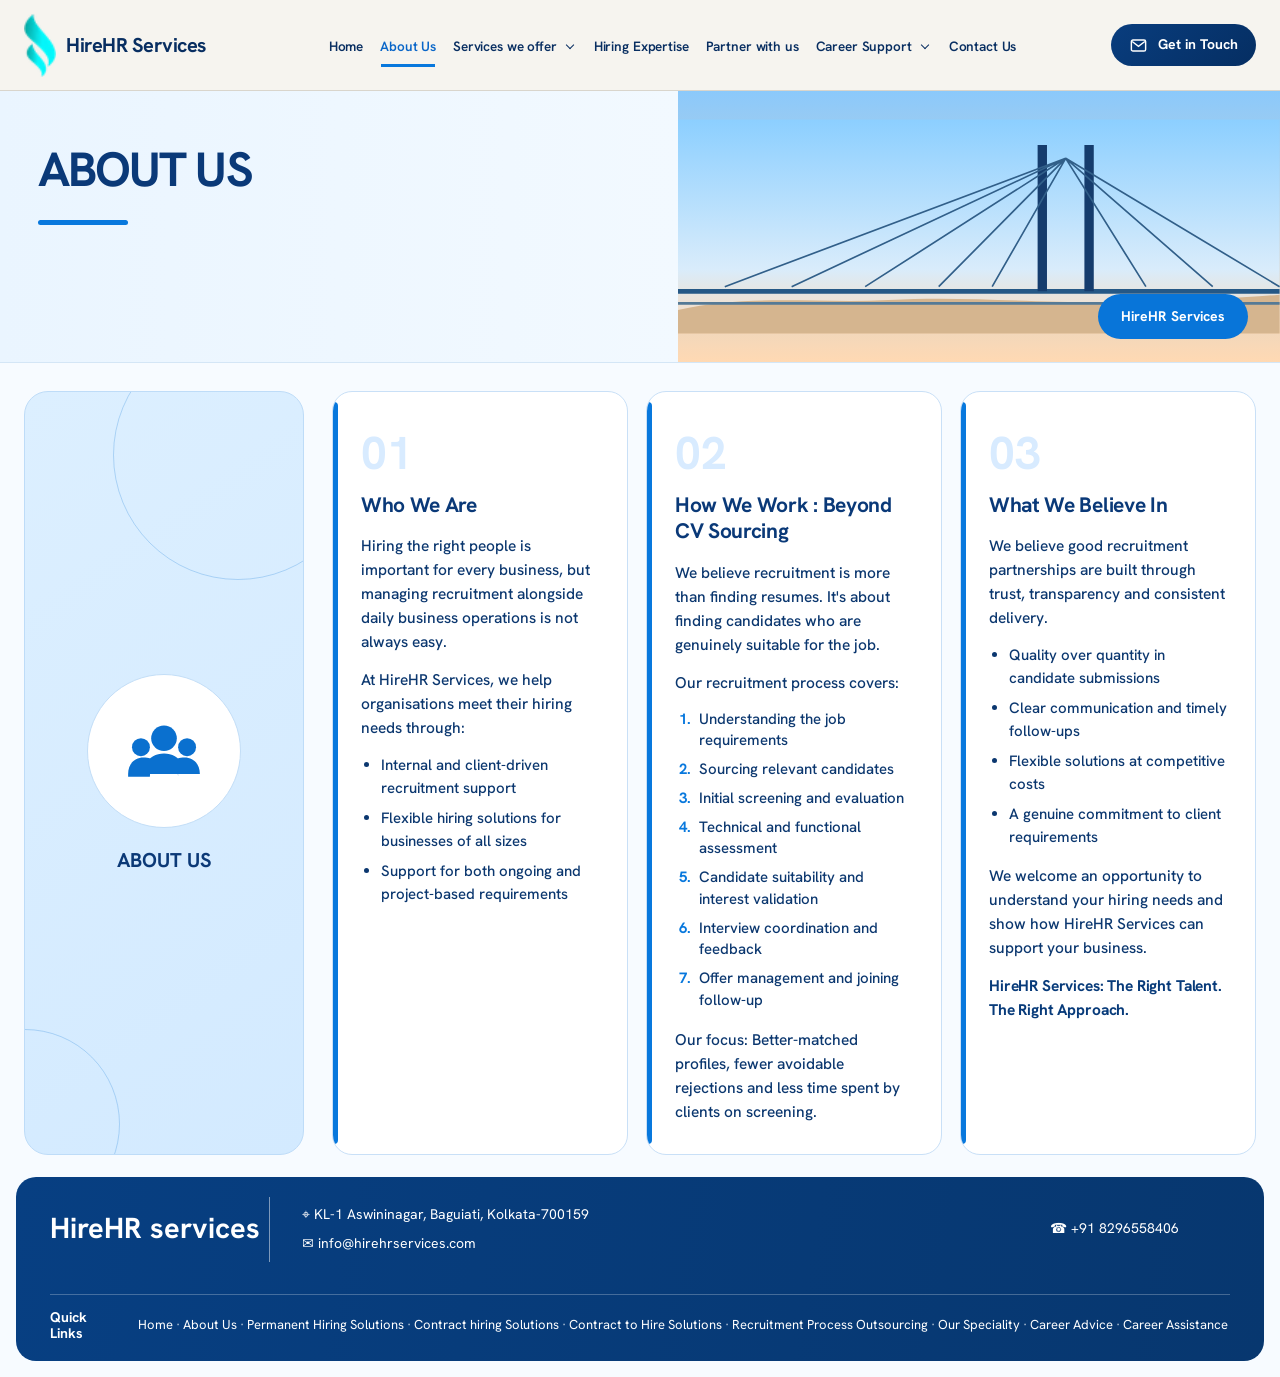
==== commit 7f93404c: "Update homepage hero headline and refresh About Us core copy - Update homepage hero heading to 'Brid" ====
--- a/about-us/index.html
+++ b/about-us/index.html
@@ -5,7 +5,7 @@
   <link rel="canonical" href="https://hirehrservices.com/about-us/">
   <meta name="robots" content="max-image-preview:large">
   <meta name="theme-color" content="#0A1624">
-  <meta name="description" content="Recruitment, sourcing, hiring, staffing and talent acquisition are very common terms used when employers look for manpower.">
+  <meta name="description" content="Hiring the right people is important for every business, but managing recruitment alongside daily business operations is not always easy.">
   <link rel="preload" href="../assets/fonts/newsreader-latin.woff2" as="font" type="font/woff2" crossorigin>
   <link rel="preload" href="../assets/fonts/hanken-grotesk-latin.woff2" as="font" type="font/woff2" crossorigin>
   <link rel="icon" type="image/png" sizes="32x32" href="../assets/cropped-Capture-32x32.png">
@@ -21,7 +21,7 @@
   <link rel="EditURI" type="application/rsd+xml" title="RSD" href="https://hirehrservices.com/xmlrpc.php?rsd">
   <link rel="shortlink" href="https://hirehrservices.com/about-us/">
   -->
-</head><body class="v2-inner"><a href="#site-content" class="skip-link">Skip to the content</a><header class="site-header is-solid v2-inner-header">
+</head><body class="v2-inner v2-about-page"><a href="#site-content" class="skip-link">Skip to the content</a><header class="site-header is-solid v2-inner-header">
   <div class="v2-inner-nav">
     <a href="../index.html" class="v2-inner-brand" aria-label="HireHR Services home">
       <img src="../assets/logo/hirehr-logo.png" srcset="../assets/logo/hirehr-logo.png 1x, ../assets/logo/hirehr-logo-2x.png 2x" alt="" width="22" height="44">
@@ -61,4 +61,45 @@
       Get in Touch
     </a>
   </div>
-</header><main id="site-content" class="v2-inner-main"><section class="v2-inner-hero"><div class="v2-inner-hero-copy"><h1>ABOUT US</h1><span class="v2-title-rule"></span></div><div class="v2-inner-bridge"><svg viewBox="0 0 900 320" aria-hidden="true"><defs><linearGradient id="sky" x1="0" y1="0" x2="0" y2="1"><stop offset="0" stop-color="#8ccfff"/><stop offset=".7" stop-color="#d9ecfb"/><stop offset="1" stop-color="#ffd9b4"/></linearGradient></defs><rect width="900" height="320" fill="url(#sky)"/><path d="M0 257H900" stroke="#255886" stroke-width="7"/><path d="M545 38V257M615 38V257" stroke="#153c6d" stroke-width="14"/><path d="M580 58 70 250M580 58 170 250M580 58 280 250M580 58 390 250M580 58 470 250M580 58 700 250M580 58 800 250M580 58 900 250" stroke="#315f89" stroke-width="2.5"/><path d="M0 285c110-25 210-9 315-15 165-9 270 17 585-8v58H0Z" fill="#d5b58f"/><path d="M0 275h900" stroke="#557a96" stroke-width="4"/></svg><span class="v2-bridge-pill">HireHR Services</span></div></section><section class="v2-content-zone v2-standard-layout"><aside class="v2-identity-card" data-reveal><span class="v2-orbit v2-orbit-a"></span><span class="v2-orbit v2-orbit-b"></span><div class="v2-identity-icon"><svg viewBox="0 0 64 64"><circle cx="32" cy="22" r="10" fill="currentColor"/><circle cx="14" cy="29" r="7" fill="currentColor"/><circle cx="50" cy="29" r="7" fill="currentColor"/><path d="M16 50c0-10 7-16 16-16s16 6 16 16H16Zm-12 0c0-8 5-13 12-13 4 0 7 1 10 4-3 3-5 7-5 11H4Zm39 2c0-4-2-8-5-11 3-3 6-4 10-4 7 0 12 5 12 13H43Z" fill="currentColor"/></svg></div><strong>ABOUT US</strong></aside><div class="v2-card-grid v2-card-grid-three"><article class="v2-content-card" data-reveal><span class="v2-card-number">01</span><p>Recruitment, sourcing, hiring, staffing and talent acquisition are very common terms used when employers look for manpower. They try to build the workforce for their organizations and clients. In today’s fast-paced environment, employers are very busy managing clients, so it often becomes very difficult for them to focus on hiring on their own. If you are an employer looking for helping hands to meet your internal and client hiring goals, then perhaps you are at the right destination.</p></article><article class="v2-content-card" data-reveal><span class="v2-card-number">02</span><p>We are committed to helping our clients find the best possible talent in the market at a competitive cost and with a quick turnaround time. Whether you are a startup or a small, medium or big enterprise, we are well equipped to serve you with the best possible solutions. We have expertise in permanent hiring solutions, contract hiring solutions and RPO (Recruitment Process Outsourcing). When we help you with end-to-end recruitment, you can just take the decision, relax and hire the right talent for your organization!</p></article><article class="v2-content-card" data-reveal><span class="v2-card-number">03</span><p>We at HireHR are ready to extend our support to fulfill your workforce needs. We never insist that you make us your partner blindly. Instead, we request an opportunity to interact with you, so that you can determine whether we can add any value to your hiring needs or not. Who knows, maybe we are just one step away from a wonderful relationship and enormous mutual benefits!</p></article></div></section></main><footer class="v2-inner-footer"><div class="v2-footer-brand">HireHR services</div><div class="v2-footer-details"><div>⌖ KL-1 Aswininagar, Baguiati, Kolkata-700159</div><a href="mailto:info@hirehrservices.com">✉ info@hirehrservices.com</a></div><div class="v2-footer-details"><a href="tel:+918296558406">☎ +91 8296558406</a></div><div class="v2-footer-quick"><strong>Quick<br>Links</strong><div><a href="../index.html">Home</a><span>·</span><a href="../about-us/index.html">About Us</a><span>·</span><a href="../permanent-hiring-solutions/index.html">Permanent Hiring Solutions</a><span>·</span><a href="../contract-hiring-solutions/index.html">Contract hiring Solutions</a><span>·</span><a href="../contract-to-hire-solutions/index.html">Contract to Hire Solutions</a><span>·</span><a href="../recruitment-process-outsourcing/index.html">Recruitment Process Outsourcing</a><span>·</span><a href="../our-specialty/index.html">Our Speciality</a><span>·</span><a href="../career-advice/index.html">Career Advice</a><span>·</span><a href="../job-seekers/index.html">Career Assistance</a></div></div></footer><script src="../js/ui.js" defer></script><script src="../js/main.js"></script></body></html>+</header><main id="site-content" class="v2-inner-main"><section class="v2-inner-hero"><div class="v2-inner-hero-copy"><h1>ABOUT US</h1><span class="v2-title-rule"></span></div><div class="v2-inner-bridge"><svg viewBox="0 0 900 320" aria-hidden="true"><defs><linearGradient id="sky" x1="0" y1="0" x2="0" y2="1"><stop offset="0" stop-color="#8ccfff"/><stop offset=".7" stop-color="#d9ecfb"/><stop offset="1" stop-color="#ffd9b4"/></linearGradient></defs><rect width="900" height="320" fill="url(#sky)"/><path d="M0 257H900" stroke="#255886" stroke-width="7"/><path d="M545 38V257M615 38V257" stroke="#153c6d" stroke-width="14"/><path d="M580 58 70 250M580 58 170 250M580 58 280 250M580 58 390 250M580 58 470 250M580 58 700 250M580 58 800 250M580 58 900 250" stroke="#315f89" stroke-width="2.5"/><path d="M0 285c110-25 210-9 315-15 165-9 270 17 585-8v58H0Z" fill="#d5b58f"/><path d="M0 275h900" stroke="#557a96" stroke-width="4"/></svg><span class="v2-bridge-pill">HireHR Services</span></div></section><section class="v2-content-zone v2-standard-layout"><aside class="v2-identity-card" data-reveal><span class="v2-orbit v2-orbit-a"></span><span class="v2-orbit v2-orbit-b"></span><div class="v2-identity-icon"><svg viewBox="0 0 64 64"><circle cx="32" cy="22" r="10" fill="currentColor"/><circle cx="14" cy="29" r="7" fill="currentColor"/><circle cx="50" cy="29" r="7" fill="currentColor"/><path d="M16 50c0-10 7-16 16-16s16 6 16 16H16Zm-12 0c0-8 5-13 12-13 4 0 7 1 10 4-3 3-5 7-5 11H4Zm39 2c0-4-2-8-5-11 3-3 6-4 10-4 7 0 12 5 12 13H43Z" fill="currentColor"/></svg></div><strong>ABOUT US</strong></aside><div class="v2-card-grid v2-card-grid-three">
+          <article class="v2-content-card" data-reveal>
+            <span class="v2-card-number">01</span>
+            <h2>Who We Are</h2>
+            <p>Hiring the right people is important for every business, but managing recruitment alongside daily business operations is not always easy.</p>
+            <p>At HireHR Services, we help organisations meet their hiring needs through:</p>
+            <ul>
+              <li>Internal and client-driven recruitment support</li>
+              <li>Flexible hiring solutions for businesses of all sizes</li>
+              <li>Support for both ongoing and project-based requirements</li>
+            </ul>
+          </article>
+          <article class="v2-content-card" data-reveal>
+            <span class="v2-card-number">02</span>
+            <h2>How We Work : Beyond CV Sourcing</h2>
+            <p>We believe recruitment is more than finding resumes. It's about finding candidates who are genuinely suitable for the job.</p>
+            <p>Our recruitment process covers:</p>
+            <ol>
+              <li>Understanding the job requirements</li>
+              <li>Sourcing relevant candidates</li>
+              <li>Initial screening and evaluation</li>
+              <li>Technical and functional assessment</li>
+              <li>Candidate suitability and interest validation</li>
+              <li>Interview coordination and feedback</li>
+              <li>Offer management and joining follow-up</li>
+            </ol>
+            <p>Our focus: Better-matched profiles, fewer avoidable rejections and less time spent by clients on screening.</p>
+          </article>
+          <article class="v2-content-card" data-reveal>
+            <span class="v2-card-number">03</span>
+            <h2>What We Believe In</h2>
+            <p>We believe good recruitment partnerships are built through trust, transparency and consistent delivery.</p>
+            <ul>
+              <li>Quality over quantity in candidate submissions</li>
+              <li>Clear communication and timely follow-ups</li>
+              <li>Flexible solutions at competitive costs</li>
+              <li>A genuine commitment to client requirements</li>
+            </ul>
+            <p>We welcome an opportunity to understand your hiring needs and show how HireHR Services can support your business.</p>
+            <p class="v2-about-tagline"><strong>HireHR Services: The Right Talent. The Right Approach.</strong></p>
+          </article>
+        </div></section></main><footer class="v2-inner-footer"><div class="v2-footer-brand">HireHR services</div><div class="v2-footer-details"><div>⌖ KL-1 Aswininagar, Baguiati, Kolkata-700159</div><a href="mailto:info@hirehrservices.com">✉ info@hirehrservices.com</a></div><div class="v2-footer-details"><a href="tel:+918296558406">☎ +91 8296558406</a></div><div class="v2-footer-quick"><strong>Quick<br>Links</strong><div><a href="../index.html">Home</a><span>·</span><a href="../about-us/index.html">About Us</a><span>·</span><a href="../permanent-hiring-solutions/index.html">Permanent Hiring Solutions</a><span>·</span><a href="../contract-hiring-solutions/index.html">Contract hiring Solutions</a><span>·</span><a href="../contract-to-hire-solutions/index.html">Contract to Hire Solutions</a><span>·</span><a href="../recruitment-process-outsourcing/index.html">Recruitment Process Outsourcing</a><span>·</span><a href="../our-specialty/index.html">Our Speciality</a><span>·</span><a href="../career-advice/index.html">Career Advice</a><span>·</span><a href="../job-seekers/index.html">Career Assistance</a></div></div></footer><script src="../js/ui.js" defer></script><script src="../js/main.js"></script></body></html>
--- a/css/inner-v2.css
+++ b/css/inner-v2.css
@@ -1,9 +1,12 @@
 /* HireHR V2 — Phase 2 inner pages. Scoped to .v2-inner. */
 .v2-inner{--v2-navy:#0a3978;--v2-deep:#073b7a;--v2-blue:#0878dd;--v2-pale:#eef7ff;--v2-pale2:#dcefff;--v2-border:#c9e0f7;--v2-text:#092f65;background:#f7fbff;color:var(--v2-text);font-family:var(--font-sans,"Hanken Grotesk",system-ui,sans-serif);min-height:100vh}
 .v2-inner *,.v2-inner *:before,.v2-inner *:after{box-sizing:border-box}.v2-inner h1,.v2-inner h2,.v2-inner h3,.v2-inner p{font-family:inherit;color:inherit}.v2-inner a{text-decoration:none}
-.v2-inner .site-header{position:sticky;top:0;z-index:1000;background:#fff;border-bottom:1px solid #d9e8f6;box-shadow:none}.v2-inner .site-header.is-scrolled{background:#fff;border-bottom-color:#cfe0f1}
-.v2-inner-nav{min-height:92px;padding:8px 42px;display:flex;align-items:center;gap:28px}.v2-inner-brand{display:inline-flex;align-items:center;gap:12px;flex:0 0 auto;color:#082e61;background-image:none!important;white-space:nowrap}.v2-inner-brand img{display:block;width:auto;height:70px;object-fit:contain;flex:0 0 auto}.v2-inner-brand-name{color:#082e61;font-size:22px;line-height:1;font-weight:800;letter-spacing:-.025em}.v2-inner-navigation{margin-left:auto}.v2-inner-menu{list-style:none;display:flex;align-items:center;gap:20px;margin:0;padding:0}.v2-inner .v2-inner-menu .nav-link{position:relative;display:inline-flex;align-items:center;gap:6px;padding:25px 7px 22px;color:#082e61;font-size:15px;font-weight:600;letter-spacing:-.01em;text-transform:none;white-space:nowrap;background:none}.v2-inner .v2-inner-menu .nav-link:after{content:"";position:absolute;left:7px;right:7px;bottom:15px;height:2px;background:#11c6c7;transform:scaleX(0);transition:transform .2s ease}.v2-inner .v2-inner-menu .nav-link.active{color:#075fc2}.v2-inner .v2-inner-menu .nav-link.active:after,.v2-inner .v2-inner-menu .nav-link:hover:after,.v2-inner .v2-inner-menu .nav-link:focus-visible:after{transform:scaleX(1)}
-.v2-inner .has-dropdown{position:relative}.v2-inner .dropdown-menu{min-width:270px;border:1px solid #d6e6f5;border-radius:10px;padding:7px;background:#fff;box-shadow:0 18px 45px rgba(7,55,110,.12)}.v2-inner .dropdown-link{border-radius:7px;padding:10px 12px;color:#0b386f;font-size:14px;font-weight:650}.v2-inner .dropdown-link:hover,.v2-inner .dropdown-link:focus-visible{background:#edf7ff;color:#0871d4}.v2-inner .dropdown-toggle-icon{display:inline-flex;align-items:center;justify-content:center;width:14px;height:14px;flex:0 0 14px;margin:0;font-size:0;line-height:1}.v2-inner .dropdown-toggle-icon:before{content:"";width:6px;height:6px;border-right:1.7px solid currentColor;border-bottom:1.7px solid currentColor;transform:translateY(-2px) rotate(45deg)}.v2-inner-toggle{display:none}.v2-inner-header-cta{min-width:164px;height:52px;border-radius:28px;background:#073b78;color:#fff!important;display:inline-flex;align-items:center;justify-content:center;gap:10px;padding:0 24px;font-size:15px;font-weight:700;white-space:nowrap;background-image:none!important}.v2-inner-header-cta:hover{background:#062f61}
+.v2-inner .site-header{position:sticky;top:0;z-index:1000;background:rgba(255,255,255,.98);border-bottom:1px solid #e5eef8;box-shadow:none}.v2-inner .site-header.is-scrolled{background:rgba(255,255,255,.98);border-bottom-color:#d7e4f2}
+.v2-inner-nav{min-height:90px;width:100%;padding:10px 36px;display:grid;grid-template-columns:230px minmax(0,1fr) auto;gap:24px;align-items:center}
+.v2-inner-brand{display:inline-flex;align-items:center;gap:12px;width:fit-content;color:#082e61;white-space:nowrap;background-image:none!important}.v2-inner-brand img{display:block;width:auto;height:70px;object-fit:contain;flex:0 0 auto}.v2-inner-brand-name{color:#082e61;font-size:22px;line-height:1;font-weight:800;letter-spacing:-.025em}
+.v2-inner-navigation{justify-self:center;margin:0}.v2-inner-menu{list-style:none;display:flex;flex-direction:row;align-items:center;gap:12px;margin:0;padding:0}.v2-inner .v2-inner-menu .nav-link{position:relative;display:inline-flex;align-items:center;gap:6px;padding:23px 8px 20px;color:#082e61;font-size:15px;font-weight:600;letter-spacing:-.01em;text-transform:none;white-space:nowrap;background:none}.v2-inner .v2-inner-menu .nav-link:after{content:"";position:absolute;left:7px;right:7px;bottom:11px;height:3px;background:#0878dd;transform:scaleX(0);transform-origin:left;transition:transform .22s ease}.v2-inner .v2-inner-menu .nav-link.active{color:#0a66c8}.v2-inner .v2-inner-menu .nav-link.active:after,.v2-inner .v2-inner-menu .nav-link:hover:after,.v2-inner .v2-inner-menu .nav-link:focus-visible:after{transform:scaleX(1)}
+.v2-inner .has-dropdown{position:relative}.v2-inner .dropdown-menu{min-width:260px;border:1px solid #d8e7f6;border-radius:10px;padding:8px;background:#fff;box-shadow:0 18px 45px rgba(4,43,91,.12)}.v2-inner .dropdown-link{border-radius:7px;padding:10px 12px;color:#092f64;font-weight:600;font-size:14px}.v2-inner .dropdown-link:hover,.v2-inner .dropdown-link:focus-visible{background:#eef6ff;color:#0a66c8}.v2-inner .dropdown-toggle-icon{display:inline-flex;align-items:center;justify-content:center;width:14px;height:14px;flex:0 0 14px;margin:0;font-size:0;line-height:1}.v2-inner .dropdown-toggle-icon:before{content:"";width:6px;height:6px;border-right:1.7px solid currentColor;border-bottom:1.7px solid currentColor;transform:translateY(-2px) rotate(45deg)}.v2-inner-toggle{display:none}
+.v2-inner-header-cta{min-height:42px;padding:0 25px;border:0;border-radius:26px;background:linear-gradient(135deg,#093d7e,#052e62);color:#fff!important;display:inline-flex;align-items:center;justify-content:center;gap:10px;font-size:15px;font-weight:700;white-space:nowrap;background-image:linear-gradient(135deg,#093d7e,#052e62)!important;transition:transform .2s ease,filter .2s ease}.v2-inner-header-cta:hover{transform:translateY(-1px);filter:brightness(1.06)}
 .v2-inner-main{min-height:calc(100vh - 88px)}.v2-inner-hero{display:grid;grid-template-columns:53% 47%;min-height:272px;border-bottom:1px solid #d4e6f6;background:#eaf5ff}.v2-inner-hero-copy{display:flex;flex-direction:column;align-items:flex-start;justify-content:flex-start;padding:55px 38px;background:linear-gradient(90deg,#eaf5ff,#f2f9ff)}.v2-inner-hero h1{margin:0;font-size:clamp(48px,4vw,58px);line-height:1.02;letter-spacing:-.04em;font-weight:800;color:#0a3978;max-width:710px}.v2-title-rule{width:90px;height:5px;border-radius:3px;background:var(--v2-blue);margin-top:25px}
 .v2-inner-bridge{position:relative;overflow:hidden;background:linear-gradient(#8bc9fb,#ffd9b3)}.v2-inner-bridge svg{width:100%;height:100%;display:block}.v2-bridge-pill{position:absolute;right:32px;bottom:23px;min-height:45px;display:inline-flex;align-items:center;justify-content:center;padding:0 23px;border-radius:23px;background:#0875d9;color:#fff;font-weight:750;font-size:14px}
 .v2-content-zone{padding:28px 36px 22px;min-height:500px}.v2-standard-layout{display:grid;grid-template-columns:322px minmax(0,1fr);gap:28px}.v2-identity-card{position:relative;overflow:hidden;min-height:476px;border:1px solid #bedcf8;border-radius:24px;background:linear-gradient(145deg,#dcefff,#d3eaff);display:flex;flex-direction:column;align-items:center;justify-content:center;padding:30px 22px;text-align:center;color:#0b3977}.v2-orbit{position:absolute;border:1px solid rgba(42,135,219,.28);border-radius:50%}.v2-orbit-a{width:250px;height:250px;right:-60px;top:-62px}.v2-orbit-b{width:190px;height:190px;left:-95px;bottom:-65px}.v2-identity-icon{position:relative;z-index:1;width:154px;height:154px;border-radius:50%;background:#fff;border:1px solid #c3def7;display:grid;place-items:center;color:#0a70cf;margin-bottom:20px}.v2-identity-icon svg{width:82px;height:82px}.v2-identity-card strong{position:relative;z-index:1;max-width:230px;font-size:20px;line-height:1.2;font-weight:800}
@@ -12,8 +15,8 @@
 .v2-specialty-grid{display:grid;grid-template-columns:repeat(3,1fr);gap:18px}.v2-specialty-card{min-height:476px;border:1px solid var(--v2-border);border-radius:20px;background:#fff;padding:24px 22px;color:#0b376f}.v2-specialty-card .v2-small-icon{width:76px;height:76px;margin-bottom:18px}.v2-specialty-card h2{font-size:25px;margin:0 0 12px;color:#0a3978;font-weight:800}.v2-specialty-card p{font-size:16px;line-height:1.55;margin:0}
 .v2-contact-layout{display:grid;grid-template-columns:322px minmax(0,1.4fr) minmax(320px,.85fr);gap:28px}.v2-contact-message{display:flex;align-items:flex-start;justify-content:flex-start;padding:38px 34px}.v2-contact-message:before,.v2-contact-channels:before{display:none}.v2-contact-message p{font-size:24px;line-height:1.5;font-weight:500}.v2-contact-channels{display:flex;flex-direction:column;justify-content:center;gap:22px;padding:36px 32px}.v2-contact-channels a{display:flex;align-items:center;gap:16px;color:#0a3978}.v2-channel-icon{width:48px;height:48px;border-radius:14px;background:#e5f3ff;color:#0873d3;display:grid;place-items:center;font-size:22px;flex:0 0 auto}.v2-contact-channels strong{font-size:18px;line-height:1.2}
 .v2-inner-footer{margin:0 16px 16px;min-height:120px;border-radius:20px;background:linear-gradient(100deg,#073f82,#07376f);color:#fff;display:grid;grid-template-columns:250px minmax(360px,1fr) 210px minmax(410px,1.2fr);align-items:center;gap:32px;padding:20px 34px}.v2-footer-brand{font-size:29px;font-weight:800;border-right:1px solid rgba(255,255,255,.48);min-height:65px;display:flex;align-items:center}.v2-footer-details{display:grid;gap:11px;font-size:14px;line-height:1.25}.v2-footer-details a,.v2-footer-quick a{color:#fff;background-image:none!important}.v2-footer-quick{display:grid;grid-template-columns:70px 1fr;gap:16px;align-items:center}.v2-footer-quick strong{font-size:14px;line-height:1.15}.v2-footer-quick div{font-size:13px;line-height:1.55;text-align:center}.v2-footer-quick span{opacity:.75;margin:0 3px}
-@media(max-width:1320px){.v2-inner-nav{padding-inline:24px;gap:18px}.v2-inner-menu{gap:10px}.v2-inner .v2-inner-menu .nav-link{font-size:14px;padding-inline:5px}.v2-inner-brand{gap:10px}.v2-inner-brand img{height:64px}.v2-inner-brand-name{font-size:20px}.v2-inner-header-cta{min-width:150px;padding-inline:18px}.v2-inner-hero h1{font-size:48px}.v2-content-zone{padding-inline:24px}.v2-standard-layout{grid-template-columns:280px minmax(0,1fr)}.v2-contact-layout{grid-template-columns:280px minmax(0,1fr)}.v2-contact-channels{grid-column:2}.v2-inner-footer{grid-template-columns:220px 1fr 180px}.v2-footer-quick{grid-column:1/-1;border-top:1px solid rgba(255,255,255,.25);padding-top:14px}}
-@media(max-width:1080px){.v2-inner-nav{min-height:78px;padding:8px 18px}.v2-inner-brand img{height:58px}.v2-inner-brand-name{font-size:20px}.v2-inner-header-cta{display:none}.v2-inner-toggle{display:inline-flex;color:#08366f;border:1px solid #aaccec;border-radius:9px;text-transform:none;letter-spacing:0;font-weight:700;z-index:10002;margin-left:auto}.v2-inner .main-navigation{display:none}.v2-inner .main-navigation.is-active{display:flex;position:fixed;inset:0;width:100vw;height:100dvh;background:#07366f;padding:90px 24px 36px;z-index:10000;overflow-y:auto}.v2-inner .main-navigation.is-active .v2-inner-menu{width:100%;flex-direction:column;align-items:stretch;gap:0}.v2-inner .main-navigation.is-active .nav-item{border-bottom:1px solid rgba(255,255,255,.15)}.v2-inner .main-navigation.is-active .nav-link{width:100%;color:#fff;font-size:22px;padding:15px 0;justify-content:space-between}.v2-inner .main-navigation.is-active .nav-link:after{display:none}.v2-inner .main-navigation.is-active .nav-link.active{color:#87caff}.v2-inner .main-navigation.is-active .dropdown-menu{position:static;display:none;box-shadow:none;border:0;background:rgba(255,255,255,.06);margin-bottom:12px}.v2-inner .main-navigation.is-active .has-dropdown.is-open>.dropdown-menu{display:flex}.v2-inner .main-navigation.is-active .dropdown-link{color:#e1f2ff}.v2-inner-hero{grid-template-columns:1fr;min-height:0}.v2-inner-hero-copy{min-height:230px;padding:42px 24px}.v2-inner-hero h1{font-size:44px}.v2-inner-bridge{height:260px}.v2-standard-layout,.v2-contact-layout{grid-template-columns:1fr}.v2-identity-card{min-height:260px}.v2-card-grid-two,.v2-card-grid-three,.v2-specialty-grid{grid-template-columns:1fr 1fr}.v2-contact-channels{grid-column:auto}.v2-inner-footer{margin:0;border-radius:0;grid-template-columns:1fr 1fr;padding:26px 24px}.v2-footer-brand{border-right:0}.v2-footer-quick{grid-column:1/-1}}
+@media(max-width:1320px){.v2-inner-nav{grid-template-columns:210px minmax(0,1fr) auto;padding-inline:24px;gap:14px}.v2-inner-brand{gap:10px}.v2-inner-brand img{height:64px}.v2-inner-brand-name{font-size:20px}.v2-inner-menu{gap:5px}.v2-inner .v2-inner-menu .nav-link{font-size:13.5px;padding-inline:6px}.v2-inner-header-cta{padding-inline:18px;font-size:14px}.v2-inner-hero h1{font-size:48px}.v2-content-zone{padding-inline:24px}.v2-standard-layout{grid-template-columns:280px minmax(0,1fr)}.v2-contact-layout{grid-template-columns:280px minmax(0,1fr)}.v2-contact-channels{grid-column:2}.v2-inner-footer{grid-template-columns:220px 1fr 180px}.v2-footer-quick{grid-column:1/-1;border-top:1px solid rgba(255,255,255,.25);padding-top:14px}}
+@media(max-width:1023px){.v2-inner-nav{min-height:74px;display:grid;grid-template-columns:1fr auto;padding:8px 18px}.v2-inner-brand img{height:58px}.v2-inner-brand-name{font-size:20px}.v2-inner-toggle{display:inline-flex;color:#08366f;border:1px solid #a8c8e9;border-radius:9px;text-transform:none;letter-spacing:0;font-weight:700;z-index:10002}.v2-inner-header-cta{display:none}.v2-inner .main-navigation{display:none}.v2-inner .main-navigation.is-active{display:flex;position:fixed;inset:0;width:100vw;height:100dvh;background:#062f66;padding:92px 24px 36px;z-index:10000;overflow-y:auto}.v2-inner .main-navigation.is-active .v2-inner-menu{width:100%;flex-direction:column;align-items:stretch;gap:0}.v2-inner .main-navigation.is-active .nav-item{border-bottom:1px solid rgba(255,255,255,.15)}.v2-inner .main-navigation.is-active .nav-link{width:100%;color:#fff;font-size:22px;padding:15px 0;justify-content:space-between}.v2-inner .main-navigation.is-active .nav-link:after{display:none}.v2-inner .main-navigation.is-active .nav-link.active{color:#87caff}.v2-inner .main-navigation.is-active .dropdown-menu{position:static;display:none;box-shadow:none;border:0;background:rgba(255,255,255,.06);margin-bottom:12px}.v2-inner .main-navigation.is-active .has-dropdown.is-open>.dropdown-menu{display:flex}.v2-inner .main-navigation.is-active .dropdown-link{color:#e1f2ff}.v2-inner-hero{grid-template-columns:1fr;min-height:0}.v2-inner-hero-copy{min-height:230px;padding:42px 24px}.v2-inner-hero h1{font-size:44px}.v2-inner-bridge{height:260px}.v2-standard-layout,.v2-contact-layout{grid-template-columns:1fr}.v2-identity-card{min-height:260px}.v2-card-grid-two,.v2-card-grid-three,.v2-specialty-grid{grid-template-columns:1fr 1fr}.v2-contact-channels{grid-column:auto}.v2-inner-footer{margin:0;border-radius:0;grid-template-columns:1fr 1fr;padding:26px 24px}.v2-footer-brand{border-right:0}.v2-footer-quick{grid-column:1/-1}}
 @media(max-width:680px){.v2-inner-hero-copy{min-height:200px;padding:34px 18px}.v2-inner-hero h1{font-size:38px}.v2-title-rule{margin-top:18px}.v2-inner-bridge{height:210px}.v2-bridge-pill{right:16px;bottom:15px}.v2-content-zone{padding:20px 16px}.v2-card-grid-two,.v2-card-grid-three,.v2-specialty-grid{grid-template-columns:1fr}.v2-identity-card{min-height:250px}.v2-content-card{padding:32px 23px 26px}.v2-content-card h2{font-size:24px}.v2-content-card p{font-size:16px}.v2-contact-message p{font-size:20px}.v2-inner-footer{grid-template-columns:1fr;gap:20px}.v2-footer-brand{min-height:0}.v2-footer-quick{grid-column:auto;grid-template-columns:1fr}.v2-footer-quick div{text-align:left}}
 @media(prefers-reduced-motion:reduce){.v2-inner *,.v2-inner *:before,.v2-inner *:after{transition-duration:.01ms!important;animation-duration:.01ms!important}}
 
@@ -44,3 +47,70 @@
 .v2-enquiry-submit:focus-visible{outline:3px solid #89c8ff;outline-offset:3px}
 .v2-enquiry-submit:disabled{opacity:.6;cursor:wait}
 @media(max-width:680px){.v2-enquiry-section{padding:0 16px 28px}.v2-form-grid{grid-template-columns:1fr}.v2-phone-row{grid-template-columns:minmax(108px,.85fr) minmax(0,1.15fr)}.v2-enquiry-card{padding:24px 18px}}
+
+/* About Us page scoped card typography and list styles */
+.v2-about-page .v2-content-card h2 {
+  margin: 0 0 16px;
+  font-size: clamp(21px, 1.55vw, 24px);
+  line-height: 1.25;
+  font-weight: 800;
+  color: #0a3978;
+  letter-spacing: -0.015em;
+}
+.v2-about-page .v2-content-card p {
+  margin: 0 0 14px;
+  font-size: 15.5px;
+  line-height: 1.55;
+  color: #0b376f;
+  font-weight: 500;
+}
+.v2-about-page .v2-content-card p:last-child {
+  margin-bottom: 0;
+}
+.v2-about-page .v2-content-card ul {
+  list-style-type: disc;
+  margin: 0 0 16px;
+  padding-left: 20px;
+}
+.v2-about-page .v2-content-card ul li {
+  margin-bottom: 8px;
+  font-size: 15px;
+  line-height: 1.5;
+  color: #0b376f;
+  font-weight: 500;
+}
+.v2-about-page .v2-content-card ul li:last-child {
+  margin-bottom: 0;
+}
+.v2-about-page .v2-content-card ol {
+  list-style-type: decimal;
+  margin: 0 0 16px;
+  padding-left: 20px;
+}
+.v2-about-page .v2-content-card ol li {
+  margin-bottom: 7px;
+  font-size: 15px;
+  line-height: 1.45;
+  color: #0b376f;
+  font-weight: 500;
+  padding-left: 4px;
+}
+.v2-about-page .v2-content-card ol li:last-child {
+  margin-bottom: 0;
+}
+.v2-about-page .v2-content-card ol li::marker {
+  font-weight: 700;
+  color: #0878dd;
+}
+.v2-about-page .v2-about-tagline {
+  margin-top: 16px;
+  font-size: 15.5px;
+  line-height: 1.45;
+  color: #0a3978;
+}
+.v2-about-page .v2-about-tagline strong {
+  font-weight: 800;
+  color: #083b7a;
+  letter-spacing: -0.01em;
+}
+
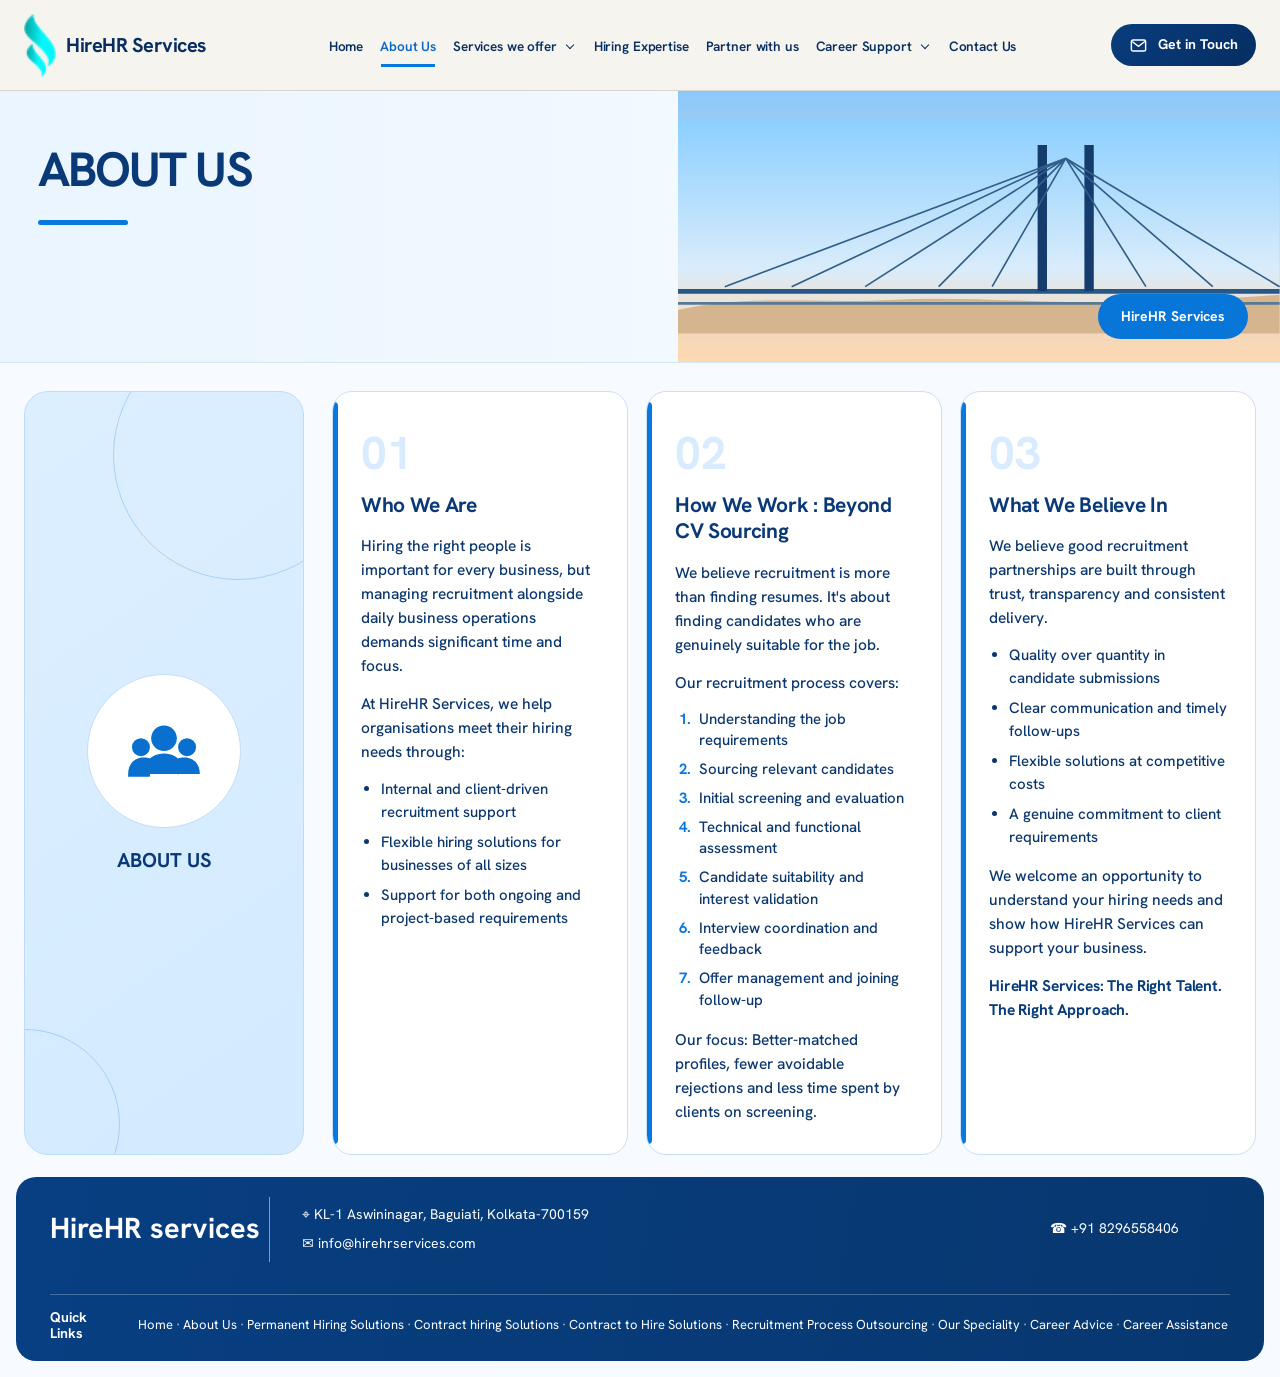
==== commit 56ba9d3f: "Refine website copy, hero image, form fields and security headers - Homepage: remove full stops from" ====
--- a/about-us/index.html
+++ b/about-us/index.html
@@ -5,7 +5,7 @@
   <link rel="canonical" href="https://hirehrservices.com/about-us/">
   <meta name="robots" content="max-image-preview:large">
   <meta name="theme-color" content="#0A1624">
-  <meta name="description" content="Hiring the right people is important for every business, but managing recruitment alongside daily business operations is not always easy.">
+  <meta name="description" content="Hiring the right people is important for every business, but managing recruitment alongside daily business operations demands significant time and focus.">
   <link rel="preload" href="../assets/fonts/newsreader-latin.woff2" as="font" type="font/woff2" crossorigin>
   <link rel="preload" href="../assets/fonts/hanken-grotesk-latin.woff2" as="font" type="font/woff2" crossorigin>
   <link rel="icon" type="image/png" sizes="32x32" href="../assets/cropped-Capture-32x32.png">
@@ -65,7 +65,7 @@
           <article class="v2-content-card" data-reveal>
             <span class="v2-card-number">01</span>
             <h2>Who We Are</h2>
-            <p>Hiring the right people is important for every business, but managing recruitment alongside daily business operations is not always easy.</p>
+            <p>Hiring the right people is important for every business, but managing recruitment alongside daily business operations demands significant time and focus.</p>
             <p>At HireHR Services, we help organisations meet their hiring needs through:</p>
             <ul>
               <li>Internal and client-driven recruitment support</li>
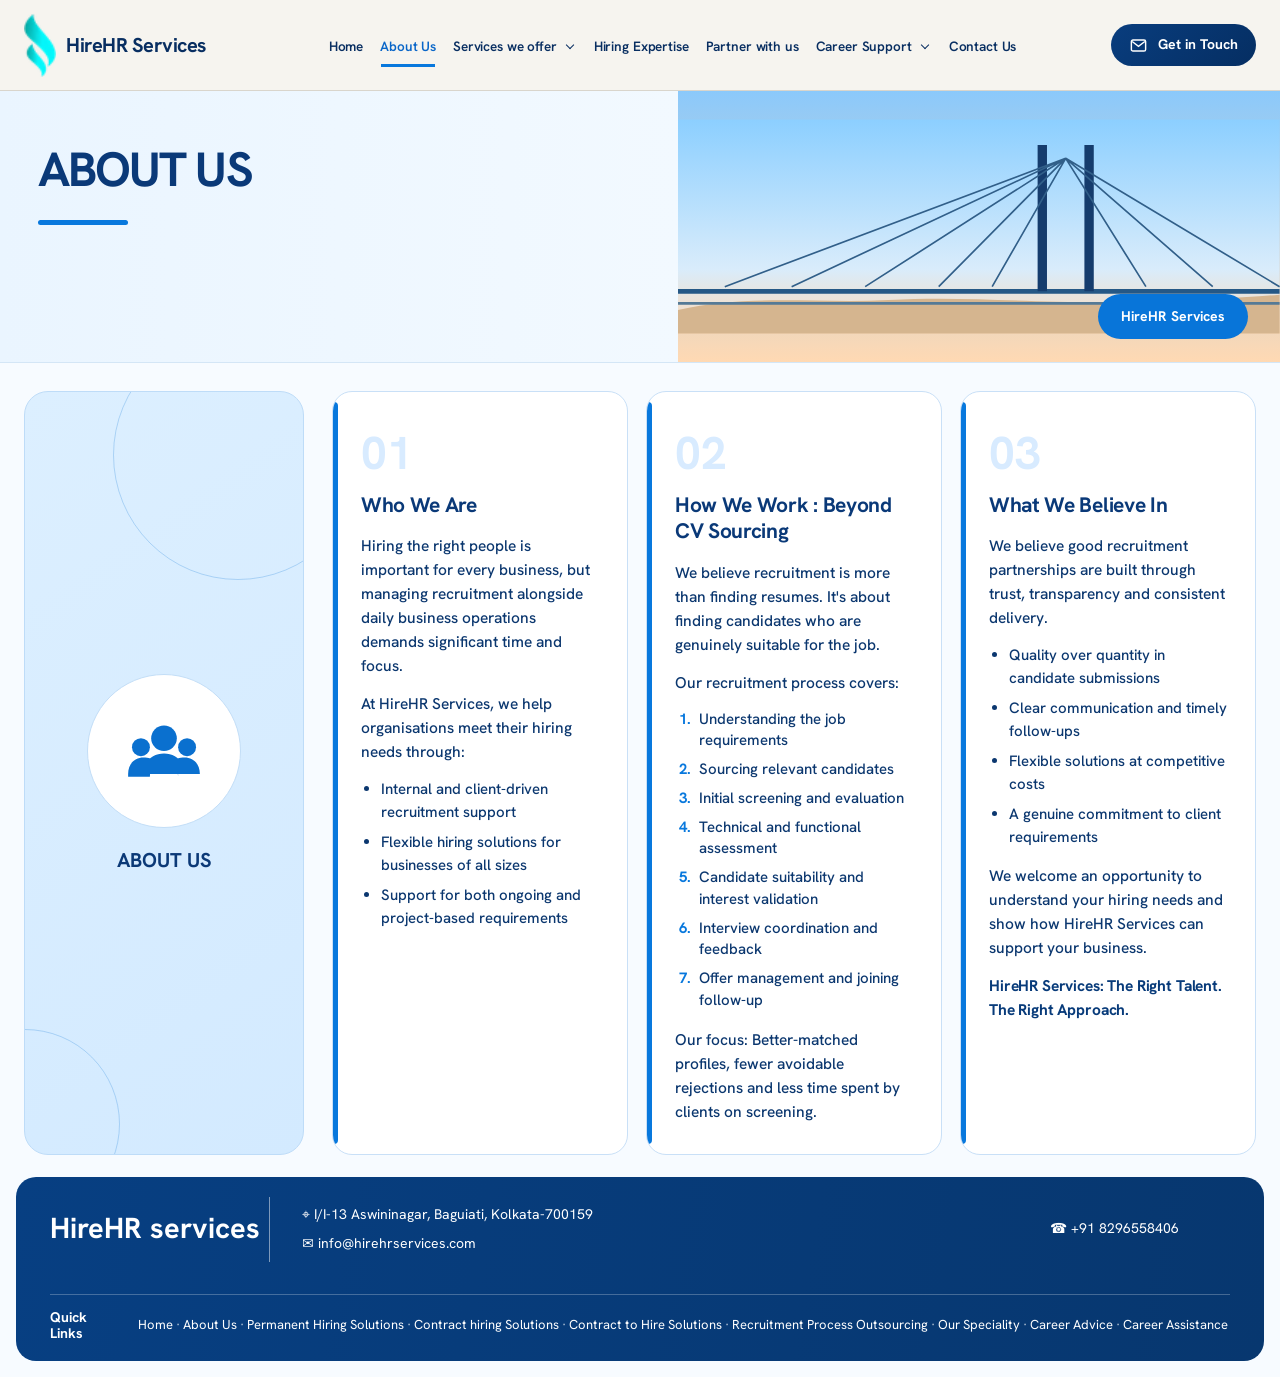
==== commit e6ed29dc: "Update HireHR footer address prefix" ====
--- a/about-us/index.html
+++ b/about-us/index.html
@@ -102,4 +102,4 @@
             <p>We welcome an opportunity to understand your hiring needs and show how HireHR Services can support your business.</p>
             <p class="v2-about-tagline"><strong>HireHR Services: The Right Talent. The Right Approach.</strong></p>
           </article>
-        </div></section></main><footer class="v2-inner-footer"><div class="v2-footer-brand">HireHR services</div><div class="v2-footer-details"><div>⌖ KL-1 Aswininagar, Baguiati, Kolkata-700159</div><a href="mailto:info@hirehrservices.com">✉ info@hirehrservices.com</a></div><div class="v2-footer-details"><a href="tel:+918296558406">☎ +91 8296558406</a></div><div class="v2-footer-quick"><strong>Quick<br>Links</strong><div><a href="../index.html">Home</a><span>·</span><a href="../about-us/index.html">About Us</a><span>·</span><a href="../permanent-hiring-solutions/index.html">Permanent Hiring Solutions</a><span>·</span><a href="../contract-hiring-solutions/index.html">Contract hiring Solutions</a><span>·</span><a href="../contract-to-hire-solutions/index.html">Contract to Hire Solutions</a><span>·</span><a href="../recruitment-process-outsourcing/index.html">Recruitment Process Outsourcing</a><span>·</span><a href="../our-specialty/index.html">Our Speciality</a><span>·</span><a href="../career-advice/index.html">Career Advice</a><span>·</span><a href="../job-seekers/index.html">Career Assistance</a></div></div></footer><script src="../js/ui.js" defer></script><script src="../js/main.js"></script></body></html>+        </div></section></main><footer class="v2-inner-footer"><div class="v2-footer-brand">HireHR services</div><div class="v2-footer-details"><div>⌖ I/I-13 Aswininagar, Baguiati, Kolkata-700159</div><a href="mailto:info@hirehrservices.com">✉ info@hirehrservices.com</a></div><div class="v2-footer-details"><a href="tel:+918296558406">☎ +91 8296558406</a></div><div class="v2-footer-quick"><strong>Quick<br>Links</strong><div><a href="../index.html">Home</a><span>·</span><a href="../about-us/index.html">About Us</a><span>·</span><a href="../permanent-hiring-solutions/index.html">Permanent Hiring Solutions</a><span>·</span><a href="../contract-hiring-solutions/index.html">Contract hiring Solutions</a><span>·</span><a href="../contract-to-hire-solutions/index.html">Contract to Hire Solutions</a><span>·</span><a href="../recruitment-process-outsourcing/index.html">Recruitment Process Outsourcing</a><span>·</span><a href="../our-specialty/index.html">Our Speciality</a><span>·</span><a href="../career-advice/index.html">Career Advice</a><span>·</span><a href="../job-seekers/index.html">Career Assistance</a></div></div></footer><script src="../js/ui.js" defer></script><script src="../js/main.js"></script></body></html>
